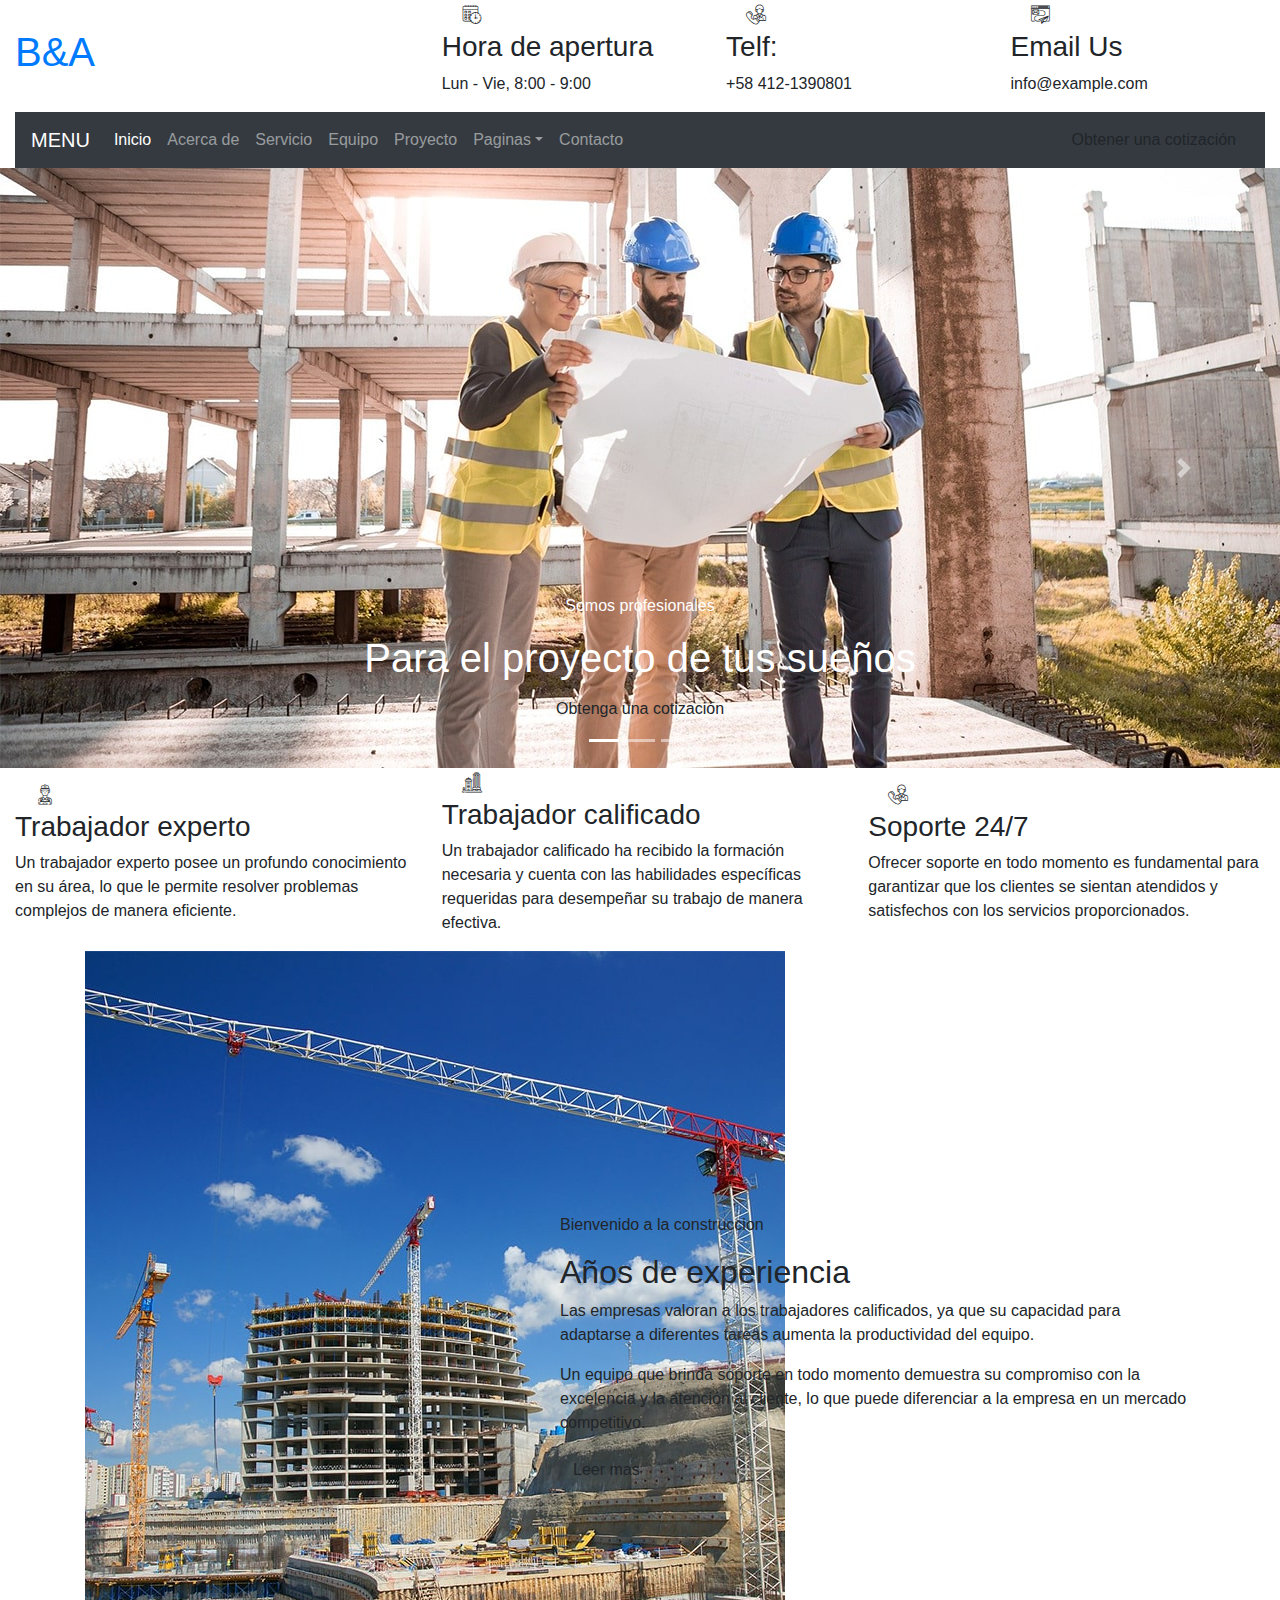
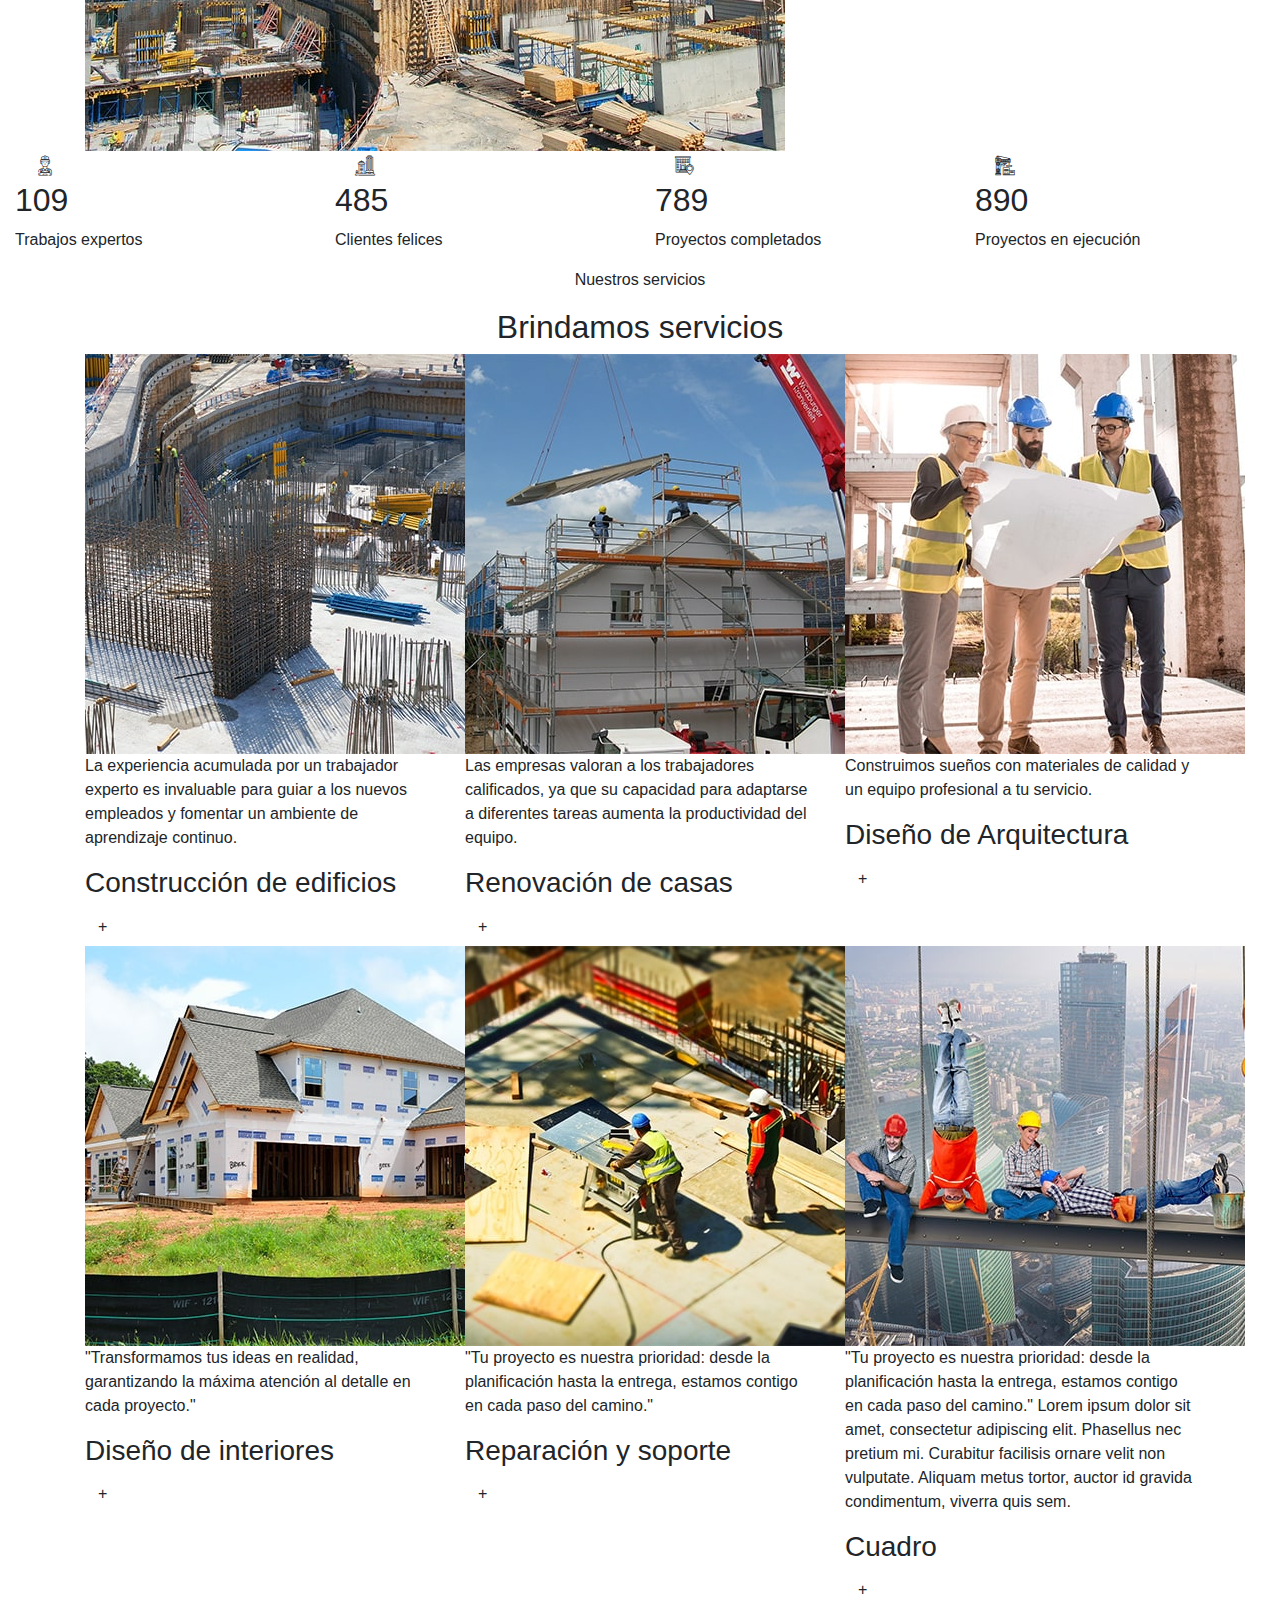
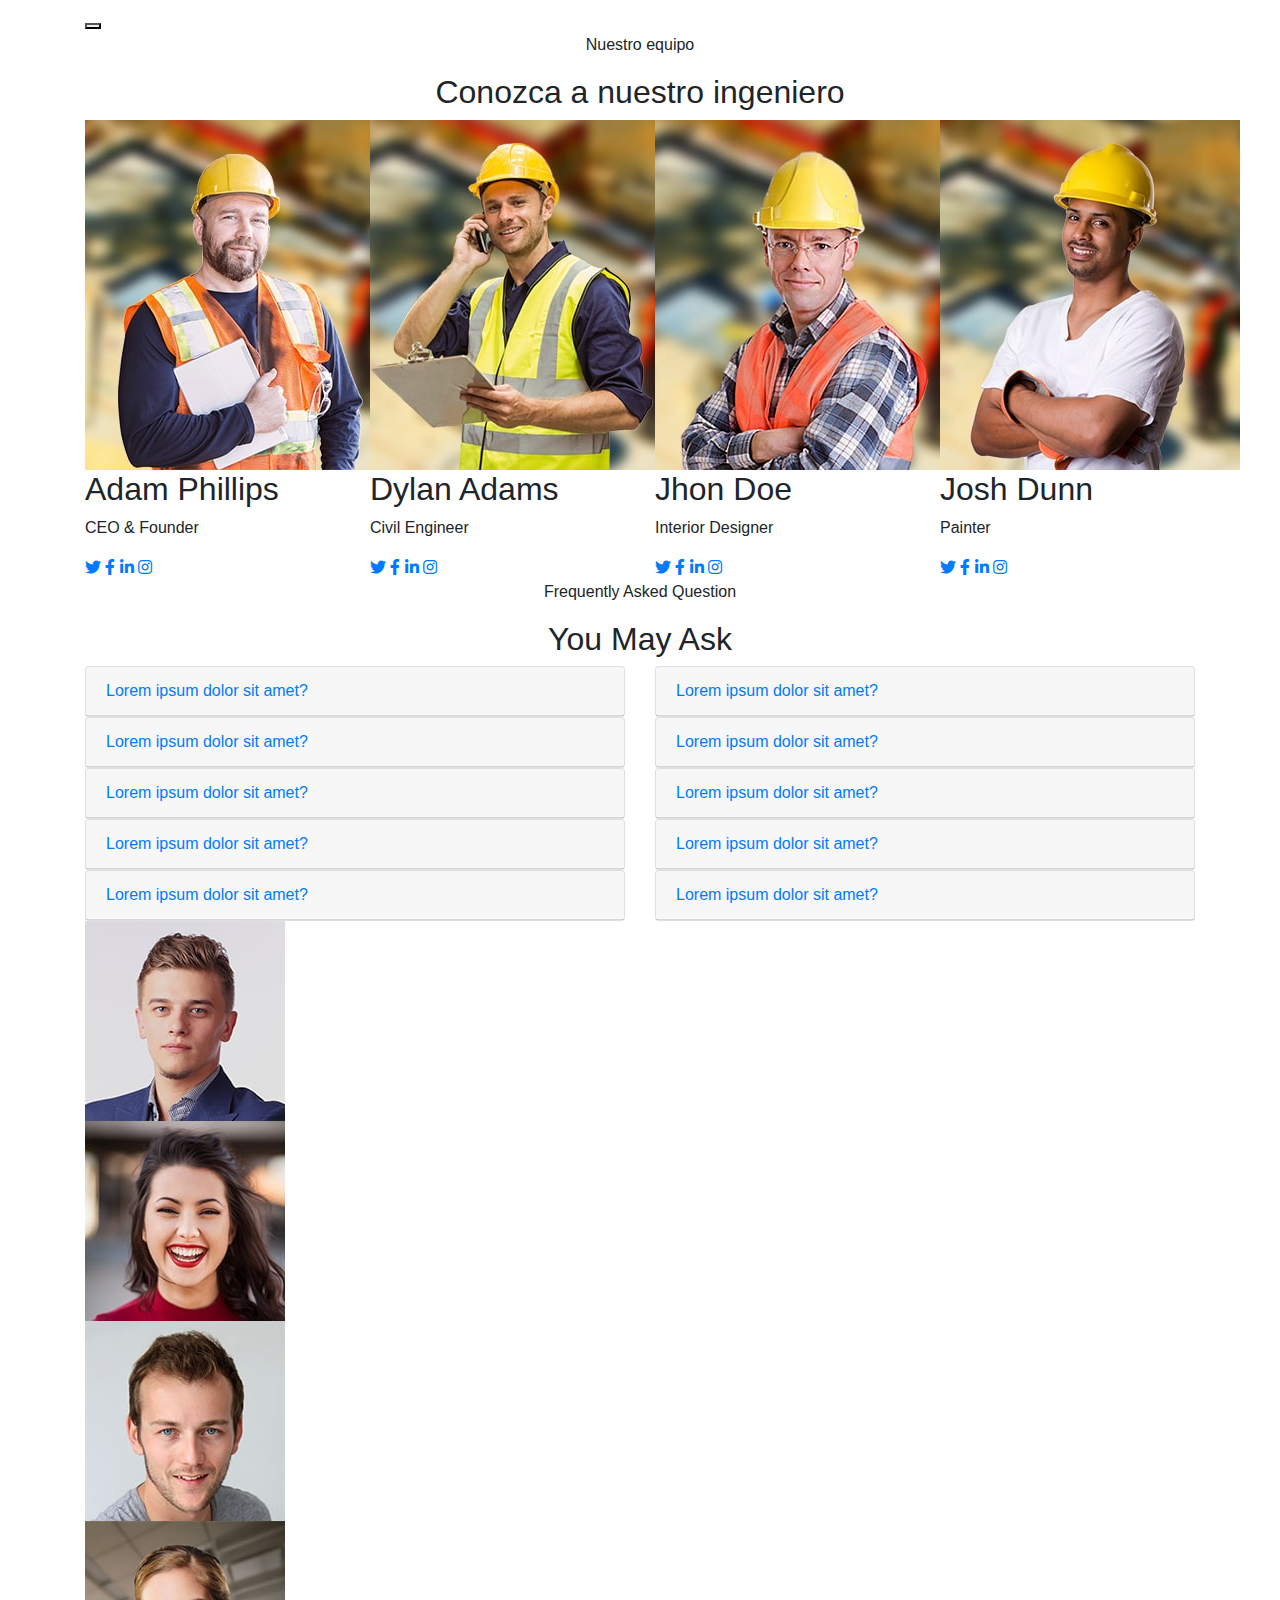
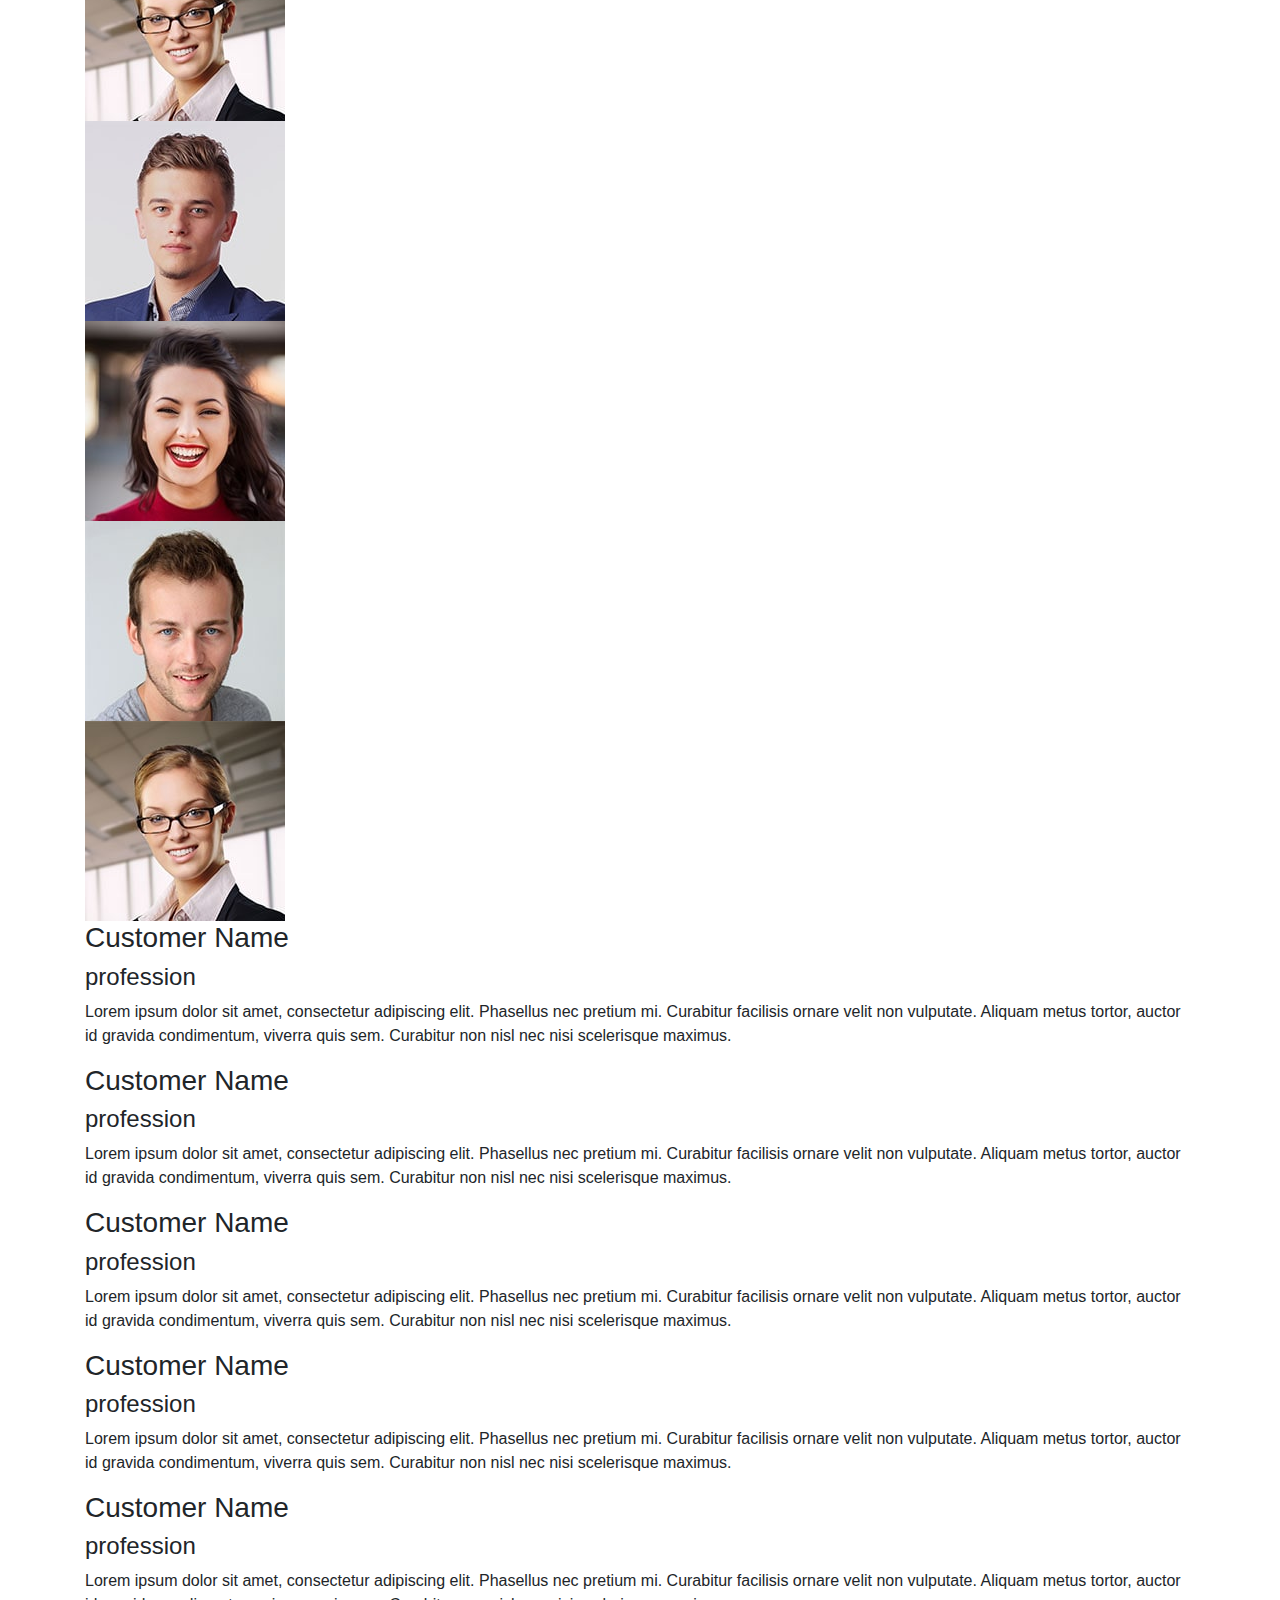
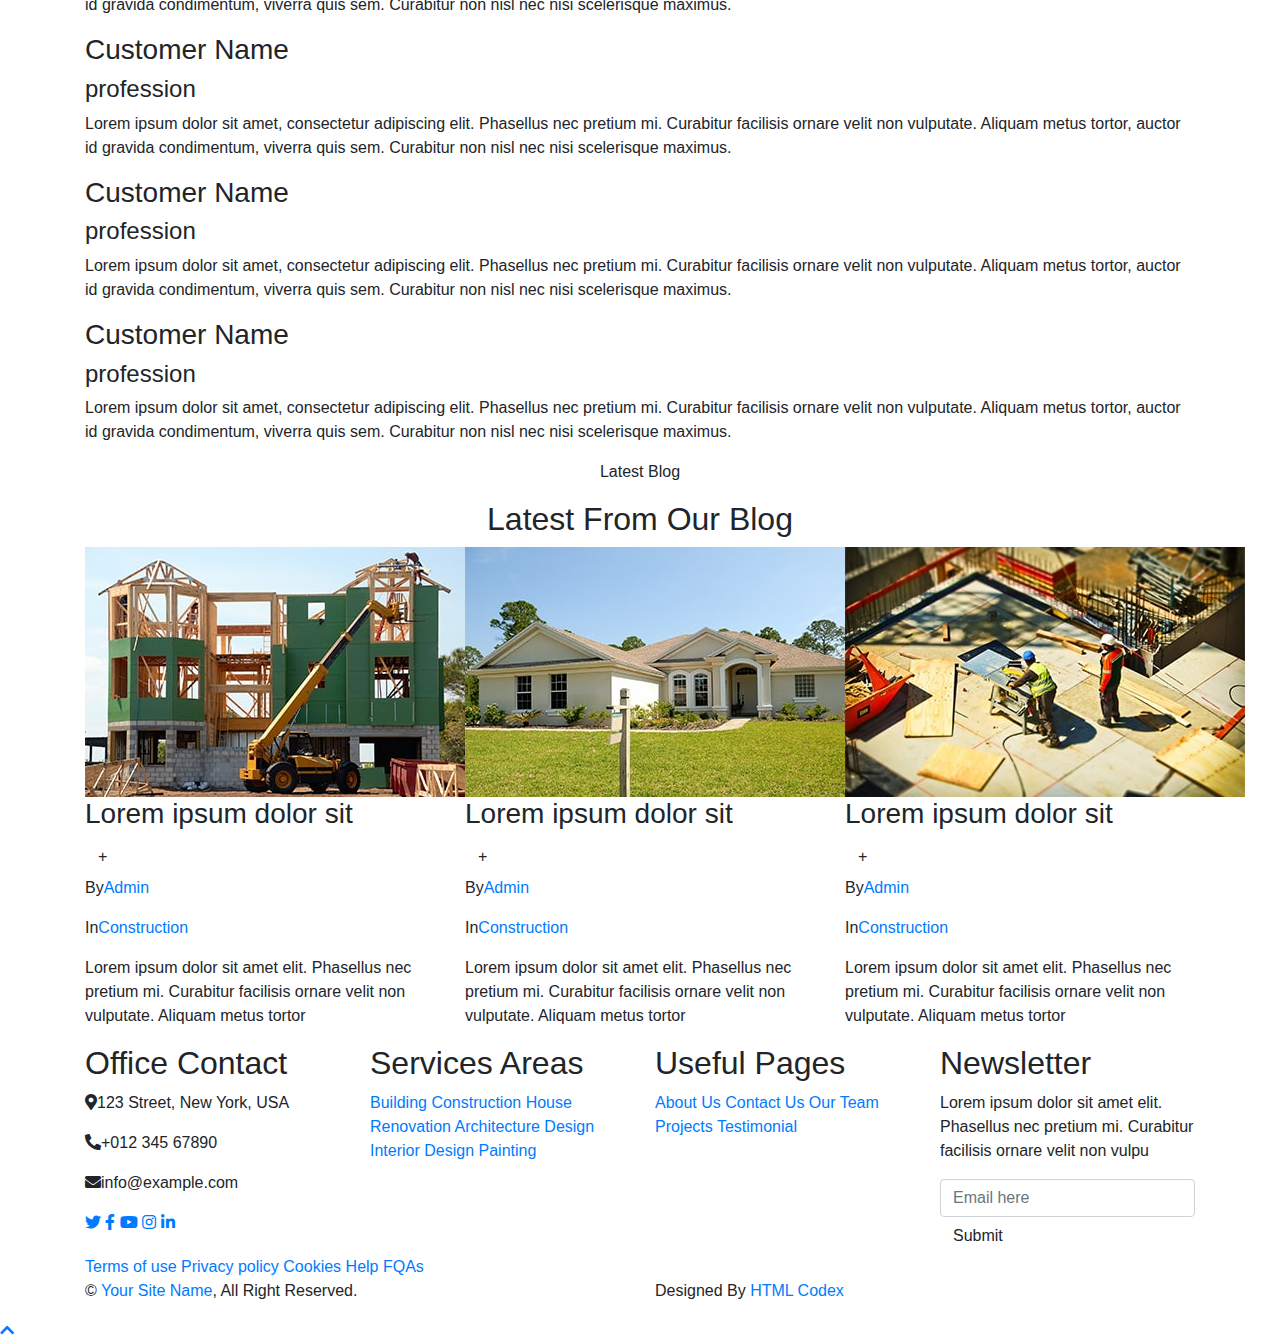
==== index.html @ 8bff6ef4 "first commit" ====
<!DOCTYPE html>
<html lang="en">
    <head>
        <meta charset="utf-8">
        <title>Obras - Plantilla de sitio web de la empresa constructora</title>
        <meta content="width=device-width, initial-scale=1.0" name="viewport">
        <meta content="Construction Company Website Template" name="keywords">
        <meta content="Construction Company Website Template" name="description">

        <!-- Favicon -->
        <link href="img/favicon.ico" rel="icon">

        <!-- Google Font -->
        <link href="https://fonts.googleapis.com/css2?family=Poppins:wght@100;200;300;400;500;600;700;800;900&display=swap" rel="stylesheet">

        <!-- CSS Libraries -->
        <link href="https://stackpath.bootstrapcdn.com/bootstrap/4.4.1/css/bootstrap.min.css" rel="stylesheet">
        <link href="https://cdnjs.cloudflare.com/ajax/libs/font-awesome/5.10.0/css/all.min.css" rel="stylesheet">
        <link href="lib/flaticon/font/flaticon.css" rel="stylesheet"> 
        <link href="lib/animate/animate.min.css" rel="stylesheet">
        <link href="lib/owlcarousel/assets/owl.carousel.min.css" rel="stylesheet">
        <link href="lib/lightbox/css/lightbox.min.css" rel="stylesheet">
        <link href="lib/slick/slick.css" rel="stylesheet">
        <link href="lib/slick/slick-theme.css" rel="stylesheet">

        <!-- Template Stylesheet -->
        <link href="css/style.css" rel="stylesheet">
    </head>

    <body>
        <div class="wrapper">
            <!-- Top Bar Start -->
            <div class="top-bar">
                <div class="container-fluid">
                    <div class="row align-items-center">
                        <div class="col-lg-4 col-md-12">
                            <div class="logo">
                                <a href="index.html">
                                    <h1>B&A</h1>
                                    <!-- <img src="img/logo.jpg" alt="Logo"> -->
                                </a>
                            </div>
                        </div>
                        <div class="col-lg-8 col-md-7 d-none d-lg-block">
                            <div class="row">
                                <div class="col-4">
                                    <div class="top-bar-item">
                                        <div class="top-bar-icon">
                                            <i class="flaticon-calendar"></i>
                                        </div>
                                        <div class="top-bar-text">
                                            <h3>Hora de apertura</h3>
                                            <p>Lun - Vie, 8:00 - 9:00</p>
                                        </div>
                                    </div>
                                </div>
                                <div class="col-4">
                                    <div class="top-bar-item">
                                        <div class="top-bar-icon">
                                            <i class="flaticon-call"></i>
                                        </div>
                                        <div class="top-bar-text">
                                            <h3>Telf:</h3>
                                            <p>+58 412-1390801</p>
                                        </div>
                                    </div>
                                </div>
                                <div class="col-4">
                                    <div class="top-bar-item">
                                        <div class="top-bar-icon">
                                            <i class="flaticon-send-mail"></i>
                                        </div>
                                        <div class="top-bar-text">
                                            <h3>Email Us</h3>
                                            <p>info@example.com</p>
                                        </div>
                                    </div>
                                </div>
                            </div>
                        </div>
                    </div>
                </div>
            </div>
            <!-- Top Bar End -->

            <!-- Nav Bar Start -->
            <div class="nav-bar">
                <div class="container-fluid">
                    <nav class="navbar navbar-expand-lg bg-dark navbar-dark">
                        <a href="#" class="navbar-brand">MENU</a>
                        <button type="button" class="navbar-toggler" data-toggle="collapse" data-target="#navbarCollapse">
                            <span class="navbar-toggler-icon"></span>
                        </button>

                        <div class="collapse navbar-collapse justify-content-between" id="navbarCollapse">
                            <div class="navbar-nav mr-auto">
                                <a href="index.html" class="nav-item nav-link active">Inicio</a>
                                <a href="about.html" class="nav-item nav-link">Acerca de</a>
                                <a href="service.html" class="nav-item nav-link">Servicio</a>
                                <a href="team.html" class="nav-item nav-link">Equipo</a>
                                <a href="portfolio.html" class="nav-item nav-link">Proyecto</a>
                                <div class="nav-item dropdown">
                                    <a href="#" class="nav-link dropdown-toggle" data-toggle="dropdown">Paginas</a>
                                    <div class="dropdown-menu">
                                        <a href="blog.html" class="dropdown-item">Página de blog</a>
                                        <a href="single.html" class="dropdown-item">Página única</a>
                                    </div>
                                </div>
                                <a href="contact.html" class="nav-item nav-link">Contacto</a>
                            </div>
                            <div class="ml-auto">
                                <a class="btn" href="#">Obtener una cotización</a>
                            </div>
                        </div>
                    </nav>
                </div>
            </div>
            <!-- Nav Bar End -->


            <!-- Carousel Start -->
            <div id="carousel" class="carousel slide" data-ride="carousel">
                <ol class="carousel-indicators">
                    <li data-target="#carousel" data-slide-to="0" class="active"></li>
                    <li data-target="#carousel" data-slide-to="1"></li>
                    <li data-target="#carousel" data-slide-to="2"></li>
                </ol>
                <div class="carousel-inner">
                    <div class="carousel-item active">
                        <img src="img/carousel-1.jpg" alt="Carousel Image">
                        <div class="carousel-caption">
                            <p class="animated fadeInRight">Somos profesionales</p>
                            <h1 class="animated fadeInLeft">Para el proyecto de tus sueños</h1>
                            <a class="btn animated fadeInUp" href="wa.link/mlk04w">Obtenga una cotización</a>
                        </div>
                    </div>

                    <div class="carousel-item">
                        <img src="img/carousel-2.jpg" alt="Carousel Image">
                        <div class="carousel-caption">
                            <p class="animated fadeInRight">Construcciones profecionales</p>
                            <h1 class="animated fadeInLeft">Construimos tu casa</h1>
                            <a class="btn animated fadeInUp" href="wa.link/mlk04w">Obtenga una cotización</a>
                        </div>
                    </div>

                    <div class="carousel-item">
                        <img src="img/carousel-3.jpg" alt="Carousel Image">
                        <div class="carousel-caption">
                            <p class="animated fadeInRight">Somos de confianza</p>
                            <h1 class="animated fadeInLeft">Para la casa de tus sueños</h1>
                            <a class="btn animated fadeInUp" href="wa.link/mlk04w">Obtenga una cotización</a>
                        </div>
                    </div>
                </div>

                <a class="carousel-control-prev" href="#carousel" role="button" data-slide="prev">
                    <span class="carousel-control-prev-icon" aria-hidden="true"></span>
                    <span class="sr-only">Anterior</span>
                </a>
                <a class="carousel-control-next" href="#carousel" role="button" data-slide="next">
                    <span class="carousel-control-next-icon" aria-hidden="true"></span>
                    <span class="sr-only">Siguiente</span>
                </a>
            </div>
            <!-- Carousel End -->


            <!-- Feature Start-->
            <div class="feature wow fadeInUp" data-wow-delay="0.1s">
                <div class="container-fluid">
                    <div class="row align-items-center">
                        <div class="col-lg-4 col-md-12">
                            <div class="feature-item">
                                <div class="feature-icon">
                                    <i class="flaticon-worker"></i>
                                </div>
                                <div class="feature-text">
                                    <h3>Trabajador experto</h3>
                                    <p>Un trabajador experto posee un profundo conocimiento en su área, lo que le permite resolver problemas complejos de manera eficiente.</p>
                                </div>
                            </div>
                        </div>
                        <div class="col-lg-4 col-md-12">
                            <div class="feature-item">
                                <div class="feature-icon">
                                    <i class="flaticon-building"></i>
                                </div>
                                <div class="feature-text">
                                    <h3>Trabajador calificado</h3>
                                    <p>Un trabajador calificado ha recibido la formación necesaria y cuenta con las habilidades específicas requeridas para desempeñar su trabajo de manera efectiva.</p>
                                </div>
                            </div>
                        </div>
                        <div class="col-lg-4 col-md-12">
                            <div class="feature-item">
                                <div class="feature-icon">
                                    <i class="flaticon-call"></i>
                                </div>
                                <div class="feature-text">
                                    <h3>Soporte 24/7</h3>
                                    <p>Ofrecer soporte en todo momento es fundamental para garantizar que los clientes se sientan atendidos y satisfechos con los servicios proporcionados.</p>
                                </div>
                            </div>
                        </div>
                    </div>
                </div>
            </div>
            <!-- Feature End-->


            <!-- About Start -->
            <div class="about wow fadeInUp" data-wow-delay="0.1s">
                <div class="container">
                    <div class="row align-items-center">
                        <div class="col-lg-5 col-md-6">
                            <div class="about-img">
                                <img src="img/about.jpg" alt="Image">
                            </div>
                        </div>
                        <div class="col-lg-7 col-md-6">
                            <div class="section-header text-left">
                                <p>Bienvenido a la construccion</p>
                                <h2>Años de experiencia</h2>
                            </div>
                            <div class="about-text">
                                <p>
                                    Las empresas valoran a los trabajadores calificados, ya que su capacidad para adaptarse a diferentes tareas aumenta la productividad del equipo.
                                </p>
                                <p>
                                    Un equipo que brinda soporte en todo momento demuestra su compromiso con la excelencia y la atención al cliente, lo que puede diferenciar a la empresa en un mercado competitivo.
                                </p>
                                <a class="btn" href="">Leer mas</a>
                            </div>
                        </div>
                    </div>
                </div>
            </div>
            <!-- About End -->


            <!-- Fact Start -->
            <div class="fact">
                <div class="container-fluid">
                    <div class="row counters">
                        <div class="col-md-6 fact-left wow slideInLeft">
                            <div class="row">
                                <div class="col-6">
                                    <div class="fact-icon">
                                        <i class="flaticon-worker"></i>
                                    </div>
                                    <div class="fact-text">
                                        <h2 data-toggle="counter-up">109</h2>
                                        <p>Trabajos expertos</p>
                                    </div>
                                </div>
                                <div class="col-6">
                                    <div class="fact-icon">
                                        <i class="flaticon-building"></i>
                                    </div>
                                    <div class="fact-text">
                                        <h2 data-toggle="counter-up">485</h2>
                                        <p>Clientes felices</p>
                                    </div>
                                </div>
                            </div>
                        </div>
                        <div class="col-md-6 fact-right wow slideInRight">
                            <div class="row">
                                <div class="col-6">
                                    <div class="fact-icon">
                                        <i class="flaticon-address"></i>
                                    </div>
                                    <div class="fact-text">
                                        <h2 data-toggle="counter-up">789</h2>
                                        <p>Proyectos completados</p>
                                    </div>
                                </div>
                                <div class="col-6">
                                    <div class="fact-icon">
                                        <i class="flaticon-crane"></i>
                                    </div>
                                    <div class="fact-text">
                                        <h2 data-toggle="counter-up">890</h2>
                                        <p>Proyectos en ejecución</p>
                                    </div>
                                </div>
                            </div>
                        </div>
                    </div>
                </div>
            </div>
            <!-- Fact End -->


            <!-- Service Start -->
            <div class="service">
                <div class="container">
                    <div class="section-header text-center">
                        <p>Nuestros servicios </p>
                        <h2>Brindamos servicios</h2>
                    </div>
                    <div class="row">
                        <div class="col-lg-4 col-md-6 wow fadeInUp" data-wow-delay="0.1s">
                            <div class="service-item">
                                <div class="service-img">
                                    <img src="img/service-1.jpg" alt="Image">
                                    <div class="service-overlay">
                                        <p>
                                            La experiencia acumulada por un trabajador experto es invaluable para guiar a los nuevos empleados y fomentar un ambiente de aprendizaje continuo.
                                        </p>
                                    </div>
                                </div>
                                <div class="service-text">
                                    <h3>Construcción de edificios</h3>
                                    <a class="btn" href="img/service-1.jpg" data-lightbox="service">+</a>
                                </div>
                            </div>
                        </div>
                        <div class="col-lg-4 col-md-6 wow fadeInUp" data-wow-delay="0.2s">
                            <div class="service-item">
                                <div class="service-img">
                                    <img src="img/service-2.jpg" alt="Image">
                                    <div class="service-overlay">
                                        <p>
                                            Las empresas valoran a los trabajadores calificados, ya que su capacidad para adaptarse a diferentes tareas aumenta la productividad del equipo.
                                        </p>
                                    </div>
                                </div>
                                <div class="service-text">
                                    <h3>Renovación de casas</h3>
                                    <a class="btn" href="img/service-2.jpg" data-lightbox="service">+</a>
                                </div>
                            </div>
                        </div>
                        <div class="col-lg-4 col-md-6 wow fadeInUp" data-wow-delay="0.3s">
                            <div class="service-item">
                                <div class="service-img">
                                    <img src="img/service-3.jpg" alt="Image">
                                    <div class="service-overlay">
                                        <p>
                                            Construimos sueños con materiales de calidad y un equipo profesional a tu servicio.
                                        </p>
                                    </div>
                                </div>
                                <div class="service-text">
                                    <h3>Diseño de Arquitectura</h3>
                                    <a class="btn" href="img/service-3.jpg" data-lightbox="service">+</a>
                                </div>
                            </div>
                        </div>
                        <div class="col-lg-4 col-md-6 wow fadeInUp" data-wow-delay="0.4s">
                            <div class="service-item">
                                <div class="service-img">
                                    <img src="img/service-4.jpg" alt="Image">
                                    <div class="service-overlay">
                                        <p>
                                            "Transformamos tus ideas en realidad, garantizando la máxima atención al detalle en cada proyecto."
                                        </p>
                                    </div>
                                </div>
                                <div class="service-text">
                                    <h3>Diseño de interiores</h3>
                                    <a class="btn" href="img/service-4.jpg" data-lightbox="service">+</a>
                                </div>
                            </div>
                        </div>
                        <div class="col-lg-4 col-md-6 wow fadeInUp" data-wow-delay="0.5s">
                            <div class="service-item">
                                <div class="service-img">
                                    <img src="img/service-5.jpg" alt="Image">
                                    <div class="service-overlay">
                                        <p>
                                            "Tu proyecto es nuestra prioridad: desde la planificación hasta la entrega, estamos contigo en cada paso del camino."
                                        </p>
                                    </div>
                                </div>
                                <div class="service-text">
                                    <h3>Reparación y soporte</h3>
                                    <a class="btn" href="img/service-5.jpg" data-lightbox="service">+</a>
                                </div>
                            </div>
                        </div>
                        <div class="col-lg-4 col-md-6 wow fadeInUp" data-wow-delay="0.6s">
                            <div class="service-item">
                                <div class="service-img">
                                    <img src="img/service-6.jpg" alt="Image">
                                    <div class="service-overlay">
                                        <p>
                                            "Tu proyecto es nuestra prioridad: desde la planificación hasta la entrega, estamos contigo en cada paso del camino."                                         Lorem ipsum dolor sit amet, consectetur adipiscing elit. Phasellus nec pretium mi. Curabitur facilisis ornare velit non vulputate. Aliquam metus tortor, auctor id gravida condimentum, viverra quis sem.
                                        </p>
                                    </div>
                                </div>
                                <div class="service-text">
                                    <h3>Cuadro</h3>
                                    <a class="btn" href="img/service-6.jpg" data-lightbox="service">+</a>
                                </div>
                            </div>
                        </div>
                    </div>
                </div>
            </div>
            <!-- Service End -->


            <!-- Video Start -->
            <div class="video wow fadeIn" data-wow-delay="0.1s">
                <div class="container">
                    <button type="button" class="btn-play" data-toggle="modal" data-src="https://www.youtube.com/embed/DWRcNpR6Kdc" data-target="#videoModal">
                        <span></span>
                    </button>
                </div>
            </div>
            
            <div class="modal fade" id="videoModal" tabindex="-1" role="dialog" aria-labelledby="exampleModalLabel" aria-hidden="true">
                <div class="modal-dialog" role="document">
                    <div class="modal-content">
                        <div class="modal-body">
                            <button type="button" class="close" data-dismiss="modal" aria-label="Close">
                                <span aria-hidden="true">&times;</span>
                            </button>        
                            <!-- 16:9 aspect ratio -->
                            <div class="embed-responsive embed-responsive-16by9">
                                <iframe class="embed-responsive-item" src="" id="video"  allowscriptaccess="always" allow="autoplay"></iframe>
                            </div>
                        </div>
                    </div>
                </div>
            </div>
            <!-- Video End -->


            <!-- Team Start -->
            <div class="team">
                <div class="container">
                    <div class="section-header text-center">
                        <p>Nuestro equipo</p>
                        <h2>Conozca a nuestro ingeniero</h2>
                    </div>
                    <div class="row">
                        <div class="col-lg-3 col-md-6 wow fadeInUp" data-wow-delay="0.1s">
                            <div class="team-item">
                                <div class="team-img">
                                    <img src="img/team-1.jpg" alt="Team Image">
                                </div>
                                <div class="team-text">
                                    <h2>Adam Phillips</h2>
                                    <p>CEO & Founder</p>
                                </div>
                                <div class="team-social">
                                    <a class="social-tw" href=""><i class="fab fa-twitter"></i></a>
                                    <a class="social-fb" href=""><i class="fab fa-facebook-f"></i></a>
                                    <a class="social-li" href=""><i class="fab fa-linkedin-in"></i></a>
                                    <a class="social-in" href=""><i class="fab fa-instagram"></i></a>
                                </div>
                            </div>
                        </div>
                        <div class="col-lg-3 col-md-6 wow fadeInUp" data-wow-delay="0.2s">
                            <div class="team-item">
                                <div class="team-img">
                                    <img src="img/team-2.jpg" alt="Team Image">
                                </div>
                                <div class="team-text">
                                    <h2>Dylan Adams</h2>
                                    <p>Civil Engineer</p>
                                </div>
                                <div class="team-social">
                                    <a class="social-tw" href=""><i class="fab fa-twitter"></i></a>
                                    <a class="social-fb" href=""><i class="fab fa-facebook-f"></i></a>
                                    <a class="social-li" href=""><i class="fab fa-linkedin-in"></i></a>
                                    <a class="social-in" href=""><i class="fab fa-instagram"></i></a>
                                </div>
                            </div>
                        </div>
                        <div class="col-lg-3 col-md-6 wow fadeInUp" data-wow-delay="0.3s">
                            <div class="team-item">
                                <div class="team-img">
                                    <img src="img/team-3.jpg" alt="Team Image">
                                </div>
                                <div class="team-text">
                                    <h2>Jhon Doe</h2>
                                    <p>Interior Designer</p>
                                </div>
                                <div class="team-social">
                                    <a class="social-tw" href=""><i class="fab fa-twitter"></i></a>
                                    <a class="social-fb" href=""><i class="fab fa-facebook-f"></i></a>
                                    <a class="social-li" href=""><i class="fab fa-linkedin-in"></i></a>
                                    <a class="social-in" href=""><i class="fab fa-instagram"></i></a>
                                </div>
                            </div>
                        </div>
                        <div class="col-lg-3 col-md-6 wow fadeInUp" data-wow-delay="0.4s">
                            <div class="team-item">
                                <div class="team-img">
                                    <img src="img/team-4.jpg" alt="Team Image">
                                </div>
                                <div class="team-text">
                                    <h2>Josh Dunn</h2>
                                    <p>Painter</p>
                                </div>
                                <div class="team-social">
                                    <a class="social-tw" href=""><i class="fab fa-twitter"></i></a>
                                    <a class="social-fb" href=""><i class="fab fa-facebook-f"></i></a>
                                    <a class="social-li" href=""><i class="fab fa-linkedin-in"></i></a>
                                    <a class="social-in" href=""><i class="fab fa-instagram"></i></a>
                                </div>
                            </div>
                        </div>
                    </div>
                </div>
            </div>
            <!-- Team End -->
            

            <!-- FAQs Start -->
            <div class="faqs">
                <div class="container">
                    <div class="section-header text-center">
                        <p>Frequently Asked Question</p>
                        <h2>You May Ask</h2>
                    </div>
                    <div class="row">
                        <div class="col-md-6">
                            <div id="accordion-1">
                                <div class="card wow fadeInLeft" data-wow-delay="0.1s">
                                    <div class="card-header">
                                        <a class="card-link collapsed" data-toggle="collapse" href="#collapseOne">
                                            Lorem ipsum dolor sit amet?
                                        </a>
                                    </div>
                                    <div id="collapseOne" class="collapse" data-parent="#accordion-1">
                                        <div class="card-body">
                                            Lorem ipsum dolor sit amet, consectetur adipiscing elit. Phasellus nec pretium mi. Curabitur facilisis ornare velit non.
                                        </div>
                                    </div>
                                </div>
                                <div class="card wow fadeInLeft" data-wow-delay="0.2s">
                                    <div class="card-header">
                                        <a class="card-link collapsed" data-toggle="collapse" href="#collapseTwo">
                                            Lorem ipsum dolor sit amet?
                                        </a>
                                    </div>
                                    <div id="collapseTwo" class="collapse" data-parent="#accordion-1">
                                        <div class="card-body">
                                            Lorem ipsum dolor sit amet, consectetur adipiscing elit. Phasellus nec pretium mi. Curabitur facilisis ornare velit non.
                                        </div>
                                    </div>
                                </div>
                                <div class="card wow fadeInLeft" data-wow-delay="0.3s">
                                    <div class="card-header">
                                        <a class="card-link collapsed" data-toggle="collapse" href="#collapseThree">
                                            Lorem ipsum dolor sit amet?
                                        </a>
                                    </div>
                                    <div id="collapseThree" class="collapse" data-parent="#accordion-1">
                                        <div class="card-body">
                                            Lorem ipsum dolor sit amet, consectetur adipiscing elit. Phasellus nec pretium mi. Curabitur facilisis ornare velit non.
                                        </div>
                                    </div>
                                </div>
                                <div class="card wow fadeInLeft" data-wow-delay="0.4s">
                                    <div class="card-header">
                                        <a class="card-link collapsed" data-toggle="collapse" href="#collapseFour">
                                            Lorem ipsum dolor sit amet?
                                        </a>
                                    </div>
                                    <div id="collapseFour" class="collapse" data-parent="#accordion-1">
                                        <div class="card-body">
                                            Lorem ipsum dolor sit amet, consectetur adipiscing elit. Phasellus nec pretium mi. Curabitur facilisis ornare velit non.
                                        </div>
                                    </div>
                                </div>
                                <div class="card wow fadeInLeft" data-wow-delay="0.5s">
                                    <div class="card-header">
                                        <a class="card-link collapsed" data-toggle="collapse" href="#collapseFive">
                                            Lorem ipsum dolor sit amet?
                                        </a>
                                    </div>
                                    <div id="collapseFive" class="collapse" data-parent="#accordion-1">
                                        <div class="card-body">
                                            Lorem ipsum dolor sit amet, consectetur adipiscing elit. Phasellus nec pretium mi. Curabitur facilisis ornare velit non.
                                        </div>
                                    </div>
                                </div>
                            </div>
                        </div>
                        <div class="col-md-6">
                            <div id="accordion-2">
                                <div class="card wow fadeInRight" data-wow-delay="0.1s">
                                    <div class="card-header">
                                        <a class="card-link collapsed" data-toggle="collapse" href="#collapseSix">
                                            Lorem ipsum dolor sit amet?
                                        </a>
                                    </div>
                                    <div id="collapseSix" class="collapse" data-parent="#accordion-2">
                                        <div class="card-body">
                                            Lorem ipsum dolor sit amet, consectetur adipiscing elit. Phasellus nec pretium mi. Curabitur facilisis ornare velit non.
                                        </div>
                                    </div>
                                </div>
                                <div class="card wow fadeInRight" data-wow-delay="0.2s">
                                    <div class="card-header">
                                        <a class="card-link collapsed" data-toggle="collapse" href="#collapseSeven">
                                            Lorem ipsum dolor sit amet?
                                        </a>
                                    </div>
                                    <div id="collapseSeven" class="collapse" data-parent="#accordion-2">
                                        <div class="card-body">
                                            Lorem ipsum dolor sit amet, consectetur adipiscing elit. Phasellus nec pretium mi. Curabitur facilisis ornare velit non.
                                        </div>
                                    </div>
                                </div>
                                <div class="card wow fadeInRight" data-wow-delay="0.3s">
                                    <div class="card-header">
                                        <a class="card-link collapsed" data-toggle="collapse" href="#collapseEight">
                                            Lorem ipsum dolor sit amet?
                                        </a>
                                    </div>
                                    <div id="collapseEight" class="collapse" data-parent="#accordion-2">
                                        <div class="card-body">
                                            Lorem ipsum dolor sit amet, consectetur adipiscing elit. Phasellus nec pretium mi. Curabitur facilisis ornare velit non.
                                        </div>
                                    </div>
                                </div>
                                <div class="card wow fadeInRight" data-wow-delay="0.4s">
                                    <div class="card-header">
                                        <a class="card-link collapsed" data-toggle="collapse" href="#collapseNine">
                                            Lorem ipsum dolor sit amet?
                                        </a>
                                    </div>
                                    <div id="collapseNine" class="collapse" data-parent="#accordion-2">
                                        <div class="card-body">
                                            Lorem ipsum dolor sit amet, consectetur adipiscing elit. Phasellus nec pretium mi. Curabitur facilisis ornare velit non.
                                        </div>
                                    </div>
                                </div>
                                <div class="card wow fadeInRight" data-wow-delay="0.5s">
                                    <div class="card-header">
                                        <a class="card-link collapsed" data-toggle="collapse" href="#collapseTen">
                                            Lorem ipsum dolor sit amet?
                                        </a>
                                    </div>
                                    <div id="collapseTen" class="collapse" data-parent="#accordion-2">
                                        <div class="card-body">
                                            Lorem ipsum dolor sit amet, consectetur adipiscing elit. Phasellus nec pretium mi. Curabitur facilisis ornare velit non.
                                        </div>
                                    </div>
                                </div>
                            </div>
                        </div>
                    </div>
                </div>
            </div>
            <!-- FAQs End -->


            <!-- Testimonial Start -->
            <div class="testimonial wow fadeIn" data-wow-delay="0.1s">
                <div class="container">
                    <div class="row">
                        <div class="col-12">
                            <div class="testimonial-slider-nav">
                                <div class="slider-nav"><img src="img/testimonial-1.jpg" alt="Testimonial"></div>
                                <div class="slider-nav"><img src="img/testimonial-2.jpg" alt="Testimonial"></div>
                                <div class="slider-nav"><img src="img/testimonial-3.jpg" alt="Testimonial"></div>
                                <div class="slider-nav"><img src="img/testimonial-4.jpg" alt="Testimonial"></div>
                                <div class="slider-nav"><img src="img/testimonial-1.jpg" alt="Testimonial"></div>
                                <div class="slider-nav"><img src="img/testimonial-2.jpg" alt="Testimonial"></div>
                                <div class="slider-nav"><img src="img/testimonial-3.jpg" alt="Testimonial"></div>
                                <div class="slider-nav"><img src="img/testimonial-4.jpg" alt="Testimonial"></div>
                            </div>
                        </div>
                    </div>
                    <div class="row">
                        <div class="col-12">
                            <div class="testimonial-slider">
                                <div class="slider-item">
                                    <h3>Customer Name</h3>
                                    <h4>profession</h4>
                                    <p>Lorem ipsum dolor sit amet, consectetur adipiscing elit. Phasellus nec pretium mi. Curabitur facilisis ornare velit non vulputate. Aliquam metus tortor, auctor id gravida condimentum, viverra quis sem. Curabitur non nisl nec nisi scelerisque maximus.</p>
                                </div>
                                <div class="slider-item">
                                    <h3>Customer Name</h3>
                                    <h4>profession</h4>
                                    <p>Lorem ipsum dolor sit amet, consectetur adipiscing elit. Phasellus nec pretium mi. Curabitur facilisis ornare velit non vulputate. Aliquam metus tortor, auctor id gravida condimentum, viverra quis sem. Curabitur non nisl nec nisi scelerisque maximus.</p>
                                </div>
                                <div class="slider-item">
                                    <h3>Customer Name</h3>
                                    <h4>profession</h4>
                                    <p>Lorem ipsum dolor sit amet, consectetur adipiscing elit. Phasellus nec pretium mi. Curabitur facilisis ornare velit non vulputate. Aliquam metus tortor, auctor id gravida condimentum, viverra quis sem. Curabitur non nisl nec nisi scelerisque maximus.</p>
                                </div>
                                <div class="slider-item">
                                    <h3>Customer Name</h3>
                                    <h4>profession</h4>
                                    <p>Lorem ipsum dolor sit amet, consectetur adipiscing elit. Phasellus nec pretium mi. Curabitur facilisis ornare velit non vulputate. Aliquam metus tortor, auctor id gravida condimentum, viverra quis sem. Curabitur non nisl nec nisi scelerisque maximus.</p>
                                </div>
                                <div class="slider-item">
                                    <h3>Customer Name</h3>
                                    <h4>profession</h4>
                                    <p>Lorem ipsum dolor sit amet, consectetur adipiscing elit. Phasellus nec pretium mi. Curabitur facilisis ornare velit non vulputate. Aliquam metus tortor, auctor id gravida condimentum, viverra quis sem. Curabitur non nisl nec nisi scelerisque maximus.</p>
                                </div>
                                <div class="slider-item">
                                    <h3>Customer Name</h3>
                                    <h4>profession</h4>
                                    <p>Lorem ipsum dolor sit amet, consectetur adipiscing elit. Phasellus nec pretium mi. Curabitur facilisis ornare velit non vulputate. Aliquam metus tortor, auctor id gravida condimentum, viverra quis sem. Curabitur non nisl nec nisi scelerisque maximus.</p>
                                </div>
                                <div class="slider-item">
                                    <h3>Customer Name</h3>
                                    <h4>profession</h4>
                                    <p>Lorem ipsum dolor sit amet, consectetur adipiscing elit. Phasellus nec pretium mi. Curabitur facilisis ornare velit non vulputate. Aliquam metus tortor, auctor id gravida condimentum, viverra quis sem. Curabitur non nisl nec nisi scelerisque maximus.</p>
                                </div>
                                <div class="slider-item">
                                    <h3>Customer Name</h3>
                                    <h4>profession</h4>
                                    <p>Lorem ipsum dolor sit amet, consectetur adipiscing elit. Phasellus nec pretium mi. Curabitur facilisis ornare velit non vulputate. Aliquam metus tortor, auctor id gravida condimentum, viverra quis sem. Curabitur non nisl nec nisi scelerisque maximus.</p>
                                </div>
                            </div>
                        </div>
                    </div>
                </div>
            </div>
            <!-- Testimonial End -->


            <!-- Blog Start -->
            <div class="blog">
                <div class="container">
                    <div class="section-header text-center">
                        <p>Latest Blog</p>
                        <h2>Latest From Our Blog</h2>
                    </div>
                    <div class="row">
                        <div class="col-lg-4 col-md-6 wow fadeInUp" data-wow-delay="0.2s">
                            <div class="blog-item">
                                <div class="blog-img">
                                    <img src="img/blog-1.jpg" alt="Image">
                                </div>
                                <div class="blog-title">
                                    <h3>Lorem ipsum dolor sit</h3>
                                    <a class="btn" href="">+</a>
                                </div>
                                <div class="blog-meta">
                                    <p>By<a href="">Admin</a></p>
                                    <p>In<a href="">Construction</a></p>
                                </div>
                                <div class="blog-text">
                                    <p>
                                        Lorem ipsum dolor sit amet elit. Phasellus nec pretium mi. Curabitur facilisis ornare velit non vulputate. Aliquam metus tortor
                                    </p>
                                </div>
                            </div>
                        </div>
                        <div class="col-lg-4 col-md-6 wow fadeInUp">
                            <div class="blog-item">
                                <div class="blog-img">
                                    <img src="img/blog-2.jpg" alt="Image">
                                </div>
                                <div class="blog-title">
                                    <h3>Lorem ipsum dolor sit</h3>
                                    <a class="btn" href="">+</a>
                                </div>
                                <div class="blog-meta">
                                    <p>By<a href="">Admin</a></p>
                                    <p>In<a href="">Construction</a></p>
                                </div>
                                <div class="blog-text">
                                    <p>
                                        Lorem ipsum dolor sit amet elit. Phasellus nec pretium mi. Curabitur facilisis ornare velit non vulputate. Aliquam metus tortor
                                    </p>
                                </div>
                            </div>
                        </div>
                        <div class="col-lg-4 col-md-6 wow fadeInUp" data-wow-delay="0.2s">
                            <div class="blog-item">
                                <div class="blog-img">
                                    <img src="img/blog-3.jpg" alt="Image">
                                </div>
                                <div class="blog-title">
                                    <h3>Lorem ipsum dolor sit</h3>
                                    <a class="btn" href="">+</a>
                                </div>
                                <div class="blog-meta">
                                    <p>By<a href="">Admin</a></p>
                                    <p>In<a href="">Construction</a></p>
                                </div>
                                <div class="blog-text">
                                    <p>
                                        Lorem ipsum dolor sit amet elit. Phasellus nec pretium mi. Curabitur facilisis ornare velit non vulputate. Aliquam metus tortor
                                    </p>
                                </div>
                            </div>
                        </div>
                    </div>
                </div>
            </div>
            <!-- Blog End -->


            <!-- Footer Start -->
            <div class="footer wow fadeIn" data-wow-delay="0.3s">
                <div class="container">
                    <div class="row">
                        <div class="col-md-6 col-lg-3">
                            <div class="footer-contact">
                                <h2>Office Contact</h2>
                                <p><i class="fa fa-map-marker-alt"></i>123 Street, New York, USA</p>
                                <p><i class="fa fa-phone-alt"></i>+012 345 67890</p>
                                <p><i class="fa fa-envelope"></i>info@example.com</p>
                                <div class="footer-social">
                                    <a href=""><i class="fab fa-twitter"></i></a>
                                    <a href=""><i class="fab fa-facebook-f"></i></a>
                                    <a href=""><i class="fab fa-youtube"></i></a>
                                    <a href=""><i class="fab fa-instagram"></i></a>
                                    <a href=""><i class="fab fa-linkedin-in"></i></a>
                                </div>
                            </div>
                        </div>
                        <div class="col-md-6 col-lg-3">
                            <div class="footer-link">
                                <h2>Services Areas</h2>
                                <a href="">Building Construction</a>
                                <a href="">House Renovation</a>
                                <a href="">Architecture Design</a>
                                <a href="">Interior Design</a>
                                <a href="">Painting</a>
                            </div>
                        </div>
                        <div class="col-md-6 col-lg-3">
                            <div class="footer-link">
                                <h2>Useful Pages</h2>
                                <a href="">About Us</a>
                                <a href="">Contact Us</a>
                                <a href="">Our Team</a>
                                <a href="">Projects</a>
                                <a href="">Testimonial</a>
                            </div>
                        </div>
                        <div class="col-md-6 col-lg-3">
                            <div class="newsletter">
                                <h2>Newsletter</h2>
                                <p>
                                    Lorem ipsum dolor sit amet elit. Phasellus nec pretium mi. Curabitur facilisis ornare velit non vulpu
                                </p>
                                <div class="form">
                                    <input class="form-control" placeholder="Email here">
                                    <button class="btn">Submit</button>
                                </div>
                            </div>
                        </div>
                    </div>
                </div>
                <div class="container footer-menu">
                    <div class="f-menu">
                        <a href="">Terms of use</a>
                        <a href="">Privacy policy</a>
                        <a href="">Cookies</a>
                        <a href="">Help</a>
                        <a href="">FQAs</a>
                    </div>
                </div>
                <div class="container copyright">
                    <div class="row">
                        <div class="col-md-6">
                            <p>&copy; <a href="#">Your Site Name</a>, All Right Reserved.</p>
                        </div>
                        <div class="col-md-6">
                            <p>Designed By <a href="https://htmlcodex.com">HTML Codex</a></p>
                        </div>
                    </div>
                </div>
            </div>
            <!-- Footer End -->

            <a href="#" class="back-to-top"><i class="fa fa-chevron-up"></i></a>
        </div>

        <!-- JavaScript Libraries -->
        <script src="https://code.jquery.com/jquery-3.4.1.min.js"></script>
        <script src="https://stackpath.bootstrapcdn.com/bootstrap/4.4.1/js/bootstrap.bundle.min.js"></script>
        <script src="lib/easing/easing.min.js"></script>
        <script src="lib/wow/wow.min.js"></script>
        <script src="lib/owlcarousel/owl.carousel.min.js"></script>
        <script src="lib/isotope/isotope.pkgd.min.js"></script>
        <script src="lib/lightbox/js/lightbox.min.js"></script>
        <script src="lib/waypoints/waypoints.min.js"></script>
        <script src="lib/counterup/counterup.min.js"></script>
        <script src="lib/slick/slick.min.js"></script>

        <!-- Template Javascript -->
        <script src="js/main.js"></script>
    </body>
</html>
---- lib/flaticon/font/flaticon.css ----
/*
  	Flaticon icon font: Flaticon
  	Creation date: 23/08/2020 07:24
  	*/

@font-face {
  font-family: "Flaticon";
  src: url("./Flaticon.eot");
  src: url("./Flaticon.eot?#iefix") format("embedded-opentype"),
       url("./Flaticon.woff2") format("woff2"),
       url("./Flaticon.woff") format("woff"),
       url("./Flaticon.ttf") format("truetype"),
       url("./Flaticon.svg#Flaticon") format("svg");
  font-weight: normal;
  font-style: normal;
}

@media screen and (-webkit-min-device-pixel-ratio:0) {
  @font-face {
    font-family: "Flaticon";
    src: url("./Flaticon.svg#Flaticon") format("svg");
  }
}

[class^="flaticon-"]:before, [class*=" flaticon-"]:before,
[class^="flaticon-"]:after, [class*=" flaticon-"]:after {   
  font-family: Flaticon;
        font-size: 20px;
font-style: normal;
margin-left: 20px;
}

.flaticon-concrete:before { content: "\f100"; }
.flaticon-worker:before { content: "\f101"; }
.flaticon-measure:before { content: "\f102"; }
.flaticon-building:before { content: "\f103"; }
.flaticon-brush:before { content: "\f104"; }
.flaticon-crane:before { content: "\f105"; }
.flaticon-call:before { content: "\f106"; }
.flaticon-calendar:before { content: "\f107"; }
.flaticon-send-mail:before { content: "\f108"; }
.flaticon-address:before { content: "\f109"; }
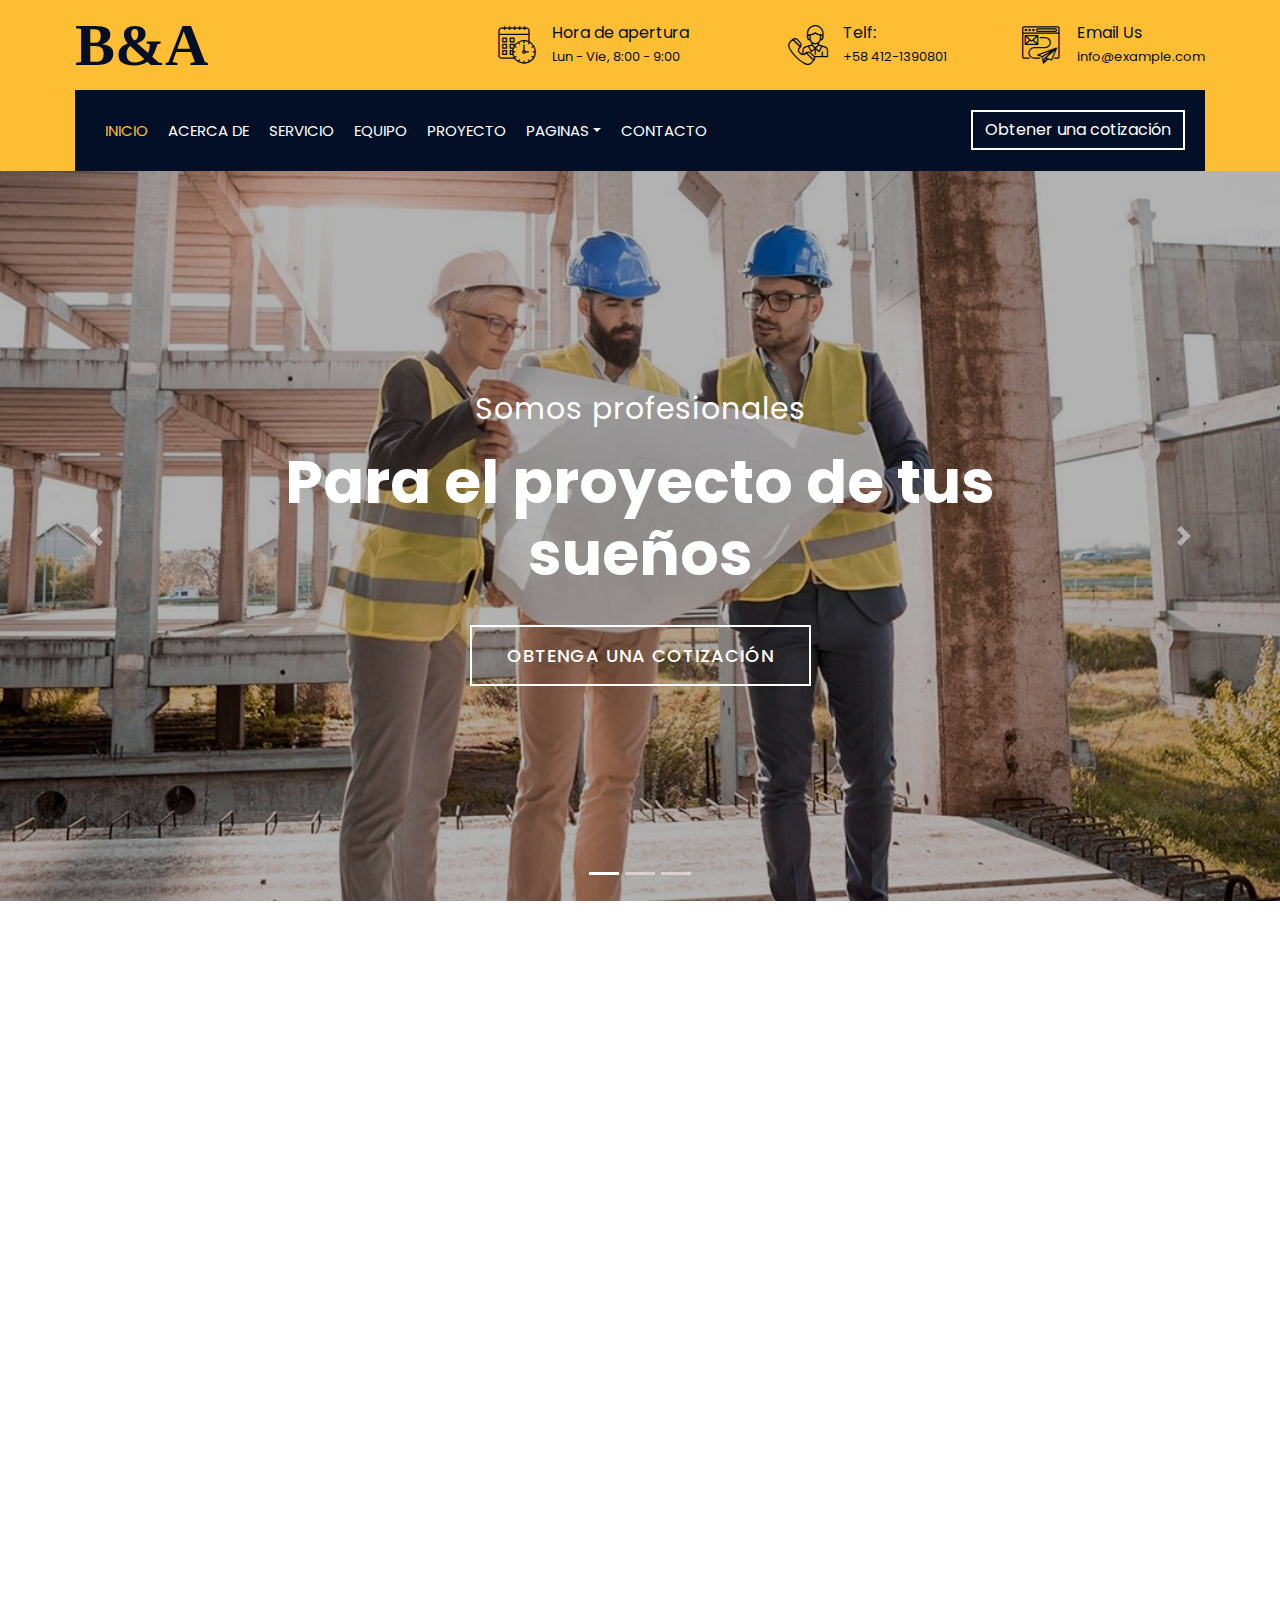
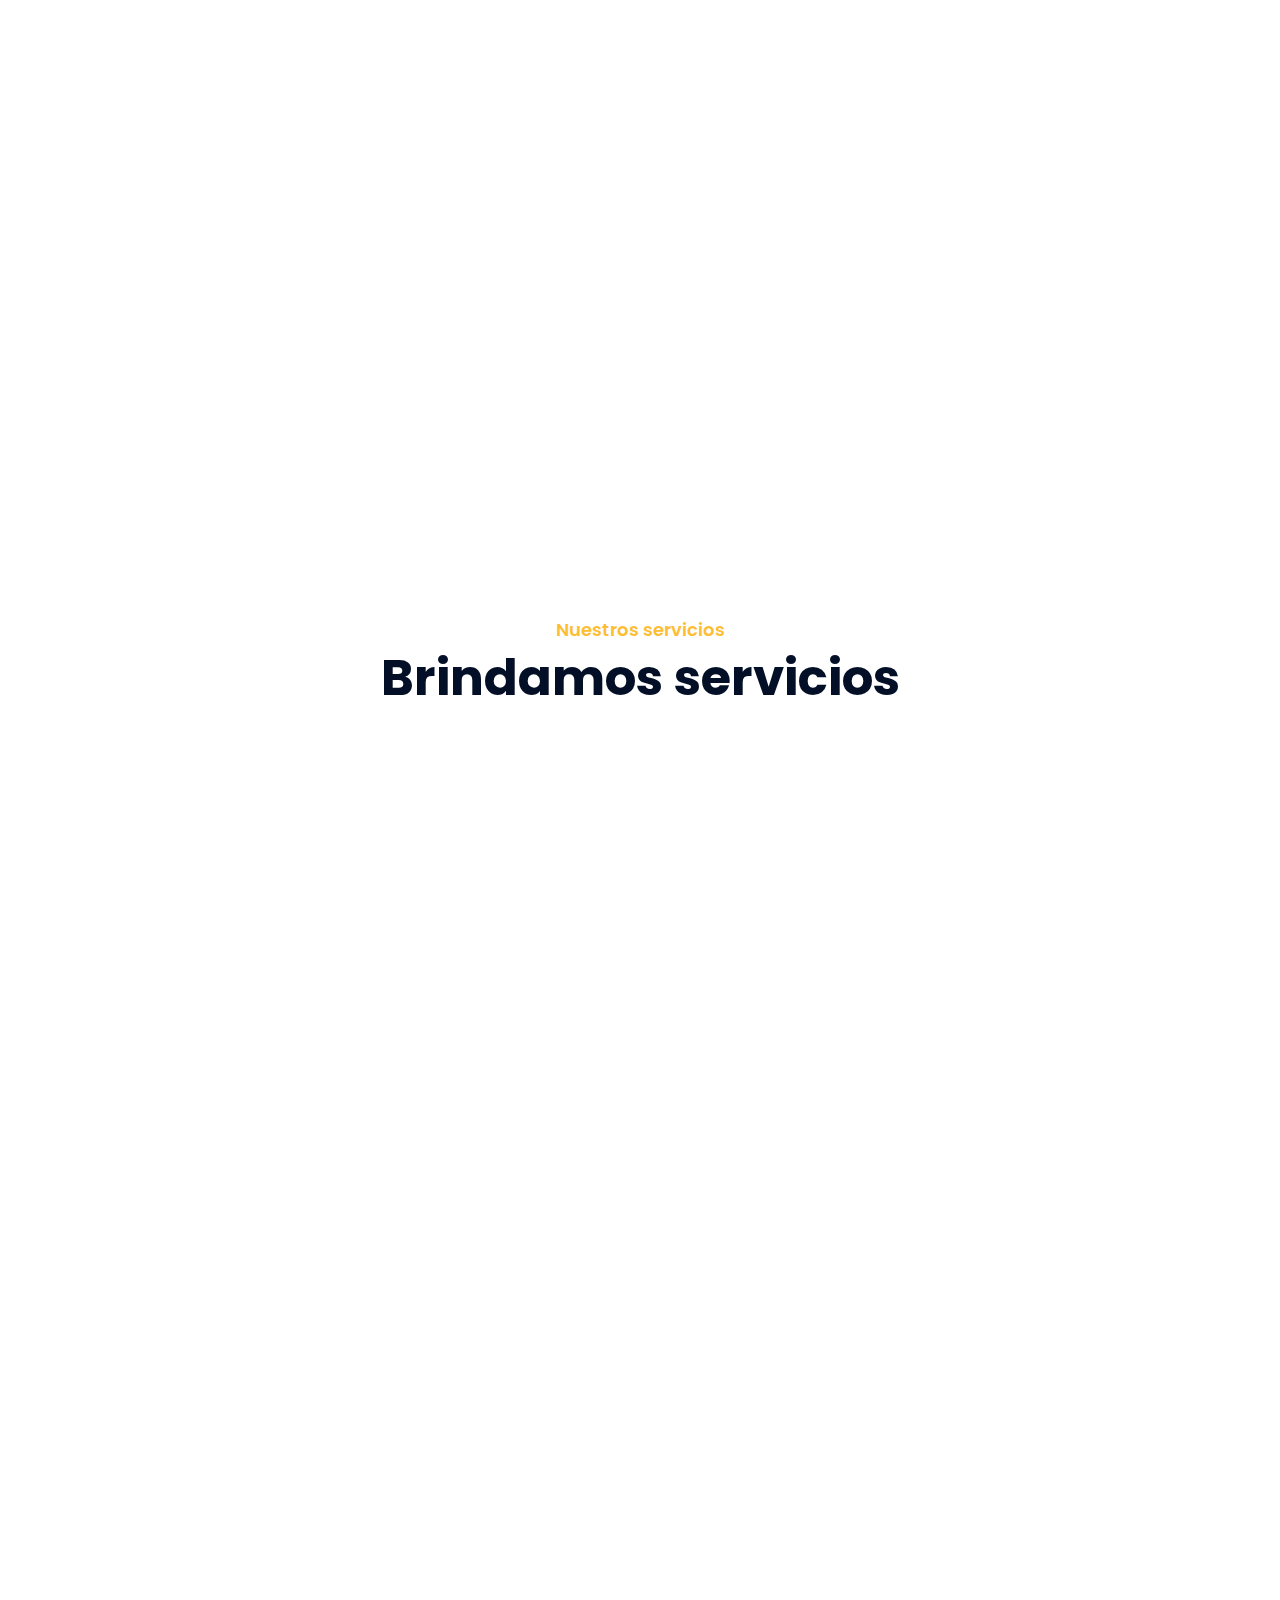
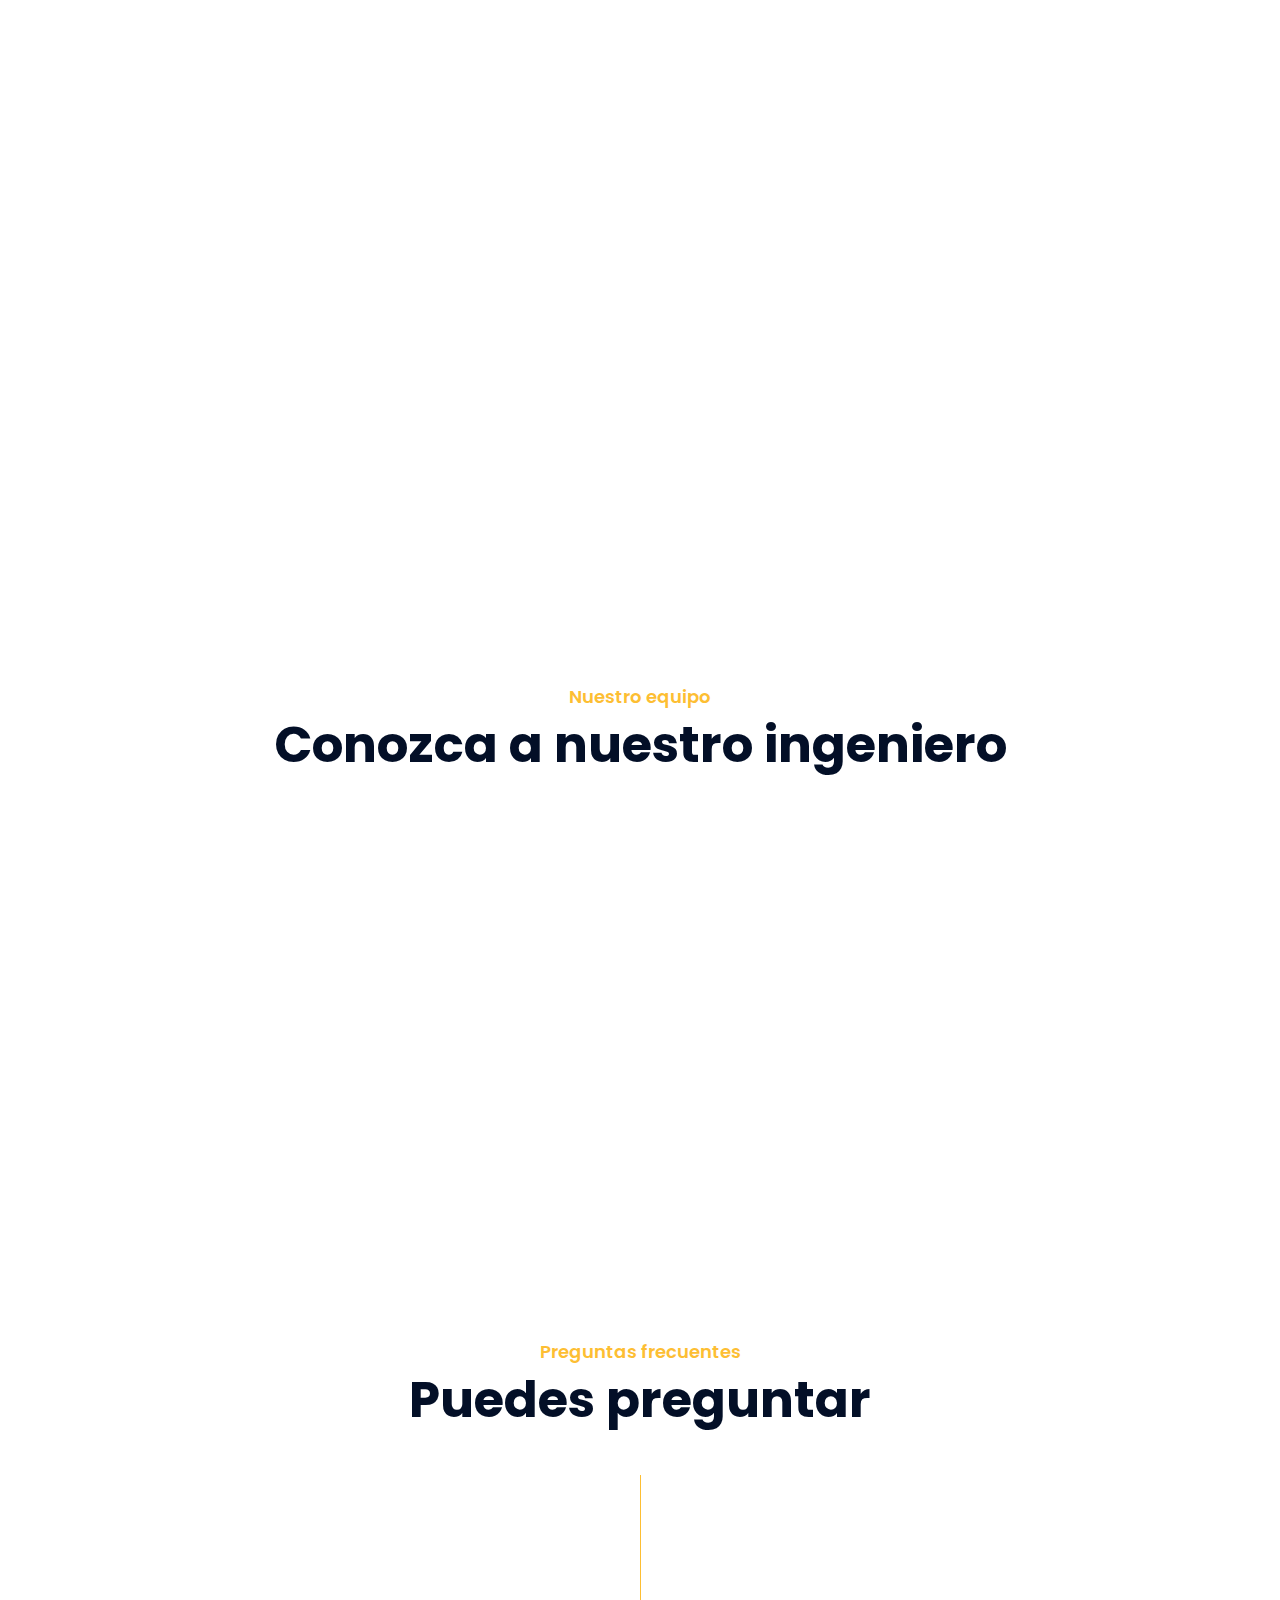
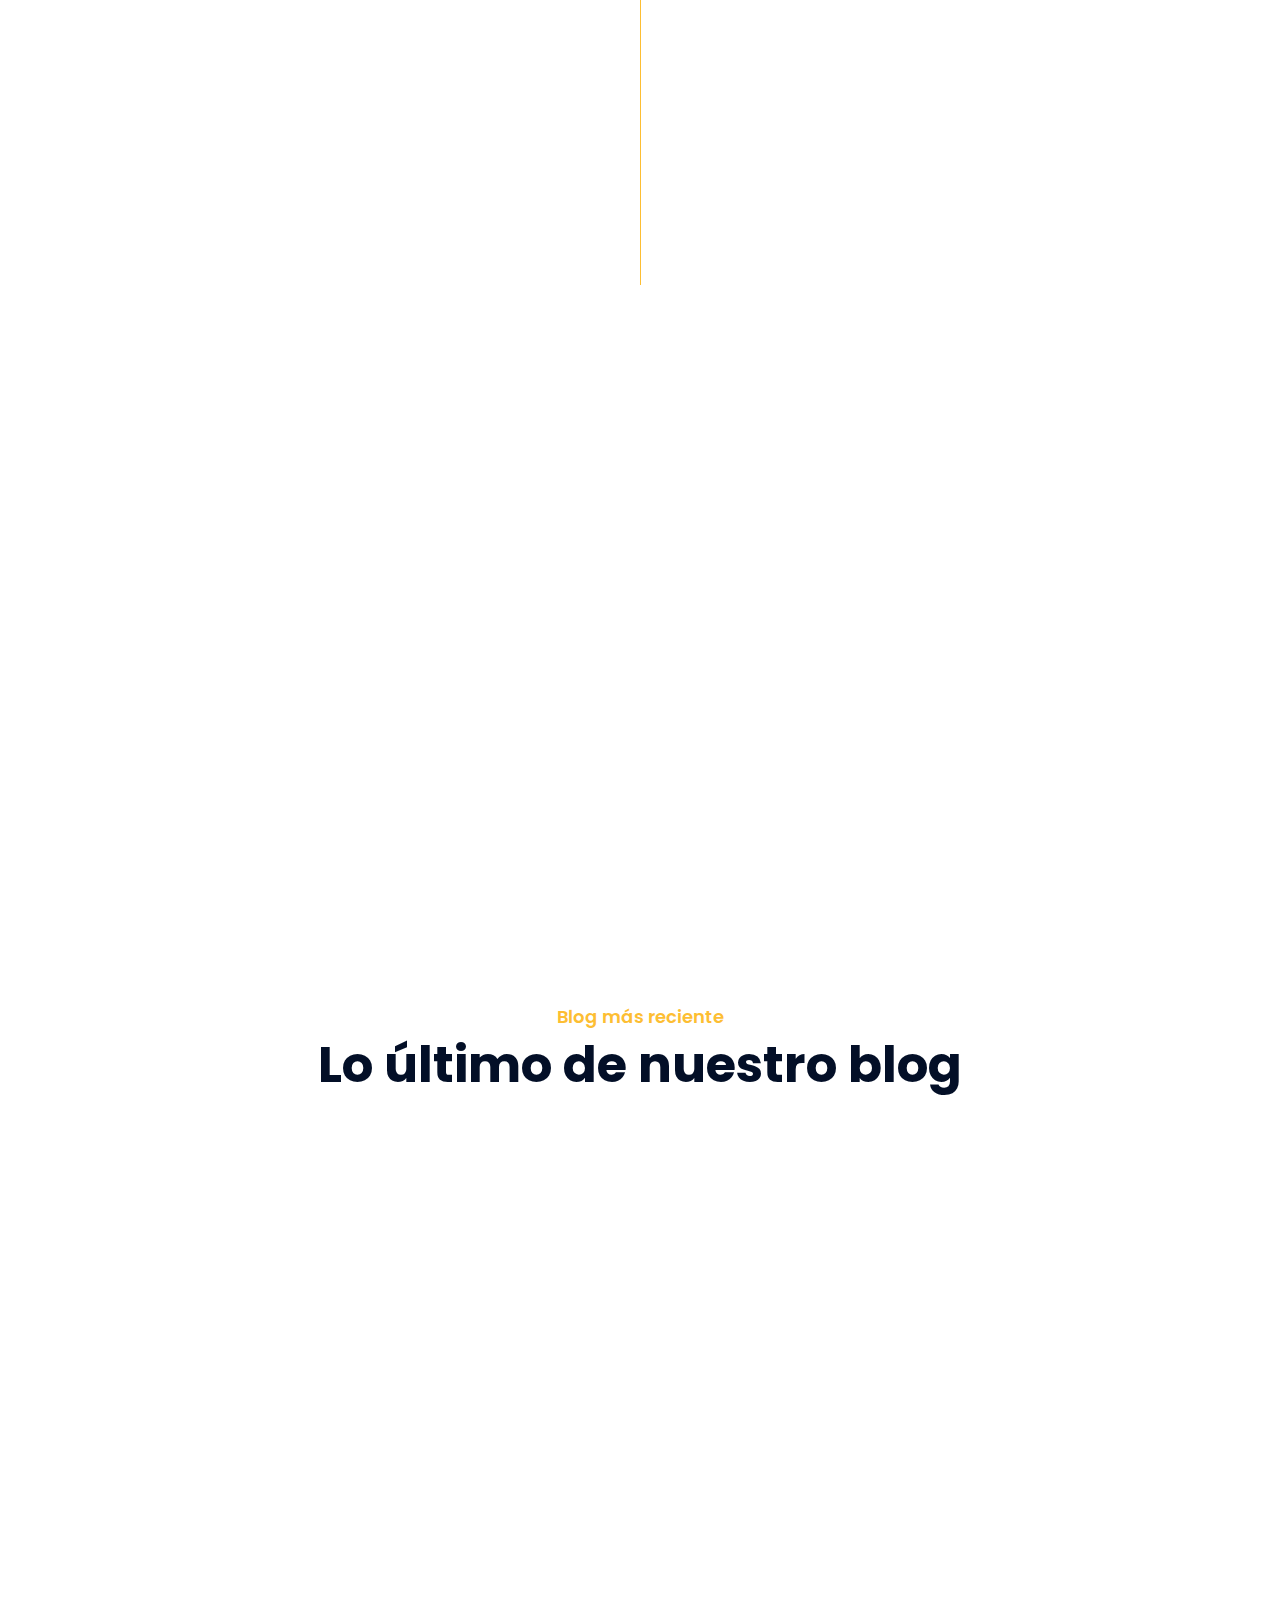
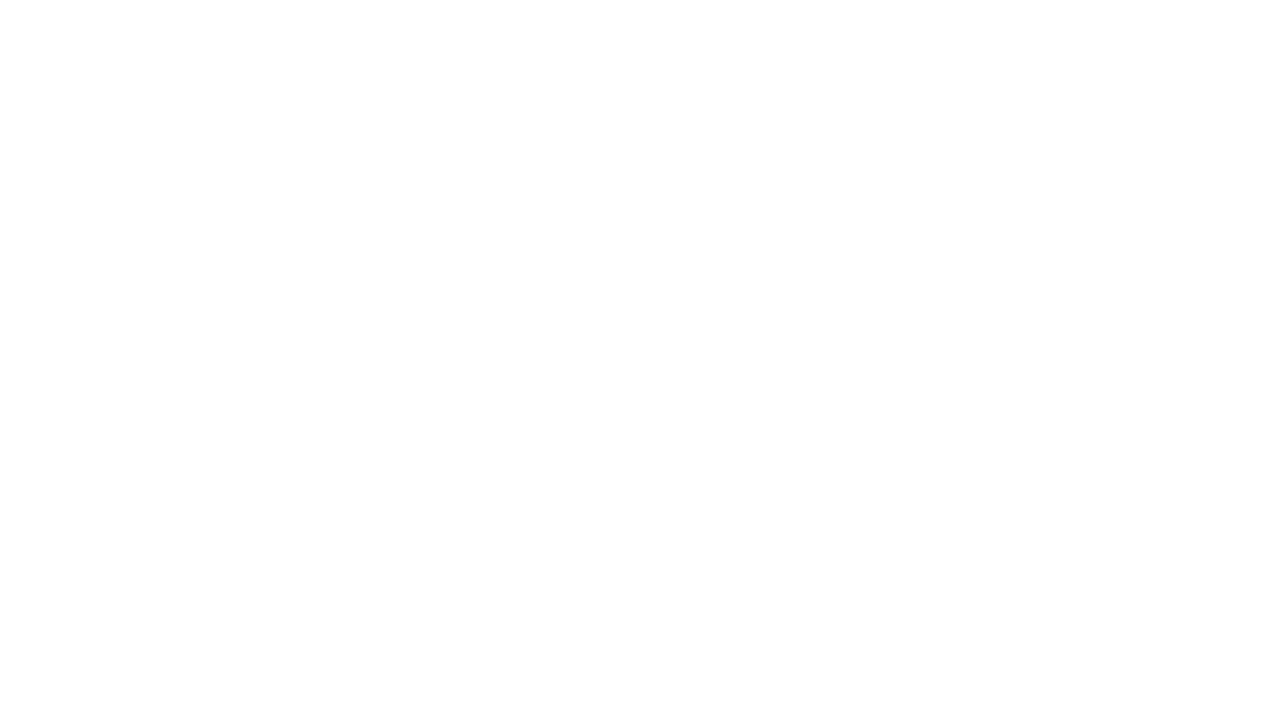
==== commit 38ab31b4: "traduciones" ====
--- a/index.html
+++ b/index.html
@@ -36,7 +36,7 @@
                         <div class="col-lg-4 col-md-12">
                             <div class="logo">
                                 <a href="index.html">
-                                    <h1>B&A</h1>
+                                    <h1 class="titulo" >B&A</h1>
                                     <!-- <img src="img/logo.jpg" alt="Logo"> -->
                                 </a>
                             </div>
@@ -131,7 +131,7 @@
                         <div class="carousel-caption">
                             <p class="animated fadeInRight">Somos profesionales</p>
                             <h1 class="animated fadeInLeft">Para el proyecto de tus sueños</h1>
-                            <a class="btn animated fadeInUp" href="wa.link/mlk04w">Obtenga una cotización</a>
+                            <a class="btn animated fadeInUp" href="https://w.app/BrotherAlbert">Obtenga una cotización</a>
                         </div>
                     </div>
 
@@ -140,7 +140,7 @@
                         <div class="carousel-caption">
                             <p class="animated fadeInRight">Construcciones profecionales</p>
                             <h1 class="animated fadeInLeft">Construimos tu casa</h1>
-                            <a class="btn animated fadeInUp" href="wa.link/mlk04w">Obtenga una cotización</a>
+                            <a class="btn animated fadeInUp" href="https://w.app/BrotherAlbert">Obtenga una cotización</a>
                         </div>
                     </div>
 
@@ -149,7 +149,7 @@
                         <div class="carousel-caption">
                             <p class="animated fadeInRight">Somos de confianza</p>
                             <h1 class="animated fadeInLeft">Para la casa de tus sueños</h1>
-                            <a class="btn animated fadeInUp" href="wa.link/mlk04w">Obtenga una cotización</a>
+                            <a class="btn animated fadeInUp" href="https://w.app/BrotherAlbert">Obtenga una cotización</a>
                         </div>
                     </div>
                 </div>
@@ -444,8 +444,25 @@
                                     <img src="img/team-1.jpg" alt="Team Image">
                                 </div>
                                 <div class="team-text">
-                                    <h2>Adam Phillips</h2>
-                                    <p>CEO & Founder</p>
+                                    <h2>Avañileria</h2>
+                                    <p>Avañileria de Calidad</p>
+                                </div>
+                                <div class="Equipo-social">
+                                    <a class="social-tw" href=""><i class="fab fa-twitter"></i></a>
+                                    <a class="social-fb" href=""><i class="fab fa-facebook-f"></i></a>
+                                    <a class="social-li" href=""><i class="fab fa-linkedin-in"></i></a>
+                                    <a class="social-in" href=""><i class="fab fa-instagram"></i></a>
+                                </div>
+                            </div>
+                        </div>
+                        <div class="col-lg-3 col-md-6 wow fadeInUp" data-wow-delay="0.2s">
+                            <div class="team-item">
+                                <div class="team-img">
+                                    <img src="img/team-2.jpg" alt="Team Image">
+                                </div>
+                                <div class="team-text">
+                                    <h2>Ingeniero Civil</h2>
+                                    <p>Ingeniero Civil</p>
                                 </div>
                                 <div class="team-social">
                                     <a class="social-tw" href=""><i class="fab fa-twitter"></i></a>
@@ -455,14 +472,14 @@
                                 </div>
                             </div>
                         </div>
-                        <div class="col-lg-3 col-md-6 wow fadeInUp" data-wow-delay="0.2s">
+                        <div class="col-lg-3 col-md-6 wow fadeInUp" data-wow-delay="0.3s">
                             <div class="team-item">
                                 <div class="team-img">
-                                    <img src="img/team-2.jpg" alt="Team Image">
+                                    <img src="img/team-3.jpg" alt="Team Image">
                                 </div>
                                 <div class="team-text">
-                                    <h2>Dylan Adams</h2>
-                                    <p>Civil Engineer</p>
+                                    <h2>Diseñadores de interiores </h2>
+                                    <p>diseñadores de interiores</p>
                                 </div>
                                 <div class="team-social">
                                     <a class="social-tw" href=""><i class="fab fa-twitter"></i></a>
@@ -472,14 +489,14 @@
                                 </div>
                             </div>
                         </div>
-                        <div class="col-lg-3 col-md-6 wow fadeInUp" data-wow-delay="0.3s">
+                        <div class="col-lg-3 col-md-6 wow fadeInUp" data-wow-delay="0.4s">
                             <div class="team-item">
                                 <div class="team-img">
-                                    <img src="img/team-3.jpg" alt="Team Image">
+                                    <img src="img/team-4.jpg" alt="Team Image">
                                 </div>
                                 <div class="team-text">
-                                    <h2>Jhon Doe</h2>
-                                    <p>Interior Designer</p>
+                                    <h2>Pintores</h2>
+                                    <p>pintores</p>
                                 </div>
                                 <div class="team-social">
                                     <a class="social-tw" href=""><i class="fab fa-twitter"></i></a>
@@ -489,23 +506,6 @@
                                 </div>
                             </div>
                         </div>
-                        <div class="col-lg-3 col-md-6 wow fadeInUp" data-wow-delay="0.4s">
-                            <div class="team-item">
-                                <div class="team-img">
-                                    <img src="img/team-4.jpg" alt="Team Image">
-                                </div>
-                                <div class="team-text">
-                                    <h2>Josh Dunn</h2>
-                                    <p>Painter</p>
-                                </div>
-                                <div class="team-social">
-                                    <a class="social-tw" href=""><i class="fab fa-twitter"></i></a>
-                                    <a class="social-fb" href=""><i class="fab fa-facebook-f"></i></a>
-                                    <a class="social-li" href=""><i class="fab fa-linkedin-in"></i></a>
-                                    <a class="social-in" href=""><i class="fab fa-instagram"></i></a>
-                                </div>
-                            </div>
-                        </div>
                     </div>
                 </div>
             </div>
@@ -516,8 +516,8 @@
             <div class="faqs">
                 <div class="container">
                     <div class="section-header text-center">
-                        <p>Frequently Asked Question</p>
-                        <h2>You May Ask</h2>
+                        <p>Preguntas frecuentes </p>
+                        <h2>Puedes preguntar</h2>
                     </div>
                     <div class="row">
                         <div class="col-md-6">
@@ -525,60 +525,60 @@
                                 <div class="card wow fadeInLeft" data-wow-delay="0.1s">
                                     <div class="card-header">
                                         <a class="card-link collapsed" data-toggle="collapse" href="#collapseOne">
-                                            Lorem ipsum dolor sit amet?
+                                            ¿Qué servicios ofrecen?
                                         </a>
                                     </div>
                                     <div id="collapseOne" class="collapse" data-parent="#accordion-1">
                                         <div class="card-body">
-                                            Lorem ipsum dolor sit amet, consectetur adipiscing elit. Phasellus nec pretium mi. Curabitur facilisis ornare velit non.
+                                            Ofrecemos una amplia gama de servicios de construcción, incluyendo construcción residencial y comercial, remodelaciones, trabajos de plomería, electricidad, y servicios de diseño y planificación.
                                         </div>
                                     </div>
                                 </div>
                                 <div class="card wow fadeInLeft" data-wow-delay="0.2s">
                                     <div class="card-header">
                                         <a class="card-link collapsed" data-toggle="collapse" href="#collapseTwo">
-                                            Lorem ipsum dolor sit amet?
+                                            ¿Están licenciados y asegurados?
                                         </a>
                                     </div>
                                     <div id="collapseTwo" class="collapse" data-parent="#accordion-1">
                                         <div class="card-body">
-                                            Lorem ipsum dolor sit amet, consectetur adipiscing elit. Phasellus nec pretium mi. Curabitur facilisis ornare velit non.
+                                            Sí, estamos completamente licenciados y asegurados. Cumplimos con todas las regulaciones locales y estatales para garantizar la seguridad y calidad de nuestros servicios.
                                         </div>
                                     </div>
                                 </div>
                                 <div class="card wow fadeInLeft" data-wow-delay="0.3s">
                                     <div class="card-header">
                                         <a class="card-link collapsed" data-toggle="collapse" href="#collapseThree">
-                                            Lorem ipsum dolor sit amet?
+                                            ¿Cuánto tiempo tomará completar mi proyecto?
                                         </a>
                                     </div>
                                     <div id="collapseThree" class="collapse" data-parent="#accordion-1">
                                         <div class="card-body">
-                                            Lorem ipsum dolor sit amet, consectetur adipiscing elit. Phasellus nec pretium mi. Curabitur facilisis ornare velit non.
+                                            El tiempo de finalización depende del tipo y tamaño del proyecto. Después de una consulta inicial, podemos ofrecerte un cronograma estimado.
                                         </div>
                                     </div>
                                 </div>
                                 <div class="card wow fadeInLeft" data-wow-delay="0.4s">
                                     <div class="card-header">
                                         <a class="card-link collapsed" data-toggle="collapse" href="#collapseFour">
-                                            Lorem ipsum dolor sit amet?
+                                            ¿Ofrecen garantías en su trabajo?
                                         </a>
                                     </div>
                                     <div id="collapseFour" class="collapse" data-parent="#accordion-1">
                                         <div class="card-body">
-                                            Lorem ipsum dolor sit amet, consectetur adipiscing elit. Phasellus nec pretium mi. Curabitur facilisis ornare velit non.
+                                            Sí, ofrecemos garantías en nuestros trabajos. La duración y los términos de la garantía dependen del tipo de servicio realizado.
                                         </div>
                                     </div>
                                 </div>
                                 <div class="card wow fadeInLeft" data-wow-delay="0.5s">
                                     <div class="card-header">
                                         <a class="card-link collapsed" data-toggle="collapse" href="#collapseFive">
-                                            Lorem ipsum dolor sit amet?
+                                            ¿Cómo puedo obtener un presupuesto?
                                         </a>
                                     </div>
                                     <div id="collapseFive" class="collapse" data-parent="#accordion-1">
                                         <div class="card-body">
-                                            Lorem ipsum dolor sit amet, consectetur adipiscing elit. Phasellus nec pretium mi. Curabitur facilisis ornare velit non.
+                                            Puedes solicitar un presupuesto llenando nuestro formulario en línea o llamándonos directamente. Realizaremos una evaluación de tus necesidades y te proporcionaremos un presupuesto detallado.
                                         </div>
                                     </div>
                                 </div>
@@ -589,60 +589,61 @@
                                 <div class="card wow fadeInRight" data-wow-delay="0.1s">
                                     <div class="card-header">
                                         <a class="card-link collapsed" data-toggle="collapse" href="#collapseSix">
-                                            Lorem ipsum dolor sit amet?
+                                            ¿Qué tipo de materiales utilizan?
                                         </a>
                                     </div>
                                     <div id="collapseSix" class="collapse" data-parent="#accordion-2">
                                         <div class="card-body">
-                                            Lorem ipsum dolor sit amet, consectetur adipiscing elit. Phasellus nec pretium mi. Curabitur facilisis ornare velit non.
+                                            Utilizamos materiales de alta calidad y trabajamos con proveedores de confianza. Si tienes preferencias específicas, estamos abiertos a discutirlas.
                                         </div>
                                     </div>
                                 </div>
                                 <div class="card wow fadeInRight" data-wow-delay="0.2s">
                                     <div class="card-header">
                                         <a class="card-link collapsed" data-toggle="collapse" href="#collapseSeven">
-                                            Lorem ipsum dolor sit amet?
+                                            ¿Puedo ver ejemplos de trabajos anteriores?
                                         </a>
                                     </div>
                                     <div id="collapseSeven" class="collapse" data-parent="#accordion-2">
                                         <div class="card-body">
-                                            Lorem ipsum dolor sit amet, consectetur adipiscing elit. Phasellus nec pretium mi. Curabitur facilisis ornare velit non.
+                                            Sí, tenemos un portafolio de proyectos anteriores que podemos compartir contigo. También podemos proporcionarte referencias de clientes anteriores.
                                         </div>
                                     </div>
                                 </div>
                                 <div class="card wow fadeInRight" data-wow-delay="0.3s">
                                     <div class="card-header">
                                         <a class="card-link collapsed" data-toggle="collapse" href="#collapseEight">
-                                            Lorem ipsum dolor sit amet?
+                                            ¿Realizan trabajos de emergencia?
                                         </a>
                                     </div>
                                     <div id="collapseEight" class="collapse" data-parent="#accordion-2">
                                         <div class="card-body">
-                                            Lorem ipsum dolor sit amet, consectetur adipiscing elit. Phasellus nec pretium mi. Curabitur facilisis ornare velit non.
+                                            Sí, ofrecemos servicios de emergencia para situaciones críticas, como daños por agua o problemas estructurales. Contáctanos y responderemos lo más rápido posible.
                                         </div>
                                     </div>
                                 </div>
                                 <div class="card wow fadeInRight" data-wow-delay="0.4s">
                                     <div class="card-header">
                                         <a class="card-link collapsed" data-toggle="collapse" href="#collapseNine">
-                                            Lorem ipsum dolor sit amet?
+                                            ¿Cómo manejan los permisos de construcción?
                                         </a>
                                     </div>
                                     <div id="collapseNine" class="collapse" data-parent="#accordion-2">
                                         <div class="card-body">
-                                            Lorem ipsum dolor sit amet, consectetur adipiscing elit. Phasellus nec pretium mi. Curabitur facilisis ornare velit non.
+                                            Nos encargamos de obtener todos los permisos necesarios para tu proyecto, asegurándonos de que cumpla con las normativas locales.
                                         </div>
                                     </div>
                                 </div>
                                 <div class="card wow fadeInRight" data-wow-delay="0.5s">
                                     <div class="card-header">
                                         <a class="card-link collapsed" data-toggle="collapse" href="#collapseTen">
-                                            Lorem ipsum dolor sit amet?
+                                            ¿Qué debo hacer si tengo un problema con el trabajo realizado?
                                         </a>
                                     </div>
                                     <div id="collapseTen" class="collapse" data-parent="#accordion-2">
                                         <div class="card-body">
-                                            Lorem ipsum dolor sit amet, consectetur adipiscing elit. Phasellus nec pretium mi. Curabitur facilisis ornare velit non.
+                                            Si tienes algún problema, contáctanos de inmediato. Nos comprometemos a resolver cualquier inconveniente de manera rápida y eficiente.
+                                            Estas preguntas y respuestas pueden ser un buen punto de partida para ayudar a tus clientes a entender mejor tus servicios y procesos. Si necesitas algo más específico o diferente, no dudes en decírmelo.
                                         </div>
                                     </div>
                                 </div>
@@ -675,9 +676,34 @@
                         <div class="col-12">
                             <div class="testimonial-slider">
                                 <div class="slider-item">
-                                    <h3>Customer Name</h3>
-                                    <h4>profession</h4>
-                                    <p>Lorem ipsum dolor sit amet, consectetur adipiscing elit. Phasellus nec pretium mi. Curabitur facilisis ornare velit non vulputate. Aliquam metus tortor, auctor id gravida condimentum, viverra quis sem. Curabitur non nisl nec nisi scelerisque maximus.</p>
+                                    <h3>María González</h3>
+                                    <h4>Abogada</h4>
+                                    <p>"Construcciones Avanzadas S.L. transformó nuestra casa en un hogar. Su equipo fue profesional y siempre estuvo dispuesto a escuchar nuestras ideas. ¡Recomiendo totalmente sus servicios!"</p>
+                                </div>
+                                <div class="slider-item">
+                                    <h3>Carlos Pérez</h3>
+                                    <h4>Comerciante</h4>
+                                    <p>"El proyecto de nuestra nueva oficina fue un éxito gracias a Construcciones Avanzadas. Cumplieron con los plazos y el resultado final superó nuestras expectativas. ¡Excelente trabajo!"</p>
+                                </div>
+                                <div class="slider-item">
+                                    <h3>Lucía Martínez</h3>
+                                    <h4>Comerciante</h4>
+                                    <p>"Desde la planificación hasta la ejecución, la experiencia con Construcciones Avanzadas fue impecable. Su atención al detalle y compromiso con la calidad son inigualables."</p>
+                                </div>
+                                <div class="slider-item">
+                                    <h3>Javier Ramírez</h3>
+                                    <h4>Ingeniero</h4>
+                                    <p>"Contratamos a Construcciones Avanzadas para una remodelación completa y no podríamos estar más satisfechos. El equipo fue eficiente y muy profesional. ¡Definitivamente los volveremos a contratar!"</p>
+                                </div>
+                                <div class="slider-item">
+                                    <h3>Ana López</h3>
+                                    <h4>Bodeguero</h4>
+                                    <p>"El equipo de Construcciones Avanzadas S.L. hizo un trabajo excepcional en nuestra nueva construcción. Se mantuvieron dentro del presupuesto y el resultado final es impresionante."</p>
+                                </div>
+                                <div class="slider-item">
+                                    <h3>Fernando Torres</h3>
+                                    <h4>Mecanico</h4>
+                                    <p>"Desde el primer día, su equipo se mostró comprometido con nuestro proyecto. La comunicación fue fluida y el trabajo fue de alta calidad. ¡Los recomiendo sin dudarlo!"</p>
                                 </div>
                                 <div class="slider-item">
                                     <h3>Customer Name</h3>
@@ -685,34 +711,9 @@
                                     <p>Lorem ipsum dolor sit amet, consectetur adipiscing elit. Phasellus nec pretium mi. Curabitur facilisis ornare velit non vulputate. Aliquam metus tortor, auctor id gravida condimentum, viverra quis sem. Curabitur non nisl nec nisi scelerisque maximus.</p>
                                 </div>
                                 <div class="slider-item">
-                                    <h3>Customer Name</h3>
-                                    <h4>profession</h4>
-                                    <p>Lorem ipsum dolor sit amet, consectetur adipiscing elit. Phasellus nec pretium mi. Curabitur facilisis ornare velit non vulputate. Aliquam metus tortor, auctor id gravida condimentum, viverra quis sem. Curabitur non nisl nec nisi scelerisque maximus.</p>
-                                </div>
-                                <div class="slider-item">
-                                    <h3>Customer Name</h3>
-                                    <h4>profession</h4>
-                                    <p>Lorem ipsum dolor sit amet, consectetur adipiscing elit. Phasellus nec pretium mi. Curabitur facilisis ornare velit non vulputate. Aliquam metus tortor, auctor id gravida condimentum, viverra quis sem. Curabitur non nisl nec nisi scelerisque maximus.</p>
-                                </div>
-                                <div class="slider-item">
-                                    <h3>Customer Name</h3>
-                                    <h4>profession</h4>
-                                    <p>Lorem ipsum dolor sit amet, consectetur adipiscing elit. Phasellus nec pretium mi. Curabitur facilisis ornare velit non vulputate. Aliquam metus tortor, auctor id gravida condimentum, viverra quis sem. Curabitur non nisl nec nisi scelerisque maximus.</p>
-                                </div>
-                                <div class="slider-item">
-                                    <h3>Customer Name</h3>
-                                    <h4>profession</h4>
-                                    <p>Lorem ipsum dolor sit amet, consectetur adipiscing elit. Phasellus nec pretium mi. Curabitur facilisis ornare velit non vulputate. Aliquam metus tortor, auctor id gravida condimentum, viverra quis sem. Curabitur non nisl nec nisi scelerisque maximus.</p>
-                                </div>
-                                <div class="slider-item">
-                                    <h3>Customer Name</h3>
-                                    <h4>profession</h4>
-                                    <p>Lorem ipsum dolor sit amet, consectetur adipiscing elit. Phasellus nec pretium mi. Curabitur facilisis ornare velit non vulputate. Aliquam metus tortor, auctor id gravida condimentum, viverra quis sem. Curabitur non nisl nec nisi scelerisque maximus.</p>
-                                </div>
-                                <div class="slider-item">
-                                    <h3>Customer Name</h3>
-                                    <h4>profession</h4>
-                                    <p>Lorem ipsum dolor sit amet, consectetur adipiscing elit. Phasellus nec pretium mi. Curabitur facilisis ornare velit non vulputate. Aliquam metus tortor, auctor id gravida condimentum, viverra quis sem. Curabitur non nisl nec nisi scelerisque maximus.</p>
+                                    <h3>Sofía Hernández</h3>
+                                    <h4>Comerciante</h4>
+                                    <p>"Construcciones Avanzadas S.L. hizo realidad nuestra visión para la casa de nuestros sueños. Su creatividad y profesionalismo son dignos de mención."</p>
                                 </div>
                             </div>
                         </div>
@@ -726,8 +727,8 @@
             <div class="blog">
                 <div class="container">
                     <div class="section-header text-center">
-                        <p>Latest Blog</p>
-                        <h2>Latest From Our Blog</h2>
+                        <p>Blog más reciente</p>
+                        <h2>Lo último de nuestro blog</h2>
                     </div>
                     <div class="row">
                         <div class="col-lg-4 col-md-6 wow fadeInUp" data-wow-delay="0.2s">
@@ -736,16 +737,16 @@
                                     <img src="img/blog-1.jpg" alt="Image">
                                 </div>
                                 <div class="blog-title">
-                                    <h3>Lorem ipsum dolor sit</h3>
+                                    <h3>Compromiso con la Calidad</h3>
                                     <a class="btn" href="">+</a>
                                 </div>
                                 <div class="blog-meta">
-                                    <p>By<a href="">Admin</a></p>
-                                    <p>In<a href="">Construction</a></p>
+                                    <p>Siempre<a href="">comprometidos </a></p>
+                                    <p>Con<a href=""> la construccion</a></p>
                                 </div>
                                 <div class="blog-text">
                                     <p>
-                                        Lorem ipsum dolor sit amet elit. Phasellus nec pretium mi. Curabitur facilisis ornare velit non vulputate. Aliquam metus tortor
+                                        "Nos comprometemos a ofrecer servicios de construcción de la más alta calidad, asegurando que cada proyecto cumpla con los estándares más exigentes y supere las expectativas de nuestros clientes."
                                     </p>
                                 </div>
                             </div>
@@ -756,16 +757,16 @@
                                     <img src="img/blog-2.jpg" alt="Image">
                                 </div>
                                 <div class="blog-title">
-                                    <h3>Lorem ipsum dolor sit</h3>
+                                    <h3>Atención Personalizada</h3>
                                     <a class="btn" href="">+</a>
                                 </div>
                                 <div class="blog-meta">
-                                    <p>By<a href="">Admin</a></p>
-                                    <p>In<a href="">Construction</a></p>
+                                    <p>Ayención<a href="">Personalizada</a></p>
+                                    <p>Con nuestros<a href="">Clientes</a></p>
                                 </div>
                                 <div class="blog-text">
                                     <p>
-                                        Lorem ipsum dolor sit amet elit. Phasellus nec pretium mi. Curabitur facilisis ornare velit non vulputate. Aliquam metus tortor
+                                        "Valoramos la relación con nuestros clientes y nos dedicamos a brindar atención personalizada, escuchando sus necesidades y adaptando nuestros servicios para satisfacer sus requerimientos específicos."
                                     </p>
                                 </div>
                             </div>
@@ -776,16 +777,16 @@
                                     <img src="img/blog-3.jpg" alt="Image">
                                 </div>
                                 <div class="blog-title">
-                                    <h3>Lorem ipsum dolor sit</h3>
+                                    <h3>Transparencia y Comunicación</h3>
                                     <a class="btn" href="">+</a>
                                 </div>
                                 <div class="blog-meta">
-                                    <p>By<a href="">Admin</a></p>
-                                    <p>In<a href="">Construction</a></p>
+                                    <p>Transparencia <a href="">y Comunicacion</a></p>
+                                    <p>Con<a href="">Nuestros clientes</a></p>
                                 </div>
                                 <div class="blog-text">
                                     <p>
-                                        Lorem ipsum dolor sit amet elit. Phasellus nec pretium mi. Curabitur facilisis ornare velit non vulputate. Aliquam metus tortor
+                                        "Creemos en la importancia de la transparencia y la comunicación abierta, por lo que mantenemos a nuestros clientes informados en cada etapa del proyecto, garantizando que estén al tanto de los avances y cualquier posible cambio."
                                     </p>
                                 </div>
                             </div>
@@ -802,9 +803,9 @@
                     <div class="row">
                         <div class="col-md-6 col-lg-3">
                             <div class="footer-contact">
-                                <h2>Office Contact</h2>
-                                <p><i class="fa fa-map-marker-alt"></i>123 Street, New York, USA</p>
-                                <p><i class="fa fa-phone-alt"></i>+012 345 67890</p>
+                                <h2>Contacto de la oficina</h2>
+                                <p><i class="fa fa-map-marker-alt"></i>Venezuela Miranda, San Antonio de los altos</p>
+                                <p><i class="fa fa-phone-alt"></i>0412-139.08.01</p>
                                 <p><i class="fa fa-envelope"></i>info@example.com</p>
                                 <div class="footer-social">
                                     <a href=""><i class="fab fa-twitter"></i></a>
@@ -817,33 +818,33 @@
                         </div>
                         <div class="col-md-6 col-lg-3">
                             <div class="footer-link">
-                                <h2>Services Areas</h2>
-                                <a href="">Building Construction</a>
-                                <a href="">House Renovation</a>
-                                <a href="">Architecture Design</a>
-                                <a href="">Interior Design</a>
-                                <a href="">Painting</a>
+                                <h2>Áreas de Servicios</h2>
+                                <a href="">Construcción</a>
+                                <a href="">Renovación de la casa</a>
+                                <a href="">Diseño de Arquitectura</a>
+                                <a href="">Diseño de interiores</a>
+                                <a href="">Cuadro</a>
                             </div>
                         </div>
                         <div class="col-md-6 col-lg-3">
                             <div class="footer-link">
-                                <h2>Useful Pages</h2>
-                                <a href="">About Us</a>
-                                <a href="">Contact Us</a>
-                                <a href="">Our Team</a>
-                                <a href="">Projects</a>
-                                <a href="">Testimonial</a>
+                                <h2>Páginas útiles</h2>
+                                <a href="">Acerca de nosotros</a>
+                                <a href="">Contáctenos</a>
+                                <a href="">Nuetro equipo</a>
+                                <a href="">Proyectos</a>
+                                <a href="">Testimonios</a>
                             </div>
                         </div>
                         <div class="col-md-6 col-lg-3">
                             <div class="newsletter">
-                                <h2>Newsletter</h2>
+                                <h2>Hoja informativa</h2>
                                 <p>
-                                    Lorem ipsum dolor sit amet elit. Phasellus nec pretium mi. Curabitur facilisis ornare velit non vulpu
+                                    Contacte con nosotros y lo atenderemos
                                 </p>
                                 <div class="form">
                                     <input class="form-control" placeholder="Email here">
-                                    <button class="btn">Submit</button>
+                                    <button class="btn">Entregar</button>
                                 </div>
                             </div>
                         </div>
@@ -851,20 +852,20 @@
                 </div>
                 <div class="container footer-menu">
                     <div class="f-menu">
-                        <a href="">Terms of use</a>
-                        <a href="">Privacy policy</a>
+                        <a href="">Condiciones de uso</a>
+                        <a href="">Política de privacidad</a>
                         <a href="">Cookies</a>
-                        <a href="">Help</a>
+                        <a href="">Ayuda</a>
                         <a href="">FQAs</a>
                     </div>
                 </div>
                 <div class="container copyright">
                     <div class="row">
                         <div class="col-md-6">
-                            <p>&copy; <a href="#">Your Site Name</a>, All Right Reserved.</p>
+                            <p>&copy; <a href="#">Brother & Alberto</a>, Todos los derechos reservados.</p>
                         </div>
                         <div class="col-md-6">
-                            <p>Designed By <a href="https://htmlcodex.com">HTML Codex</a></p>
+                            <p>Desarrollador por <a href="https://github.com/agrelajose">José Agrela</a></p>
                         </div>
                     </div>
                 </div>
--- a/css/style.css
+++ b/css/style.css
@@ -0,0 +1,2239 @@
+/*******************************/
+/********* General CSS *********/
+/*******************************/
+body {
+    color: #666666;
+    background: #dddddd;
+    font-family: 'Poppins', sans-serif;
+    font-weight: 400;
+}
+
+h1,
+h2, 
+h3, 
+h4,
+h5, 
+h6 {
+    color: #030f27;
+}
+
+a {
+    color: #666666;
+    transition: .3s;
+}
+
+a:hover,
+a:active,
+a:focus {
+    color: #fdbe33;
+    outline: none;
+    text-decoration: none;
+}
+
+.btn:focus {
+    box-shadow: none;
+}
+
+.wrapper {
+    position: relative;
+    width: 100%;
+    max-width: 1366px;
+    margin: 0 auto;
+    background: #ffffff;
+}
+
+.back-to-top {
+    position: fixed;
+    display: none;
+    background: #fdbe33;
+    color: #121518;
+    width: 44px;
+    height: 44px;
+    text-align: center;
+    line-height: 1;
+    font-size: 22px;
+    right: 15px;
+    bottom: 15px;
+    transition: background 0.5s;
+    z-index: 9;
+}
+
+.back-to-top:hover {
+    color: #fdbe33;
+    background: #121518;
+}
+
+.back-to-top i {
+    padding-top: 10px;
+}
+
+.btn {
+    transition: .3s;
+}
+
+
+/**********************************/
+/********** Top Bar CSS ***********/
+/**********************************/
+.top-bar {
+    position: relative;
+    height: 90px;
+    background: #fdbe33;
+}
+
+.top-bar .logo {
+    padding: 15px 0;
+    text-align: left;
+    overflow: hidden;
+}
+
+.top-bar .logo h1 {
+    margin: 0;
+    color: #030f27;
+    font-size: 60px;
+    line-height: 60px;
+    font-weight: 700;
+}
+
+.top-bar .logo img {
+    max-width: 100%;
+    max-height: 60px;
+}
+
+.top-bar .top-bar-item {
+    display: flex;
+    align-items: center;
+    justify-content: flex-end;
+}
+
+.top-bar .top-bar-icon {
+    width: 40px;
+    display: flex;
+    align-items: center;
+    justify-content: center;
+}
+
+.top-bar .top-bar-icon [class^="flaticon-"]::before {
+    margin: 0;
+    color: #030f27;
+    font-size: 40px;
+}
+
+.top-bar .top-bar-text {
+    padding-left: 15px;
+}
+
+.top-bar .top-bar-text h3 {
+    margin: 0 0 5px 0;
+    color: #030f27;
+    font-size: 16px;
+    font-weight: 400;
+}
+
+.top-bar .top-bar-text p {
+    margin: 0;
+    color: #030f27;
+    font-size: 13px;
+    font-weight: 400;
+}
+
+@media (min-width: 992px) {
+    .top-bar {
+        padding: 0 60px;
+    }
+}
+
+@media (max-width: 991.98px) {
+    .top-bar .logo {
+        text-align: center;
+    }
+}
+
+
+/**********************************/
+/*********** Nav Bar CSS **********/
+/**********************************/
+.nav-bar {
+    position: relative;
+    background: #fdbe33;
+    transition: .3s;
+}
+
+.nav-bar .container-fluid {
+    padding: 0;
+}
+.titulo {
+    font-family: Verdana;
+    font-family: 'PT Sans';
+    }
+
+.nav-bar.nav-sticky {
+    position: fixed;
+    top: 0;
+    width: 100%;
+    max-width: 1366px;
+    box-shadow: 0 2px 5px rgba(0, 0, 0, .3);
+    z-index: 999;
+}
+
+.nav-bar .navbar {
+    height: 100%;
+    background: #030f27 !important;
+}
+
+.navbar-dark .navbar-nav .nav-link,
+.navbar-dark .navbar-nav .nav-link:focus,
+.navbar-dark .navbar-nav .nav-link:hover,
+.navbar-dark .navbar-nav .nav-link.active {
+    padding: 10px 10px 8px 10px;
+    color: #ffffff;
+}
+
+.navbar-dark .navbar-nav .nav-link:hover,
+.navbar-dark .navbar-nav .nav-link.active {
+    color: #fdbe33;
+    transition: none;
+}
+
+.nav-bar .dropdown-menu {
+    margin-top: 0;
+    border: 0;
+    border-radius: 0;
+    background: #f8f9fa;
+}
+
+.nav-bar .btn {
+    color: #ffffff;
+    border: 2px solid #ffffff;
+    border-radius: 0;
+}
+
+.nav-bar .btn:hover {
+    color: #030f27;
+    background: #fdbe33;
+    border-color: #fdbe33;
+}
+
+@media (min-width: 992px) {
+    .nav-bar {
+        padding: 0 75px;
+    }
+    
+    .nav-bar.nav-sticky {
+        padding: 0;
+    }
+    
+    .nav-bar .navbar {
+        padding: 20px;
+    }
+    
+    .nav-bar .navbar-brand {
+        display: none;
+    }
+    
+    .nav-bar a.nav-link {
+        padding: 8px 15px;
+        font-size: 15px;
+        text-transform: uppercase;
+    }
+}
+
+@media (max-width: 991.98px) {
+    .nav-bar .navbar {
+        padding: 15px;
+    }
+    
+    .nav-bar a.nav-link {
+        padding: 5px;
+    }
+    
+    .nav-bar .dropdown-menu {
+        box-shadow: none;
+    }
+    
+    .nav-bar .btn {
+        display: none;
+    }
+}
+
+
+/*******************************/
+/******** Carousel CSS *********/
+/*******************************/
+.carousel {
+    position: relative;
+    width: 100%;
+    height: calc(100vh - 170px);
+    min-height: 400px;
+    margin: 0 auto;
+    text-align: center;
+    overflow: hidden;
+}
+
+.carousel .carousel-inner,
+.carousel .carousel-item {
+    position: relative;
+    width: 100%;
+    height: 100%;
+}
+
+.carousel .carousel-item img {
+    width: 100%;
+    height: 100%;
+    object-fit: cover;
+}
+
+.carousel .carousel-item::after {
+    position: absolute;
+    content: "";
+    width: 100%;
+    height: 100%;
+    top: 0;
+    left: 0;
+    background: rgba(0, 0, 0, .3);
+    z-index: 1;
+}
+
+.carousel .carousel-caption {
+    position: absolute;
+    top: 0;
+    bottom: 0;
+    display: flex;
+    align-items: center;
+    justify-content: center;
+    flex-direction: column;
+    height: calc(100vh - 170px);
+    min-height: 400px;
+}
+
+.carousel .carousel-caption p {
+    color: #ffffff;
+    font-size: 30px;
+    margin-bottom: 15px;
+    letter-spacing: 1px;
+}
+
+.carousel .carousel-caption h1 {
+    color: #ffffff;
+    font-size: 60px;
+    font-weight: 700;
+    margin-bottom: 35px;
+}
+
+.carousel .carousel-caption .btn {
+    padding: 15px 35px;
+    font-size: 18px;
+    font-weight: 500;
+    letter-spacing: 1px;
+    text-transform: uppercase;
+    color: #ffffff;
+    background: transparent;
+    border: 2px solid #ffffff;
+    border-radius: 0;
+    transition: .3s;
+}
+
+.carousel .carousel-caption .btn:hover {
+    color: #030f27;
+    background: #fdbe33;
+    border-color: #fdbe33;
+}
+
+@media (max-width: 767.98px) {
+    .carousel .carousel-caption h1 {
+        font-size: 40px;
+        font-weight: 700;
+    }
+    
+    .carousel .carousel-caption p {
+        font-size: 20px;
+    }
+    
+    .carousel .carousel-caption .btn {
+        padding: 12px 30px;
+        font-size: 18px;
+        font-weight: 500;
+        letter-spacing: 0;
+    }
+}
+
+@media (max-width: 575.98px) {
+    .carousel .carousel-caption h1 {
+        font-size: 30px;
+        font-weight: 500;
+    }
+    
+    .carousel .carousel-caption p {
+        font-size: 16px;
+    }
+    
+    .carousel .carousel-caption .btn {
+        padding: 10px 25px;
+        font-size: 16px;
+        font-weight: 400;
+        letter-spacing: 0;
+    }
+}
+
+.carousel .animated {
+    -webkit-animation-duration: 1.5s;
+    animation-duration: 1.5s;
+}
+
+
+/*******************************/
+/******* Page Header CSS *******/
+/*******************************/
+.page-header {
+    position: relative;
+    margin-bottom: 45px;
+    padding: 90px 0;
+    text-align: center;
+    background: #fdbe33;
+}
+
+.page-header h2 {
+    position: relative;
+    color: #030f27;
+    font-size: 60px;
+    font-weight: 700;
+    margin-bottom: 20px;
+    padding-bottom: 5px;
+}
+
+.page-header h2::after {
+    position: absolute;
+    content: "";
+    width: 100px;
+    height: 2px;
+    left: calc(50% - 50px);
+    bottom: 0;
+    background: #030f27;
+}
+
+.page-header a {
+    position: relative;
+    padding: 0 12px;
+    font-size: 22px;
+    color: #030f27;
+}
+
+.page-header a:hover {
+    color: #ffffff;
+}
+
+.page-header a::after {
+    position: absolute;
+    content: "/";
+    width: 8px;
+    height: 8px;
+    top: -2px;
+    right: -7px;
+    text-align: center;
+    color: #121518;
+}
+
+.page-header a:last-child::after {
+    display: none;
+}
+
+@media (max-width: 991.98px) {
+    .page-header {
+        padding: 60px 0;
+    }
+    
+    .page-header h2 {
+        font-size: 45px;
+    }
+    
+    .page-header a {
+        font-size: 20px;
+    }
+}
+
+@media (max-width: 767.98px) {
+    .page-header {
+        padding: 45px 0;
+    }
+    
+    .page-header h2 {
+        font-size: 35px;
+    }
+    
+    .page-header a {
+        font-size: 18px;
+    }
+}
+
+
+/*******************************/
+/******* Section Header ********/
+/*******************************/
+.section-header {
+    position: relative;
+    width: 100%;
+    margin-bottom: 45px;
+}
+
+.section-header p {
+    color: #fdbe33;
+    font-size: 18px;
+    font-weight: 600;
+    margin-bottom: 5px;
+}
+
+.section-header h2 {
+    margin: 0;
+    position: relative;
+    font-size: 50px;
+    font-weight: 700;
+}
+
+@media (max-width: 767.98px) {
+    .section-header h2 {
+        font-size: 30px;
+    }
+}
+
+
+/*******************************/
+/********* Feature CSS *********/
+/*******************************/
+.feature {
+    position: relative;
+    margin-bottom: 45px;
+}
+
+.feature .col-md-12 {
+    background: #030f27;
+}
+    
+.feature .col-md-12:nth-child(2n) {
+    color: #030f27;
+    background: #fdbe33;
+}
+
+.feature .feature-item {
+    min-height: 250px;
+    padding: 30px;
+    display: flex;
+    align-items: center;
+    justify-content: flex-start;
+}
+
+.feature .feature-icon {
+    position: relative;
+    width: 60px;
+    display: flex;
+    align-items: center;
+    justify-content: center;
+}
+
+.feature .feature-icon::before {
+    position: absolute;
+    content: "";
+    width: 80px;
+    height: 80px;
+    top: -20px;
+    left: -10px;
+    border: 2px dotted #ffffff;
+    border-radius: 60px;
+    z-index: 1;
+}
+
+.feature .feature-icon::after {
+    position: absolute;
+    content: "";
+    width: 79px;
+    height: 79px;
+    top: -18px;
+    left: -9px;
+    background: #030f27;
+    border-radius: 60px;
+    z-index: 2;
+}
+
+.feature .col-md-12:nth-child(2n) .feature-icon::after {
+    background: #fdbe33;
+}
+
+.feature .feature-icon [class^="flaticon-"]::before {
+    position: relative;
+    margin: 0;
+    color: #fdbe33;
+    font-size: 60px;
+    line-height: 60px;
+    z-index: 3;
+}
+
+.feature .feature-text {
+    padding-left: 30px;
+}
+
+.feature .feature-text h3 {
+    margin: 0 0 10px 0;
+    color: #fdbe33;
+    font-size: 25px;
+    font-weight: 600;
+}
+
+.feature .feature-text p {
+    margin: 0;
+    color: #fdbe33;
+    font-size: 18px;
+    font-weight: 400;
+}
+
+.feature .col-md-12:nth-child(2n) [class^="flaticon-"]::before,
+.feature .col-md-12:nth-child(2n) h3,
+.feature .col-md-12:nth-child(2n) p {
+    color: #030f27;
+}
+
+
+/*******************************/
+/********** About CSS **********/
+/*******************************/
+.about {
+    position: relative;
+    width: 100%;
+    padding: 45px 0;
+}
+
+.about .section-header {
+    margin-bottom: 30px;
+}
+
+.about .about-img {
+    position: relative;
+    height: 100%;
+}
+
+.about .about-img img {
+    width: 100%;
+    height: 100%;
+    object-fit: cover;
+}
+
+.about .about-text p {
+    font-size: 16px;
+}
+
+.about .about-text a.btn {
+    position: relative;
+    margin-top: 15px;
+    padding: 15px 35px;
+    font-size: 16px;
+    font-weight: 500;
+    letter-spacing: 1px;
+    color: #030f27;
+    border-radius: 0;
+    background: #fdbe33;
+    transition: .3s;
+}
+
+.about .about-text a.btn:hover {
+    color: #fdbe33;
+    background: #030f27;
+}
+
+@media (max-width: 767.98px) {
+    .about .about-img {
+        margin-bottom: 30px;
+        height: auto;
+    }
+}
+
+
+/*******************************/
+/********** Fact CSS ***********/
+/*******************************/
+.fact {
+    position: relative;
+    width: 100%;
+    padding: 45px 0;
+}
+
+.fact .col-6 {
+    display: flex;
+    align-items: flex-start;
+}
+
+.fact .fact-icon {
+    position: relative;
+    margin: 7px 15px 0 15px;
+    width: 60px;
+    display: flex;
+    align-items: center;
+    justify-content: center;
+}
+
+.fact .fact-icon [class^="flaticon-"]::before {
+    margin: 0;
+    font-size: 60px;
+    line-height: 60px;
+    background-image: linear-gradient(#ffffff, #fdbe33);
+    -webkit-background-clip: text;
+    -webkit-text-fill-color: transparent;
+}
+
+.fact .fact-right .fact-icon [class^="flaticon-"]::before {
+    background-image: linear-gradient(#ffffff, #030f27);
+}
+
+.fact .fact-left,
+.fact .fact-right {
+    padding-top: 60px;
+    padding-bottom: 60px;
+}
+
+.fact .fact-text h2 {
+    font-size: 35px;
+    font-weight: 700;
+}
+
+.fact .fact-text p {
+    margin: 0;
+    font-size: 16px;
+    font-weight: 600;
+    text-transform: uppercase;
+}
+
+.fact .fact-left {
+    color: #fdbe33;
+    background: #030f27;
+}
+
+.fact .fact-right {
+    color: #030f27;
+    background: #fdbe33;
+}
+
+.fact .fact-left h2 {
+    color: #fdbe33;
+}
+
+
+/*******************************/
+/********* Service CSS *********/
+/*******************************/
+.service {
+    position: relative;
+    width: 100%;
+    padding: 45px 0 15px 0;
+}
+
+.service .service-item {
+    position: relative;
+    width: 100%;
+    text-align: center;
+    margin-bottom: 30px;
+}
+
+.service .service-img {
+    position: relative;
+    overflow: hidden;
+}
+
+.service .service-img img {
+    width: 100%;
+}
+
+.service .service-overlay {
+    position: absolute;
+    width: 100%;
+    height: 100%;
+    top: 0;
+    left: 0;
+    padding: 30px;
+    display: flex;
+    align-items: center;
+    justify-content: center;
+    background: rgba(3, 15, 39, .7);
+    transition: .5s;
+    opacity: 0;
+}
+
+.service .service-item:hover .service-overlay {
+    opacity: 1;
+}
+
+.service .service-overlay p {
+    margin: 0;
+    color: #ffffff;
+}
+
+.service .service-text {
+    display: flex;
+    align-items: center;
+    height: 60px;
+    background: #030f27;
+    overflow: hidden;
+    white-space: nowrap;
+    text-overflow: ellipsis;
+}
+
+.service .service-text h3 {
+    margin: 0;
+    padding: 0 15px 0 25px;
+    width: calc(100% - 60px);
+    font-size: 20px;
+    font-weight: 700;
+    color: #fdbe33;
+    text-align: left;
+    overflow: hidden;
+    white-space: nowrap;
+    text-overflow: ellipsis;
+}
+
+.service .service-item a.btn {
+    width: 60px;
+    height: 60px;
+    padding: 3px 0 0 3px;
+    display: flex;
+    align-items: center;
+    justify-content: center;
+    font-size: 60px;
+    line-height: 60px;
+    font-weight: 100;
+    color: #030f27;
+    background: #fdbe33;
+    border-radius: 0;
+    transition: .3s;
+}
+
+.service .service-item:hover a.btn {
+    color: #ffffff;
+}
+
+
+/*******************************/
+/********** Video CSS **********/
+/*******************************/
+.video {
+    position: relative;
+    margin: 45px 0;
+    height: 100%;
+    min-height: 500px;
+    background: linear-gradient(rgba(3, 15, 39, .9), rgba(3, 15, 39, .9)), url(../img/carousel-1.jpg);
+    background-attachment: fixed;
+    background-position: center;
+    background-repeat: no-repeat;
+    background-size: cover;
+}
+
+.video .btn-play {
+    position: absolute;
+    z-index: 1;
+    top: 50%;
+    left: 50%;
+    transform: translateX(-50%) translateY(-50%);
+    box-sizing: content-box;
+    display: block;
+    width: 32px;
+    height: 44px;
+    border-radius: 50%;
+    border: none;
+    outline: none;
+    padding: 18px 20px 18px 28px;
+}
+
+.video .btn-play:before {
+    content: "";
+    position: absolute;
+    z-index: 0;
+    left: 50%;
+    top: 50%;
+    transform: translateX(-50%) translateY(-50%);
+    display: block;
+    width: 100px;
+    height: 100px;
+    background: #fdbe33;
+    border-radius: 50%;
+    animation: pulse-border 1500ms ease-out infinite;
+}
+
+.video .btn-play:after {
+    content: "";
+    position: absolute;
+    z-index: 1;
+    left: 50%;
+    top: 50%;
+    transform: translateX(-50%) translateY(-50%);
+    display: block;
+    width: 100px;
+    height: 100px;
+    background: #fdbe33;
+    border-radius: 50%;
+    transition: all 200ms;
+}
+
+.video .btn-play:hover:after {
+    background-color: darken(#fdbe33, 10%);
+}
+
+.video .btn-play img {
+    position: relative;
+    z-index: 3;
+    max-width: 100%;
+    width: auto;
+    height: auto;
+}
+
+.video .btn-play span {
+    display: block;
+    position: relative;
+    z-index: 3;
+    width: 0;
+    height: 0;
+    border-left: 32px solid #030f27;
+    border-top: 22px solid transparent;
+    border-bottom: 22px solid transparent;
+}
+
+@keyframes pulse-border {
+  0% {
+    transform: translateX(-50%) translateY(-50%) translateZ(0) scale(1);
+    opacity: 1;
+  }
+  100% {
+    transform: translateX(-50%) translateY(-50%) translateZ(0) scale(1.5);
+    opacity: 0;
+  }
+}
+
+#videoModal .modal-dialog {
+    position: relative;
+    max-width: 800px;
+    margin: 60px auto 0 auto;
+}
+
+#videoModal .modal-body {
+    position: relative;
+    padding: 0px;
+}
+
+#videoModal .close {
+    position: absolute;
+    width: 30px;
+    height: 30px;
+    right: 0px;
+    top: -30px;
+    z-index: 999;
+    font-size: 30px;
+    font-weight: normal;
+    color: #ffffff;
+    background: #000000;
+    opacity: 1;
+}
+
+
+/*******************************/
+/*********** Team CSS **********/
+/*******************************/
+.team {
+    position: relative;
+    width: 100%;
+    padding: 45px 0 15px 0;
+}
+
+.team .team-item {
+    position: relative;
+    margin-bottom: 30px;
+    overflow: hidden;
+}
+
+.team .team-img {
+    position: relative;
+}
+
+.team .team-img img {
+    width: 100%;
+}
+
+.team .team-text {
+    position: relative;
+    padding: 25px 15px;
+    text-align: center;
+    background: #030f27;
+    transition: .5s;
+}
+
+.team .team-text h2 {
+    font-size: 20px;
+    font-weight: 600;
+    color: #fdbe33;
+    transition: .5s;
+}
+
+.team .team-text p {
+    margin: 0;
+    color: #ffffff;
+}
+
+.team .team-item:hover .team-text {
+    background: #fdbe33;
+}
+
+.team .team-item:hover .team-text h2 {
+    color: #030f27;
+    letter-spacing: 1px;
+}
+
+.team .team-social {
+    position: absolute;
+    width: 100px;
+    top: 0;
+    left: -50px;
+    display: flex;
+    flex-direction: column;
+    font-size: 0;
+}
+
+.team .team-social a {
+    position: relative;
+    left: 0;
+    width: 50px;
+    height: 50px;
+    display: flex;
+    align-items: center;
+    justify-content: center;
+    font-size: 18px;
+    color: #ffffff;
+}
+
+.team .team-item:hover .team-social a:first-child {
+    background: #00acee;
+    left: 50px;
+    transition: .3s 0s;
+}
+
+.team .team-item:hover .team-social a:nth-child(2) {
+    background: #3b5998;
+    left: 50px;
+    transition: .3s .1s;
+}
+
+.team .team-item:hover .team-social a:nth-child(3) {
+    background: #0e76a8;
+    left: 50px;
+    transition: .3s .2s;
+}
+
+.team .team-item:hover .team-social a:nth-child(4) {
+    background: #3f729b;
+    left: 50px;
+    transition: .3s .3s;
+}
+
+
+/*******************************/
+/*********** FAQs CSS **********/
+/*******************************/
+.faqs {
+    position: relative;
+    width: 100%;
+    padding: 45px 0;
+}
+
+.faqs .row {
+    position: relative;
+}
+
+.faqs .row::after {
+    position: absolute;
+    content: "";
+    width: 1px;
+    height: 100%;
+    top: 0;
+    left: calc(50% - .5px);
+    background: #fdbe33;
+}
+
+.faqs #accordion-1 {
+    padding-right: 15px;
+}
+
+.faqs #accordion-2 {
+    padding-left: 15px;
+}
+
+@media(max-width: 767.98px) {
+    .faqs .row::after {
+        display: none;
+    }
+    
+    .faqs #accordion-1,
+    .faqs #accordion-2 {
+        padding: 0;
+    }
+    
+    .faqs #accordion-2 {
+        padding-top: 15px;
+    }
+}
+
+.faqs .card {
+    margin-bottom: 15px;
+    border: none;
+    border-radius: 0;
+}
+
+.faqs .card:last-child {
+    margin-bottom: 0;
+}
+
+.faqs .card-header {
+    padding: 0;
+    border: none;
+    background: #ffffff;
+}
+
+.faqs .card-header a {
+    display: block;
+    padding: 10px 25px;
+    width: 100%;
+    color: #121518;
+    font-size: 16px;
+    line-height: 40px;
+    border: 1px solid rgba(0, 0, 0, .1);
+    transition: .5s;
+}
+
+.faqs .card-header [data-toggle="collapse"][aria-expanded="true"] {
+    background: #fdbe33;
+}
+
+.faqs .card-header [data-toggle="collapse"]:after {
+    font-family: 'font Awesome 5 Free';
+    content: "\f067";
+    float: right;
+    color: #fdbe33;
+    font-size: 12px;
+    font-weight: 900;
+    transition: .5s;
+}
+
+.faqs .card-header [data-toggle="collapse"][aria-expanded="true"]:after {
+    font-family: 'font Awesome 5 Free';
+    content: "\f068";
+    float: right;
+    color: #030f27;
+    font-size: 12px;
+    font-weight: 900;
+    transition: .5s;
+}
+
+.faqs .card-body {
+    padding: 20px 25px;
+    font-size: 16px;
+    background: #ffffff;
+    border: 1px solid rgba(0, 0, 0, .1);
+    border-top: none;
+}
+
+
+/*******************************/
+/******* Testimonial CSS *******/
+/*******************************/
+.testimonial {
+    position: relative;
+    margin: 45px 0;
+    padding: 90px 0;
+    text-align: center;
+    background: linear-gradient(rgba(3, 15, 39, .9), rgba(3, 15, 39, .9)), url(../img/carousel-1.jpg);
+    background-attachment: fixed;
+    background-position: center;
+    background-repeat: no-repeat;
+    background-size: cover;
+}
+
+.testimonial .container {
+    max-width: 760px;
+}
+
+.about-page .testimonial {
+    padding-bottom: 90px;
+}
+
+.testimonial .testimonial-slider-nav {
+    position: relative;
+    width: 300px;
+    margin: 0 auto;
+}
+
+.testimonial .testimonial-slider-nav .slick-slide {
+    position: relative;
+    opacity: 0;
+    transition: .5s;
+}
+
+.testimonial .testimonial-slider-nav .slick-active {
+    opacity: 1;
+    transform: scale(1.3);
+}
+
+.testimonial .testimonial-slider-nav .slick-center {
+    transform: scale(1.8);
+    z-index: 1;
+}
+
+.testimonial .testimonial-slider-nav .slick-slide img {
+    position: relative;
+    display: block;
+    margin-top: 37px;
+    width: 100%;
+    height: auto;
+    border-radius: 100px;
+}
+
+.testimonial .testimonial-slider {
+    position: relative;
+    margin-top: 15px;
+    padding-top: 50px;
+}
+
+.testimonial .testimonial-slider::before {
+    position: absolute;
+    content: "";
+    width: 60px;
+    height: 50px;
+    top: 0;
+    left: calc(50% - 30px);
+    background: url(../img/quote.png) top center no-repeat;
+}
+
+.testimonial .testimonial-slider h3 {
+    color: #fdbe33;
+    font-size: 22px;
+    font-weight: 700;
+}
+
+.testimonial .testimonial-slider h4 {
+    font-size: 14px;
+    font-weight: 300;
+    color: #ffffff;
+    font-style: italic;
+    margin-bottom: 10px;
+}
+
+.testimonial .testimonial-slider p {
+    color: #ffffff;
+    font-size: 16px;
+    font-weight: 300;
+    margin: 0;
+}
+
+
+/*******************************/
+/*********** Blog CSS **********/
+/*******************************/
+.blog {
+    position: relative;
+    width: 100%;
+    padding: 45px 0 15px 0;
+}
+
+.blog .blog-item {
+    position: relative;
+    width: 100%;
+    text-align: center;
+    margin-bottom: 30px;
+}
+
+.blog .blog-img {
+    position: relative;
+    overflow: hidden;
+}
+
+.blog .blog-img img {
+    width: 100%;
+}
+
+.blog .blog-title {
+    display: flex;
+    align-items: center;
+    height: 60px;
+    background: #030f27;
+    overflow: hidden;
+    white-space: nowrap;
+    text-overflow: ellipsis;
+}
+
+.blog .blog-title h3 {
+    margin: 0;
+    padding: 0 15px 0 25px;
+    width: calc(100% - 60px);
+    font-size: 18px;
+    font-weight: 700;
+    color: #fdbe33;
+    text-align: left;
+    overflow: hidden;
+    white-space: nowrap;
+    text-overflow: ellipsis;
+}
+
+.blog .blog-title a.btn {
+    width: 60px;
+    height: 60px;
+    padding: 3px 0 0 3px;
+    display: flex;
+    align-items: center;
+    justify-content: center;
+    font-size: 60px;
+    line-height: 60px;
+    font-weight: 100;
+    color: #030f27;
+    background: #fdbe33;
+    border-radius: 0;
+    transition: .3s;
+}
+
+.blog .blog-item:hover a.btn {
+    color: #ffffff;
+}
+
+.blog .blog-meta {
+    position: relative;
+    padding: 25px 0 10px 0;
+    background: #f3f6ff;
+}
+
+.blog .blog-meta::after {
+    position: absolute;
+    content: "";
+    width: 100px;
+    height: 1px;
+    left: calc(50% - 50px);
+    bottom: 0;
+    background: #fdbe33;
+}
+
+.blog .blog-meta p {
+    display: inline-block;
+    margin: 0;
+    padding: 0 3px;
+    font-size: 14px;
+    font-weight: 300;
+    font-style: italic;
+    color: #666666;
+}
+
+.blog .blog-meta p a {
+    margin-left: 5px;
+    font-style: normal;
+}
+
+.blog .blog-text {
+    padding: 10px 25px 25px 25px;
+    background: #f3f6ff;
+}
+
+.blog .blog-text p {
+    margin: 0;
+    font-size: 16px;
+}
+
+.blog .pagination .page-link {
+    color: #030f27;
+    border-radius: 0;
+    border-color: #fdbe33;
+}
+
+.blog .pagination .page-link:hover,
+.blog .pagination .page-item.active .page-link {
+    color: #fdbe33;
+    background: #030f27;
+}
+
+.blog .pagination .disabled .page-link {
+    color: #999999;
+}
+
+
+/*******************************/
+/******* Single Post CSS *******/
+/*******************************/
+.single {
+    position: relative;
+    padding: 45px 0;
+}
+
+.single .single-content {
+    position: relative;
+    margin-bottom: 30px;
+    overflow: hidden;
+}
+
+.single .single-content img {
+    margin-bottom: 20px;
+    width: 100%;
+}
+
+.single .single-tags {
+    margin: -5px -5px 41px -5px;
+    font-size: 0;
+}
+
+.single .single-tags a {
+    margin: 5px;
+    display: inline-block;
+    padding: 7px 15px;
+    font-size: 14px;
+    font-weight: 400;
+    color: #666666;
+    border: 1px solid #dddddd;
+}
+
+.single .single-tags a:hover {
+    color: #fdbe33;
+    background: #030f27;
+}
+
+.single .single-bio {
+    margin-bottom: 45px;
+    padding: 30px;
+    background: #f3f6ff;
+    display: flex;
+}
+
+.single .single-bio-img {
+    width: 100%;
+    max-width: 100px;
+}
+
+.single .single-bio-img img {
+    width: 100%;
+}
+
+.single .single-bio-text {
+    padding-left: 30px;
+}
+
+.single .single-bio-text h3 {
+    font-size: 20px;
+    font-weight: 700;
+}
+
+.single .single-bio-text p {
+    margin: 0;
+}
+
+.single .single-related {
+    margin-bottom: 45px;
+}
+
+.single .single-related h2 {
+    font-size: 30px;
+    font-weight: 700;
+    margin-bottom: 25px;
+}
+
+.single .related-slider {
+    position: relative;
+    margin: 0 -15px;
+    width: calc(100% + 30px);
+}
+
+.single .related-slider .post-item {
+    margin: 0 15px;
+}
+
+.single .post-item {
+    display: flex;
+    align-items: center;
+    margin-bottom: 15px;
+}
+
+.single .post-item .post-img {
+    width: 100%;
+    max-width: 80px;
+}
+
+.single .post-item .post-img img {
+    width: 100%;
+}
+
+.single .post-item .post-text {
+    padding-left: 15px;
+}
+
+.single .post-item .post-text a {
+    font-size: 16px;
+    font-weight: 400;
+}
+
+.single .post-item .post-meta {
+    display: flex;
+    margin-top: 8px;
+}
+
+.single .post-item .post-meta p {
+    display: inline-block;
+    margin: 0;
+    padding: 0 3px;
+    font-size: 14px;
+    font-weight: 300;
+    font-style: italic;
+}
+
+.single .post-item .post-meta p a {
+    margin-left: 5px;
+    font-size: 14px;
+    font-weight: 300;
+    font-style: normal;
+}
+
+.single .related-slider .owl-nav {
+    position: absolute;
+    width: 90px;
+    top: -55px;
+    right: 15px;
+    display: flex;
+}
+
+.single .related-slider .owl-nav .owl-prev,
+.single .related-slider .owl-nav .owl-next {
+    margin-left: 15px;
+    width: 30px;
+    height: 30px;
+    display: flex;
+    align-items: center;
+    justify-content: center;
+    color: #030f27;
+    background: #fdbe33;
+    font-size: 16px;
+    transition: .3s;
+}
+
+.single .related-slider .owl-nav .owl-prev:hover,
+.single .related-slider .owl-nav .owl-next:hover {
+    color: #fdbe33;
+    background: #030f27;
+}
+
+.single .single-comment {
+    position: relative;
+    margin-bottom: 45px;
+}
+
+.single .single-comment h2 {
+    font-size: 30px;
+    font-weight: 700;
+    margin-bottom: 25px;
+}
+
+.single .comment-list {
+    list-style: none;
+    padding: 0;
+}
+
+.single .comment-child {
+    list-style: none;
+}
+
+.single .comment-body {
+    display: flex;
+    margin-bottom: 30px;
+}
+
+.single .comment-img {
+    width: 60px;
+}
+
+.single .comment-img img {
+    width: 100%;
+}
+
+.single .comment-text {
+    padding-left: 15px;
+    width: calc(100% - 60px);
+}
+
+.single .comment-text h3 {
+    font-size: 18px;
+    font-weight: 600;
+    margin-bottom: 3px;
+}
+
+.single .comment-text span {
+    display: block;
+    font-size: 14px;
+    font-weight: 300;
+    margin-bottom: 5px;
+}
+
+.single .comment-text .btn {
+    padding: 3px 10px;
+    font-size: 14px;
+    color: #030f27;
+    background: #dddddd;
+    border-radius: 0;
+}
+
+.single .comment-text .btn:hover {
+    background: #fdbe33;
+}
+
+.single .comment-form {
+    position: relative;
+}
+
+.single .comment-form h2 {
+    font-size: 30px;
+    font-weight: 700;
+    margin-bottom: 25px;
+}
+
+.single .comment-form form {
+    padding: 30px;
+    background: #f3f6ff;
+}
+
+.single .comment-form form .form-group:last-child {
+    margin: 0;
+}
+
+.single .comment-form input,
+.single .comment-form textarea {
+    border-radius: 0;
+}
+
+.single .comment-form .btn {
+    padding: 15px 30px;
+    color: #030f27;
+    background: #fdbe33;
+}
+
+.single .comment-form .btn:hover {
+    color: #fdbe33;
+    background: #030f27;
+}
+
+
+/**********************************/
+/*********** Sidebar CSS **********/
+/**********************************/
+.sidebar {
+    position: relative;
+    width: 100%;
+}
+
+@media(max-width: 991.98px) {
+    .sidebar {
+        margin-top: 45px;
+    }
+}
+
+.sidebar .sidebar-widget {
+    position: relative;
+    margin-bottom: 45px;
+}
+
+.sidebar .sidebar-widget .widget-title {
+    position: relative;
+    margin-bottom: 30px;
+    padding-bottom: 5px;
+    font-size: 30px;
+    font-weight: 700;
+}
+
+.sidebar .sidebar-widget .widget-title::after {
+    position: absolute;
+    content: "";
+    width: 60px;
+    height: 2px;
+    bottom: 0;
+    left: 0;
+    background: #fdbe33;
+}
+
+.sidebar .sidebar-widget .search-widget {
+    position: relative;
+}
+
+.sidebar .search-widget input {
+    height: 50px;
+    border: 1px solid #dddddd;
+    border-radius: 0;
+}
+
+.sidebar .search-widget input:focus {
+    box-shadow: none;
+}
+
+.sidebar .search-widget .btn {
+    position: absolute;
+    top: 6px;
+    right: 15px;
+    height: 40px;
+    padding: 0;
+    font-size: 25px;
+    color: #fdbe33;
+    background: none;
+    border-radius: 0;
+    border: none;
+    transition: .3s;
+}
+
+.sidebar .search-widget .btn:hover {
+    color: #030f27;
+}
+
+.sidebar .sidebar-widget .recent-post {
+    position: relative;
+}
+
+.sidebar .sidebar-widget .tab-post {
+    position: relative;
+}
+
+.sidebar .tab-post .nav.nav-pills .nav-link {
+    color: #fdbe33;
+    background: #030f27;
+    border-radius: 0;
+}
+
+.sidebar .tab-post .nav.nav-pills .nav-link:hover,
+.sidebar .tab-post .nav.nav-pills .nav-link.active {
+    color: #030f27;
+    background: #fdbe33;
+}
+
+.sidebar .tab-post .tab-content {
+    padding: 15px 0 0 0;
+    background: transparent;
+}
+
+.sidebar .tab-post .tab-content .container {
+    padding: 0;
+}
+
+.sidebar .sidebar-widget .category-widget {
+    position: relative;
+}
+
+.sidebar .category-widget ul {
+    margin: 0;
+    padding: 0;
+    list-style: none;
+}
+
+.sidebar .category-widget ul li {
+    margin: 0 0 12px 22px; 
+}
+
+.sidebar .category-widget ul li:last-child {
+    margin-bottom: 0; 
+}
+
+.sidebar .category-widget ul li a {
+    display: inline-block;
+    line-height: 23px;
+}
+
+.sidebar .category-widget ul li::before {
+    position: absolute;
+    content: '\f105';
+    font-family: 'Font Awesome 5 Free';
+    font-weight: 900;
+    color: #fdbe33;
+    left: 1px;
+}
+
+.sidebar .category-widget ul li span {
+    display: inline-block;
+    float: right;
+}
+
+.sidebar .sidebar-widget .tag-widget {
+    position: relative;
+    margin: -5px -5px;
+}
+
+.single .tag-widget a {
+    margin: 5px;
+    display: inline-block;
+    padding: 7px 15px;
+    font-size: 14px;
+    font-weight: 400;
+    color: #666666;
+    border: 1px solid #dddddd;
+}
+
+.single .tag-widget a:hover {
+    color: #fdbe33;
+    background: #030f27;
+}
+
+.sidebar .image-widget {
+    display: block;
+    width: 100%;
+    overflow: hidden;
+}
+
+.sidebar .image-widget img {
+    max-width: 100%;
+    transition: .3s;
+}
+
+.sidebar .image-widget img:hover {
+    transform: scale(1.1);
+}
+
+
+/*******************************/
+/******** Portfolio CSS ********/
+/*******************************/
+.portfolio {
+    position: relative;
+    padding: 45px 0;
+}
+
+.portfolio #portfolio-flters {
+    padding: 0;
+    margin: -15px 0 25px 0;
+    list-style: none;
+    font-size: 0;
+    text-align: center;
+}
+
+.portfolio #portfolio-flters li,
+.portfolio .load-more .btn {
+    cursor: pointer;
+    display: inline-block;
+    margin: 5px;
+    padding: 8px 15px;
+    color: #030f27;
+    font-size: 14px;
+    font-weight: 500;
+    text-transform: uppercase;
+    border-radius: 0;
+    background: #fdbe33;
+    border: none;
+    transition: .3s;
+}
+
+.portfolio #portfolio-flters li:hover,
+.portfolio #portfolio-flters li.filter-active {
+    background: #030f27;
+    color: #fdbe33;
+}
+
+.portfolio .load-more {
+    text-align: center;
+}
+
+.portfolio .load-more .btn {
+    padding: 15px 35px;
+    font-size: 16px;
+    transition: .3s;
+}
+
+.portfolio .load-more .btn:hover {
+    color: #fdbe33;
+    background: #030f27;
+}
+
+.portfolio .portfolio-warp {
+    position: relative;
+    width: 100%;
+    text-align: center;
+    margin-bottom: 30px;
+}
+
+.portfolio .portfolio-img {
+    position: relative;
+    overflow: hidden;
+}
+
+.portfolio .portfolio-img img {
+    width: 100%;
+    transition: .3s;
+}
+
+.portfolio .portfolio-item:hover img {
+    transform: scale(1.1);
+}
+
+.portfolio .portfolio-overlay {
+    position: absolute;
+    width: 100%;
+    height: 100%;
+    top: 0;
+    left: 0;
+    padding: 30px;
+    display: flex;
+    align-items: center;
+    justify-content: center;
+    background: rgba(3, 15, 39, .7);
+    transition: .5s;
+    opacity: 0;
+}
+
+.portfolio .portfolio-warp:hover .portfolio-overlay {
+    opacity: 1;
+}
+
+.portfolio .portfolio-overlay p {
+    margin: 0;
+    color: #ffffff;
+}
+
+.portfolio .portfolio-text {
+    display: flex;
+    align-items: center;
+    height: 60px;
+    background: #030f27;
+    overflow: hidden;
+    white-space: nowrap;
+    text-overflow: ellipsis;
+}
+
+.portfolio .portfolio-text h3 {
+    margin: 0;
+    padding: 0 15px 0 25px;
+    width: calc(100% - 60px);
+    font-size: 20px;
+    font-weight: 700;
+    color: #fdbe33;
+    text-align: center;
+    overflow: hidden;
+    white-space: nowrap;
+    text-overflow: ellipsis;
+}
+
+.portfolio .portfolio-warp a.btn {
+    width: 60px;
+    height: 60px;
+    padding: 3px 0 0 3px;
+    display: flex;
+    align-items: center;
+    justify-content: center;
+    font-size: 60px;
+    line-height: 60px;
+    font-weight: 100;
+    color: #030f27;
+    background: #ffffff;
+    border-radius: 0;
+    transition: .3s;
+}
+
+.portfolio .portfolio-warp:hover a.btn {
+    color: #ffffff;
+    background: #fdbe33;
+}
+
+
+/*******************************/
+/********* Contact CSS *********/
+/*******************************/
+.contact {
+    position: relative;
+    width: 100%;
+    padding: 45px 0;
+}
+
+.contact .col-md-6 {
+    padding-top: 30px;
+    padding-bottom: 30px;
+}
+
+.contact .col-md-6:first-child {
+    background: #030f27;
+}
+
+.contact .col-md-6:last-child {
+    background: #fdbe33;
+}
+
+.contact .contact-info {
+    position: relative;
+    width: 100%;
+    padding: 0 15px;
+}
+
+.contact .contact-item {
+    position: relative;
+    margin-bottom: 30px;
+    padding: 30px;
+    display: flex;
+    align-items: flex-start;
+    flex-direction: row;
+    border: 1px solid rgba(256, 256, 256, .2);
+}
+
+.contact .contact-item [class^="flaticon-"]::before {
+    margin: 0;
+    color: #fdbe33;
+    font-size: 40px;
+}
+
+.contact .contact-text {
+    position: relative;
+    width: auto;
+    padding-left: 20px;
+}
+
+.contact .contact-text h2 {
+    color: #fdbe33;
+    font-size: 20px;
+    font-weight: 600;
+}
+
+.contact .contact-text p {
+    margin: 0;
+    color: #ffffff;
+    font-size: 16px;
+}
+
+.contact .contact-item:last-child {
+    margin-bottom: 0;
+}
+
+.contact .contact-form {
+    position: relative;
+    padding: 0 15px;
+}
+
+.contact .contact-form input {
+    color: #ffffff;
+    height: 40px;
+    border-radius: 0;
+    border-width: 1px;
+    border-color: rgba(256, 256, 256, .4);
+    background: transparent;
+}
+
+.contact .contact-form textarea {
+    color: #ffffff;
+    height: 185px;
+    border-radius: 0;
+    border-width: 1px;
+    border-color: rgba(256, 256, 256, .4);
+    background: transparent;
+}
+
+.contact .contact-form input:focus,
+.contact .contact-form textarea {
+    box-shadow: none;
+}
+
+.contact .contact-form .form-control::placeholder {
+  color: #ffffff;
+  opacity: 1;
+}
+
+.contact .contact-form .form-control::-ms-input-placeholder {
+  color: #ffffff;
+}
+
+.contact .contact-form .form-control::-ms-input-placeholder {
+  color: #ffffff;
+}
+
+.contact .contact-form .btn {
+    padding: 16px 30px;
+    font-size: 16px;
+    font-weight: 600;
+    color: #fdbe33;
+    background: #030f27;
+    border: none;
+    border-radius: 0;
+    transition: .3s;
+}
+
+.contact .contact-form .btn:hover {
+    color: #030f27;
+    background: #ffffff;
+}
+
+.contact .help-block ul {
+    margin: 0;
+    padding: 0;
+    list-style-type: none;
+}
+
+
+/*******************************/
+/********* Footer CSS **********/
+/*******************************/
+.footer {
+    position: relative;
+    margin-top: 45px;
+    padding-top: 90px;
+    background: #030f27;
+    color: #ffffff;
+}
+
+.footer .footer-contact,
+.footer .footer-link,
+.footer .newsletter {
+    position: relative;
+    margin-bottom: 45px;
+}
+
+.footer h2 {
+    position: relative;
+    margin-bottom: 20px;
+    padding-bottom: 10px;
+    font-size: 20px;
+    font-weight: 600;
+    color: #fdbe33;
+}
+
+.footer h2::after {
+    position: absolute;
+    content: "";
+    width: 60px;
+    height: 2px;
+    left: 0;
+    bottom: 0;
+    background: #fdbe33;
+}
+
+.footer .footer-link a {
+    display: block;
+    margin-bottom: 10px;
+    color: #ffffff;
+    transition: .3s;
+}
+
+.footer .footer-link a::before {
+    position: relative;
+    content: "\f105";
+    font-family: "Font Awesome 5 Free";
+    font-weight: 900;
+    margin-right: 10px;
+}
+
+.footer .footer-link a:hover {
+    color: #fdbe33;
+    letter-spacing: 1px;
+}
+
+.footer .footer-contact p i {
+    width: 25px;
+}
+
+.footer .footer-social {
+    position: relative;
+    margin-top: 20px;
+}
+
+.footer .footer-social a {
+    display: inline-block;
+    width: 40px;
+    height: 40px;
+    padding: 7px 0;
+    text-align: center;
+    border: 1px solid rgba(256, 256, 256, .3);
+    border-radius: 60px;
+    transition: .3s;
+}
+
+.footer .footer-social a i {
+    font-size: 15px;
+    color: #ffffff;
+}
+
+.footer .footer-social a:hover {
+    background: #fdbe33;
+    border-color: #fdbe33;
+}
+
+.footer .footer-social a:hover i {
+    color: #030f27;
+}
+
+.footer .newsletter .form {
+    position: relative;
+    max-width: 400px;
+    margin: 0 auto;
+}
+
+.footer .newsletter input {
+    height: 50px;
+    border: 2px solid #121518;
+    border-radius: 0;
+}
+
+.footer .newsletter .btn {
+    position: absolute;
+    top: 5px;
+    right: 5px;
+    height: 40px;
+    padding: 8px 10px;
+    font-size: 14px;
+    font-weight: 500;
+    text-transform: uppercase;
+    color: #fdbe33;
+    background: #121518;
+    border-radius: 0;
+    border: 2px solid #fdbe33;
+    transition: .3s;
+}
+
+.footer .newsletter .btn:hover {
+    color: #121518;
+    background: #fdbe33;
+}
+
+.footer .footer-menu .f-menu {
+    position: relative;
+    padding: 15px 0;
+    font-size: 0;
+    text-align: center;
+    border-top: 1px solid rgba(256, 256, 256, .1);
+    border-bottom: 1px solid rgba(256, 256, 256, .1);
+}
+
+.footer .footer-menu .f-menu a {
+    color: #ffffff;
+    font-size: 16px;
+    margin-right: 15px;
+    padding-right: 15px;
+    border-right: 1px solid rgba(255, 255, 255, .1);
+}
+
+.footer .footer-menu .f-menu a:hover {
+    color: #fdbe33;
+}
+
+.footer .footer-menu .f-menu a:last-child {
+    margin-right: 0;
+    padding-right: 0;
+    border-right: none;
+}
+
+
+.footer .copyright {
+    padding: 30px 15px;
+}
+
+.footer .copyright p {
+    margin: 0;
+    color: #ffffff;
+}
+
+.footer .copyright .col-md-6:last-child p {
+    text-align: right;
+}
+
+.footer .copyright p a {
+    color: #fdbe33;
+    font-weight: 500;
+    letter-spacing: 1px;
+}
+
+.footer .copyright p a:hover {
+    color: #ffffff;
+}
+
+@media (max-width: 768px) {
+    .footer .copyright p,
+    .footer .copyright .col-md-6:last-child p {
+        margin: 5px 0;
+        text-align: center;
+    }
+}
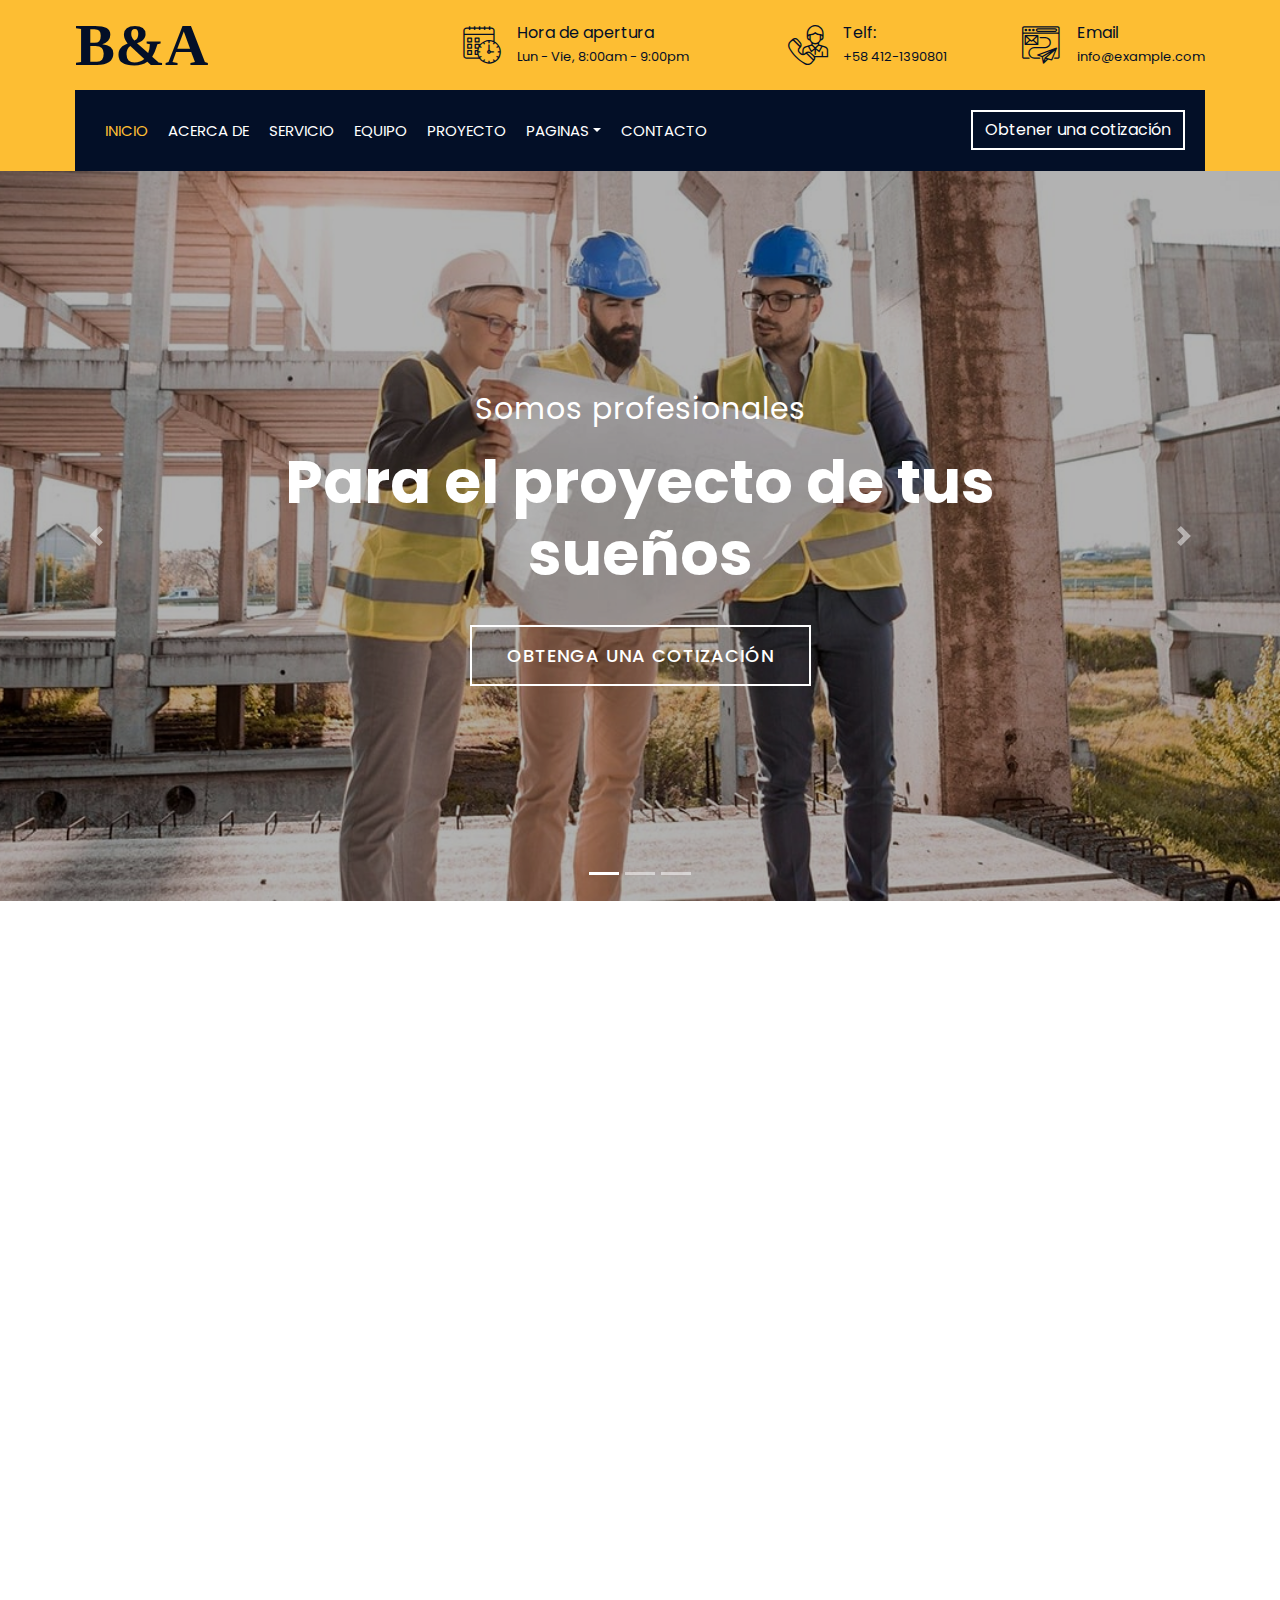
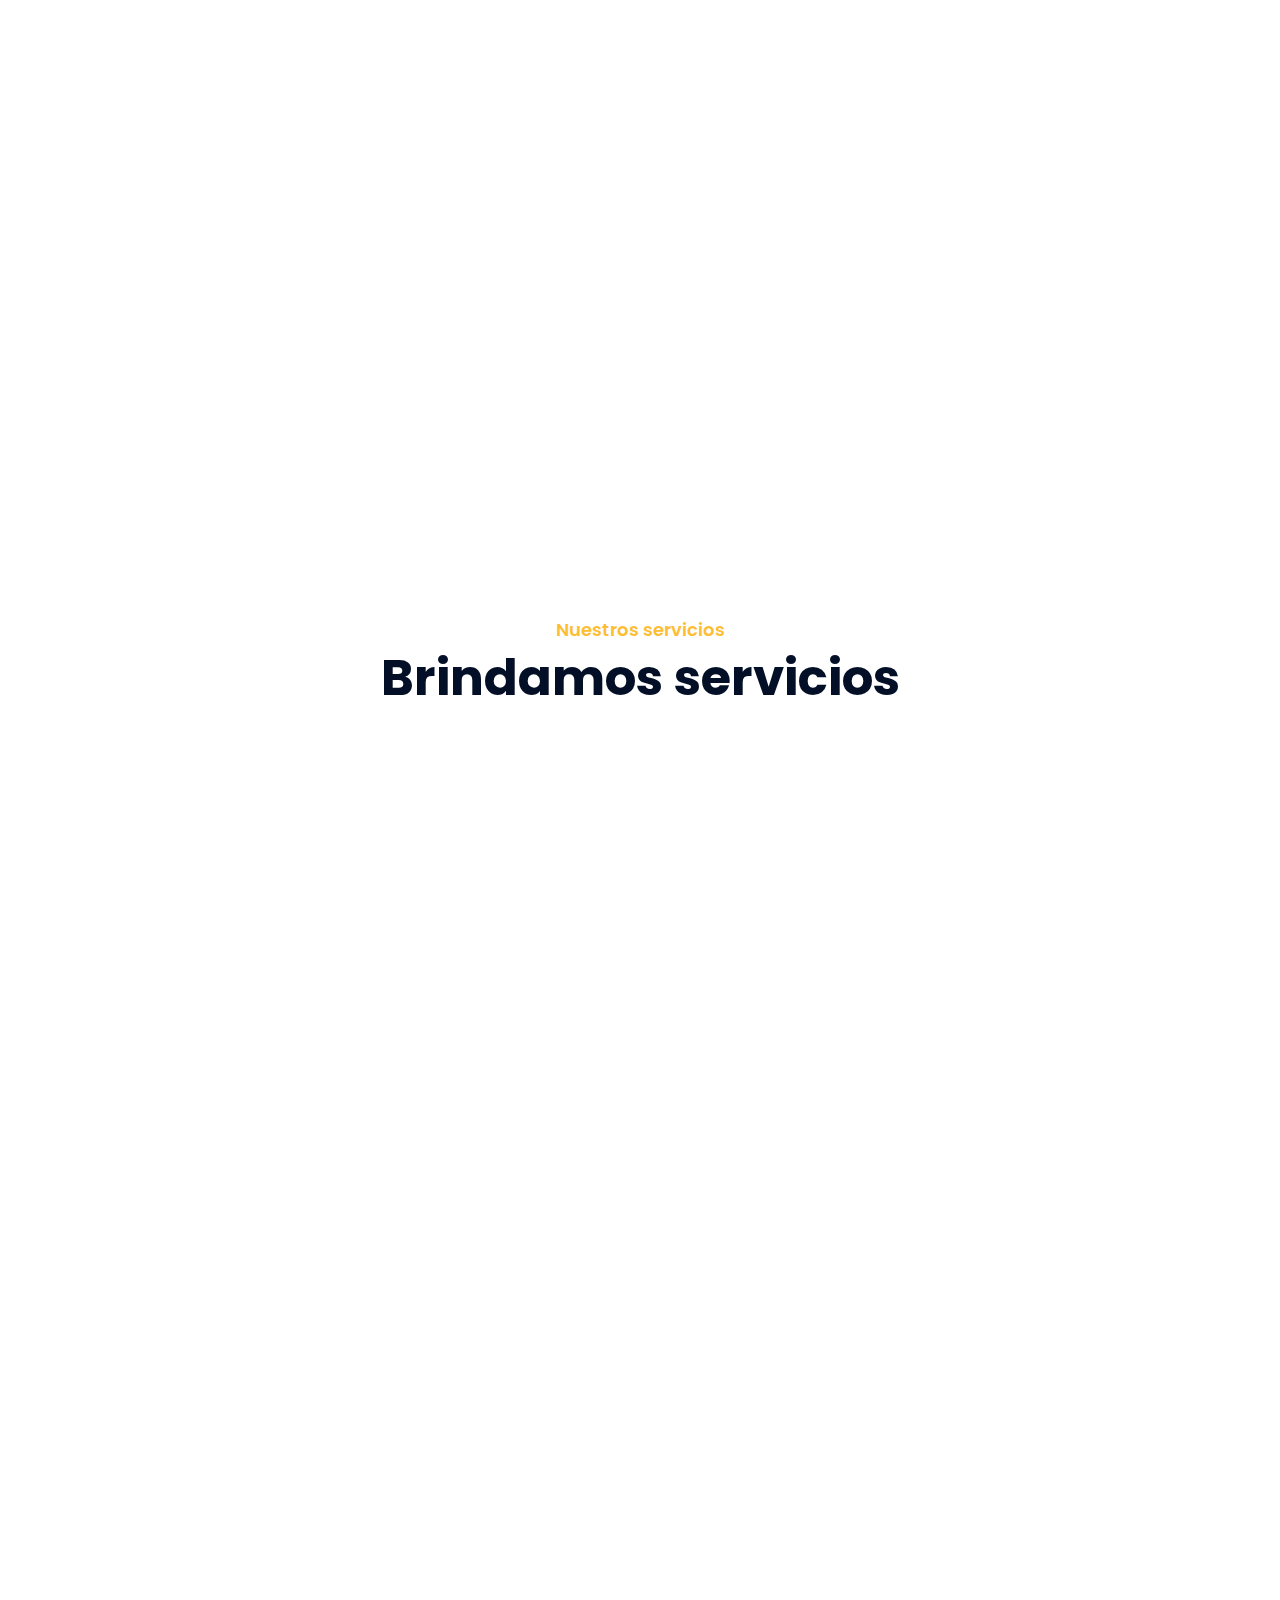
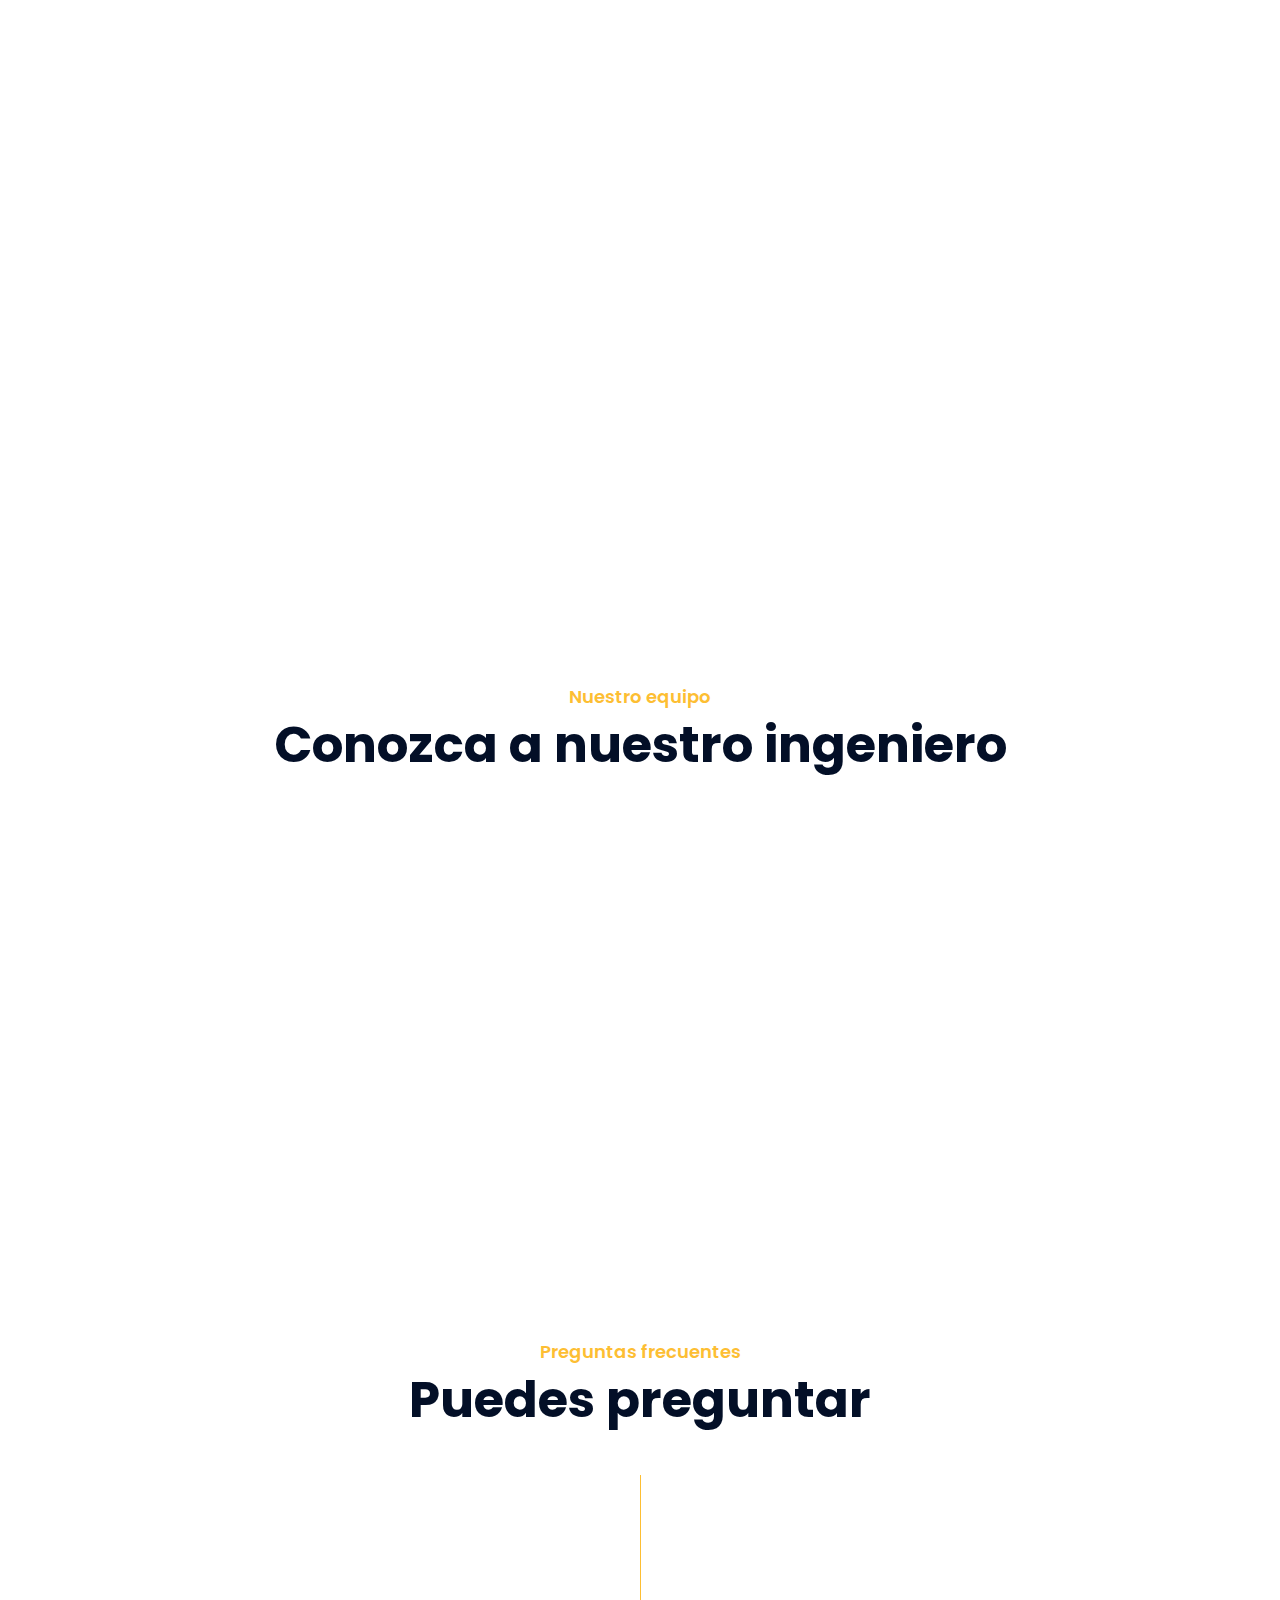
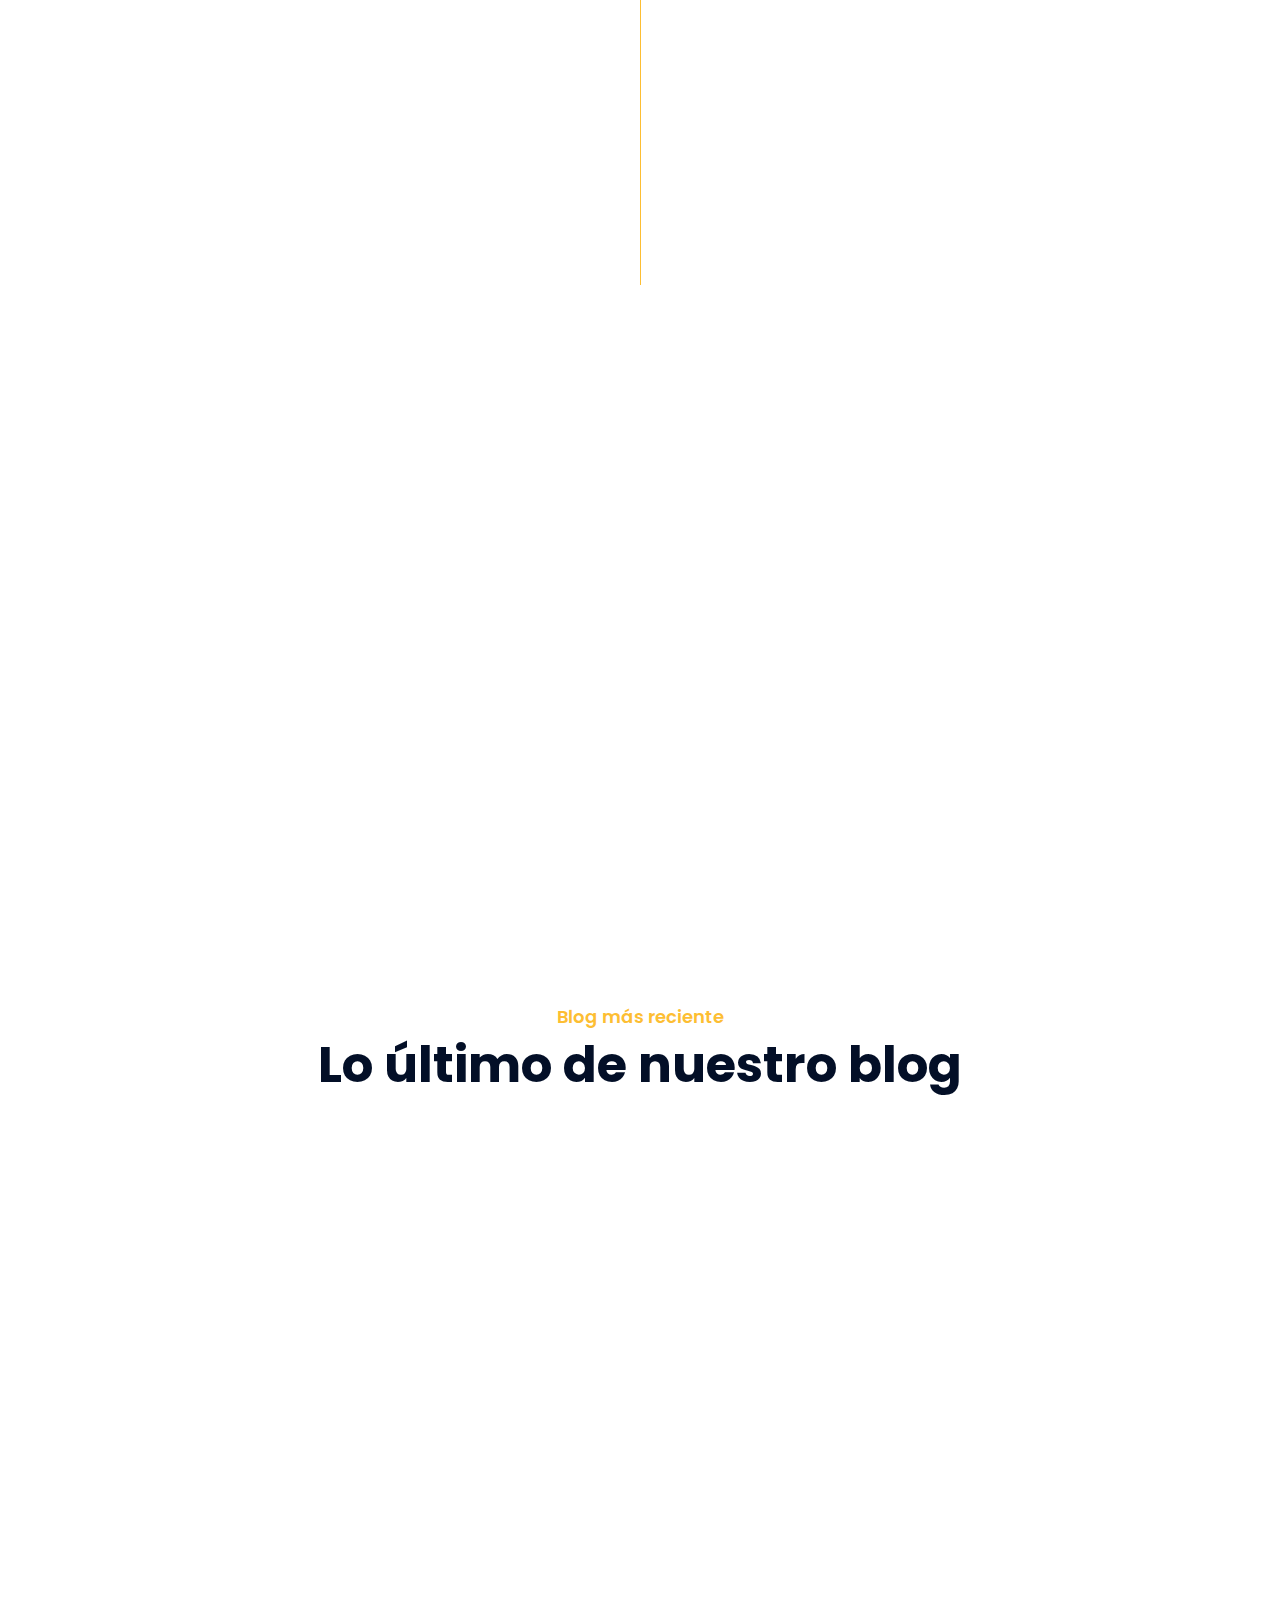
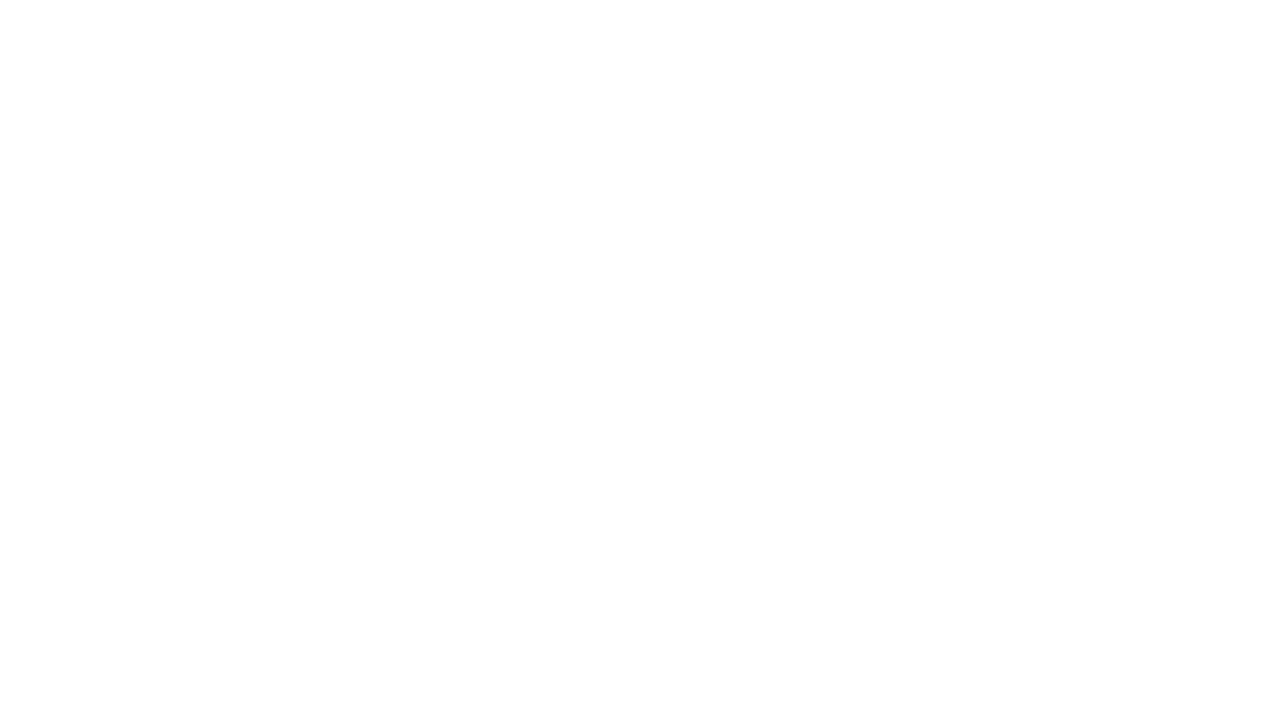
==== commit 7b1d6d93: "siguiendo en la traduccion" ====
--- a/index.html
+++ b/index.html
@@ -50,7 +50,7 @@
                                         </div>
                                         <div class="top-bar-text">
                                             <h3>Hora de apertura</h3>
-                                            <p>Lun - Vie, 8:00 - 9:00</p>
+                                            <p>Lun - Vie, 8:00am - 9:00pm</p>
                                         </div>
                                     </div>
                                 </div>
@@ -71,7 +71,7 @@
                                             <i class="flaticon-send-mail"></i>
                                         </div>
                                         <div class="top-bar-text">
-                                            <h3>Email Us</h3>
+                                            <h3>Email</h3>
                                             <p>info@example.com</p>
                                         </div>
                                     </div>
@@ -392,7 +392,7 @@
                                     </div>
                                 </div>
                                 <div class="service-text">
-                                    <h3>Cuadro</h3>
+                                    <h3>Pinturas</h3>
                                     <a class="btn" href="img/service-6.jpg" data-lightbox="service">+</a>
                                 </div>
                             </div>
@@ -823,7 +823,7 @@
                                 <a href="">Renovación de la casa</a>
                                 <a href="">Diseño de Arquitectura</a>
                                 <a href="">Diseño de interiores</a>
-                                <a href="">Cuadro</a>
+                                <a href="">Pinturas</a>
                             </div>
                         </div>
                         <div class="col-md-6 col-lg-3">
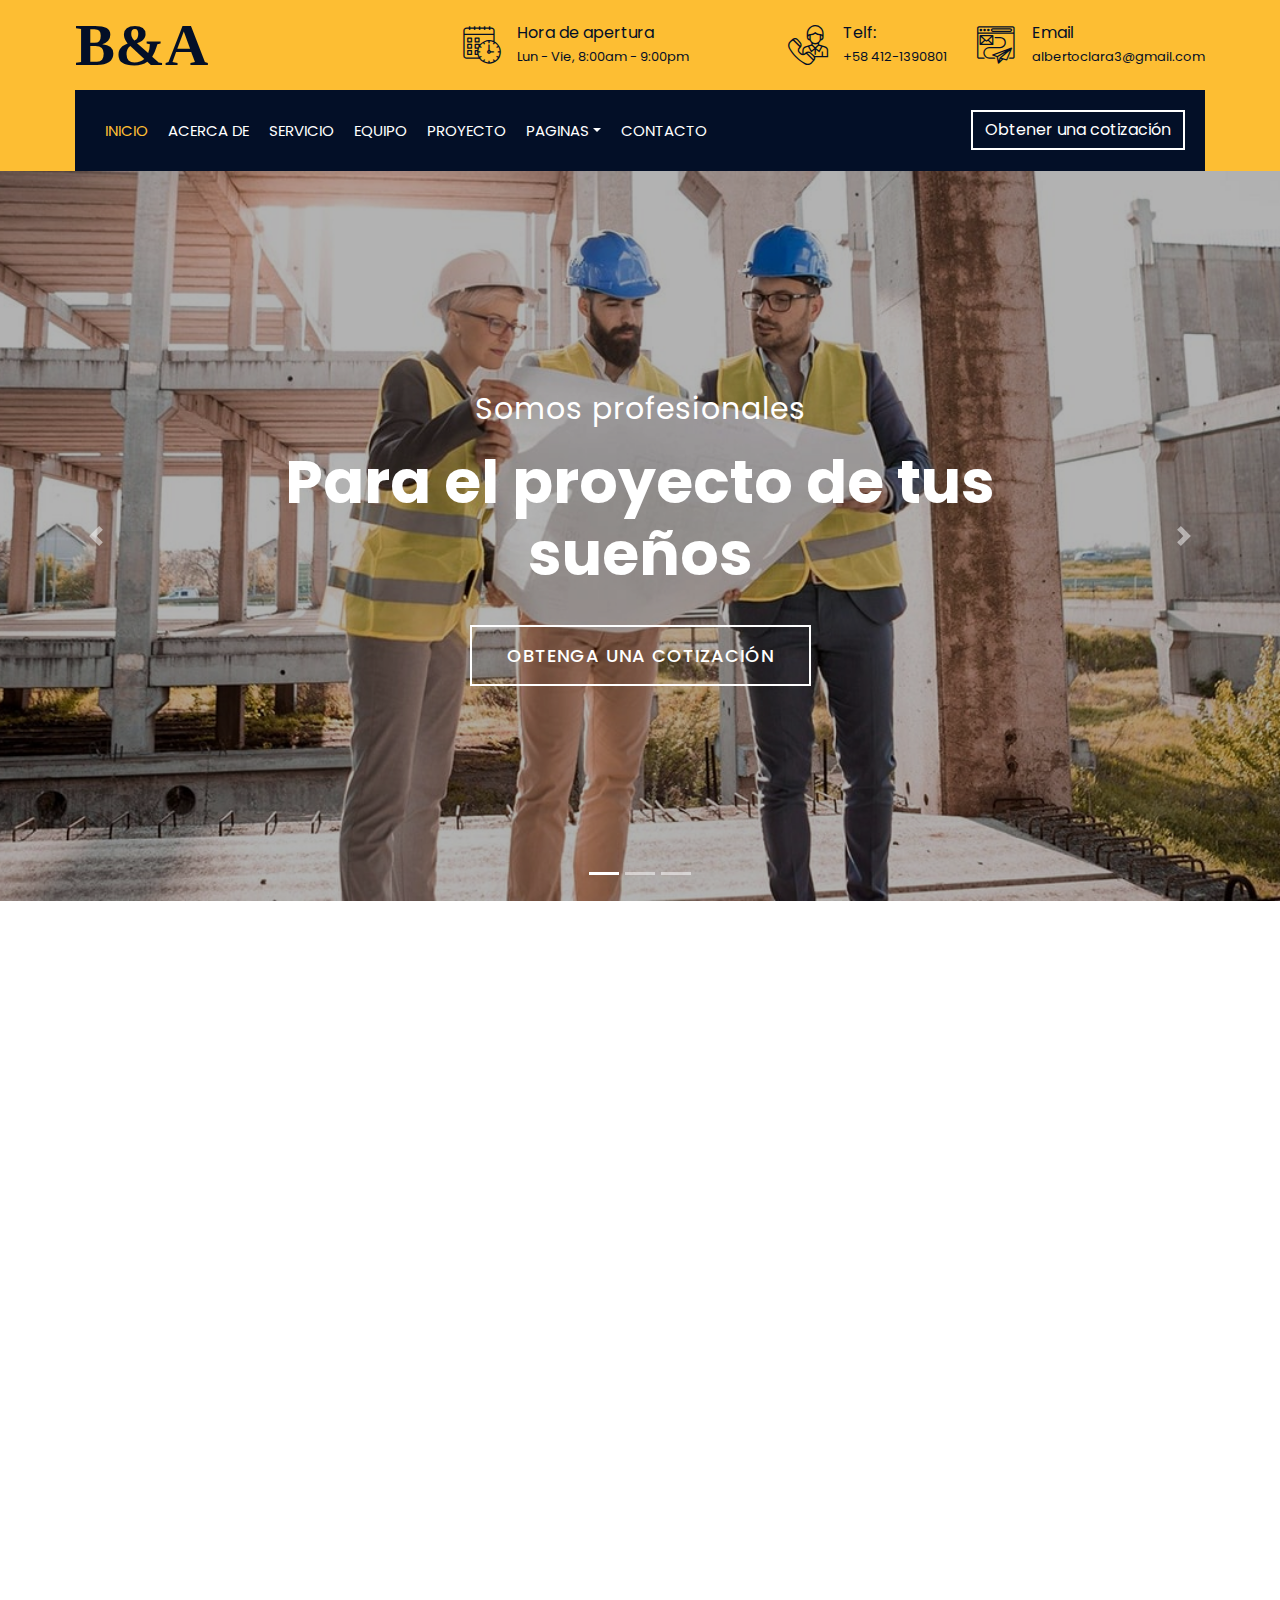
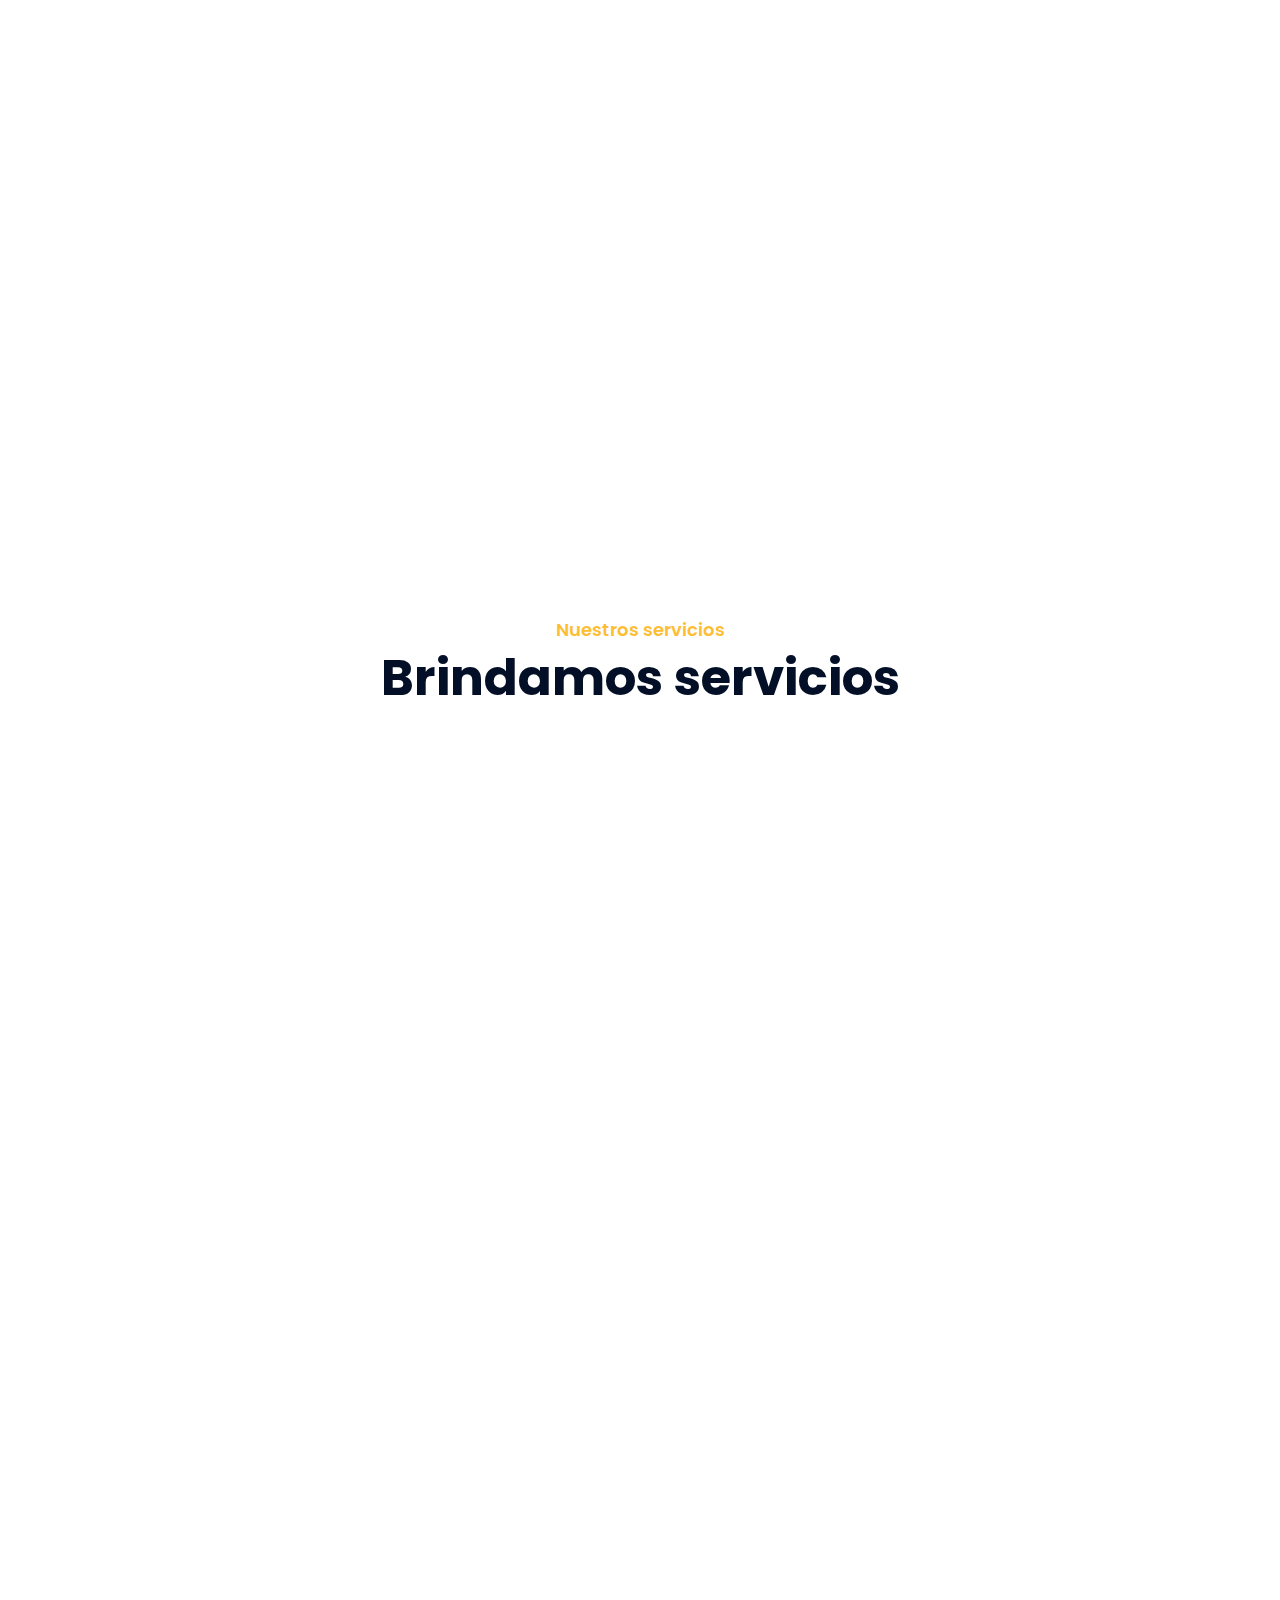
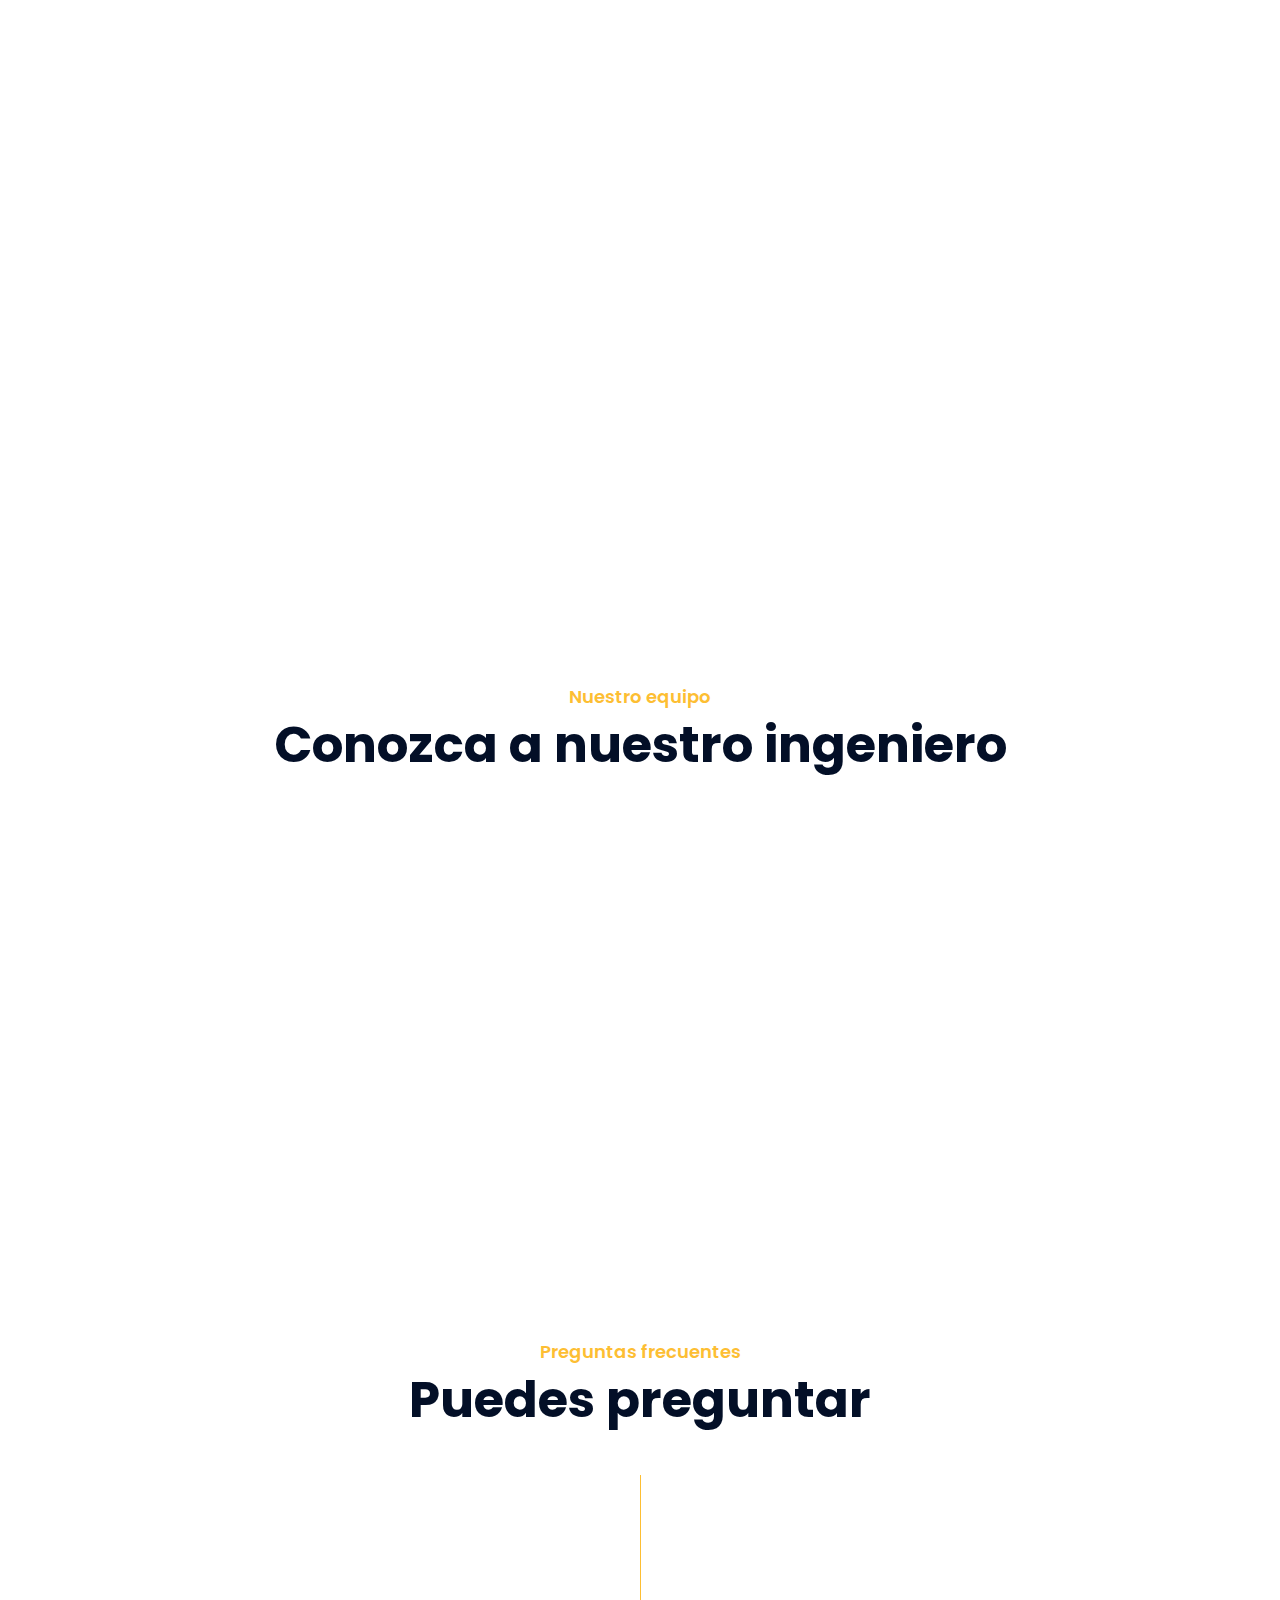
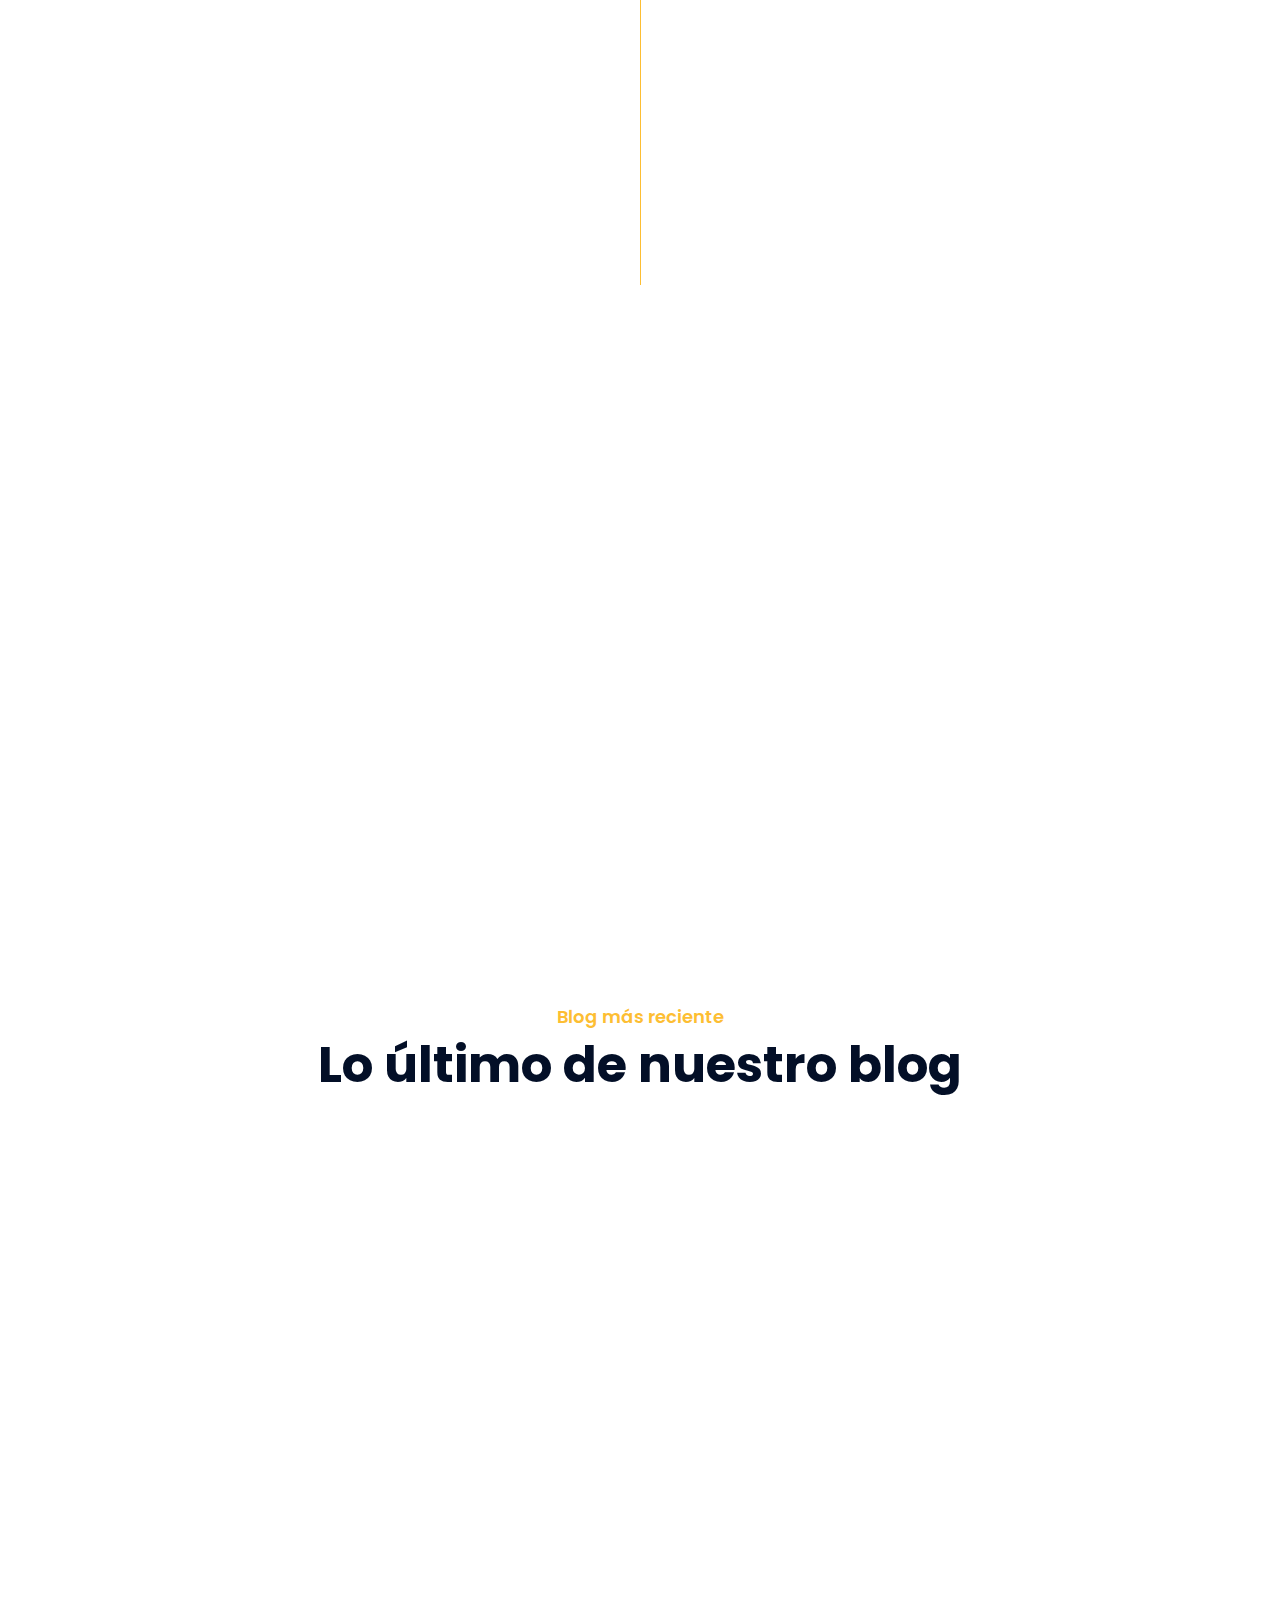
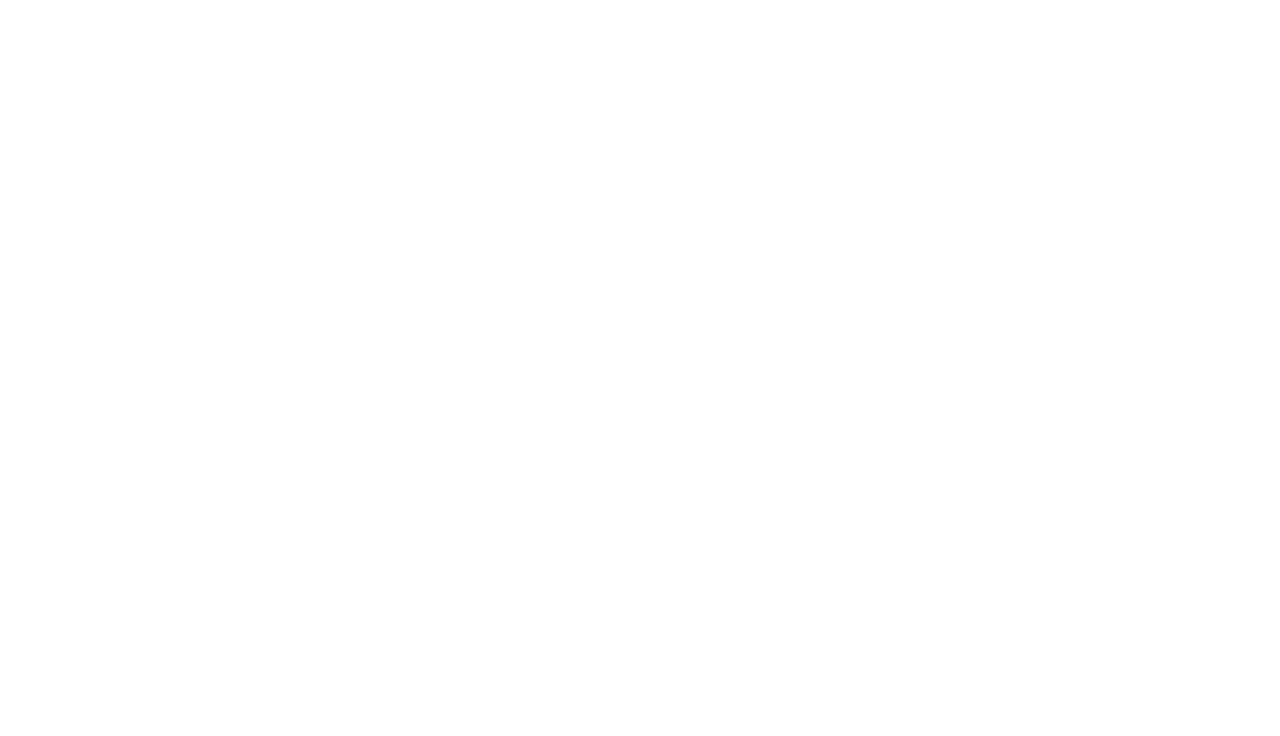
==== commit 2028d032: "traduccion de plantillas" ====
--- a/index.html
+++ b/index.html
@@ -1,893 +1,953 @@
 <!DOCTYPE html>
 <html lang="en">
-    <head>
-        <meta charset="utf-8">
-        <title>Obras - Plantilla de sitio web de la empresa constructora</title>
-        <meta content="width=device-width, initial-scale=1.0" name="viewport">
-        <meta content="Construction Company Website Template" name="keywords">
-        <meta content="Construction Company Website Template" name="description">
-
-        <!-- Favicon -->
-        <link href="img/favicon.ico" rel="icon">
-
-        <!-- Google Font -->
-        <link href="https://fonts.googleapis.com/css2?family=Poppins:wght@100;200;300;400;500;600;700;800;900&display=swap" rel="stylesheet">
-
-        <!-- CSS Libraries -->
-        <link href="https://stackpath.bootstrapcdn.com/bootstrap/4.4.1/css/bootstrap.min.css" rel="stylesheet">
-        <link href="https://cdnjs.cloudflare.com/ajax/libs/font-awesome/5.10.0/css/all.min.css" rel="stylesheet">
-        <link href="lib/flaticon/font/flaticon.css" rel="stylesheet"> 
-        <link href="lib/animate/animate.min.css" rel="stylesheet">
-        <link href="lib/owlcarousel/assets/owl.carousel.min.css" rel="stylesheet">
-        <link href="lib/lightbox/css/lightbox.min.css" rel="stylesheet">
-        <link href="lib/slick/slick.css" rel="stylesheet">
-        <link href="lib/slick/slick-theme.css" rel="stylesheet">
-
-        <!-- Template Stylesheet -->
-        <link href="css/style.css" rel="stylesheet">
-    </head>
-
-    <body>
-        <div class="wrapper">
-            <!-- Top Bar Start -->
-            <div class="top-bar">
-                <div class="container-fluid">
-                    <div class="row align-items-center">
-                        <div class="col-lg-4 col-md-12">
-                            <div class="logo">
-                                <a href="index.html">
-                                    <h1 class="titulo" >B&A</h1>
-                                    <!-- <img src="img/logo.jpg" alt="Logo"> -->
-                                </a>
-                            </div>
-                        </div>
-                        <div class="col-lg-8 col-md-7 d-none d-lg-block">
-                            <div class="row">
-                                <div class="col-4">
-                                    <div class="top-bar-item">
-                                        <div class="top-bar-icon">
-                                            <i class="flaticon-calendar"></i>
-                                        </div>
-                                        <div class="top-bar-text">
-                                            <h3>Hora de apertura</h3>
-                                            <p>Lun - Vie, 8:00am - 9:00pm</p>
-                                        </div>
-                                    </div>
-                                </div>
-                                <div class="col-4">
-                                    <div class="top-bar-item">
-                                        <div class="top-bar-icon">
-                                            <i class="flaticon-call"></i>
-                                        </div>
-                                        <div class="top-bar-text">
-                                            <h3>Telf:</h3>
-                                            <p>+58 412-1390801</p>
-                                        </div>
-                                    </div>
-                                </div>
-                                <div class="col-4">
-                                    <div class="top-bar-item">
-                                        <div class="top-bar-icon">
-                                            <i class="flaticon-send-mail"></i>
-                                        </div>
-                                        <div class="top-bar-text">
-                                            <h3>Email</h3>
-                                            <p>info@example.com</p>
-                                        </div>
-                                    </div>
-                                </div>
-                            </div>
-                        </div>
-                    </div>
-                </div>
-            </div>
-            <!-- Top Bar End -->
-
-            <!-- Nav Bar Start -->
-            <div class="nav-bar">
-                <div class="container-fluid">
-                    <nav class="navbar navbar-expand-lg bg-dark navbar-dark">
-                        <a href="#" class="navbar-brand">MENU</a>
-                        <button type="button" class="navbar-toggler" data-toggle="collapse" data-target="#navbarCollapse">
-                            <span class="navbar-toggler-icon"></span>
+
+<head>
+    <meta charset="utf-8">
+    <title>A&B - Plantilla de sitio web de la empresa constructora</title>
+    <meta content="width=device-width, initial-scale=1.0" name="viewport">
+    <meta content="Construction Company Website Template" name="keywords">
+    <meta content="Construction Company Website Template" name="description">
+
+    <!-- Favicon -->
+    <link href="img/favicon.ico" rel="icon">
+
+    <!-- Google Font -->
+    <link href="https://fonts.googleapis.com/css2?family=Poppins:wght@100;200;300;400;500;600;700;800;900&display=swap"
+        rel="stylesheet">
+
+    <!-- CSS Libraries -->
+    <link href="https://stackpath.bootstrapcdn.com/bootstrap/4.4.1/css/bootstrap.min.css" rel="stylesheet">
+    <link href="https://cdnjs.cloudflare.com/ajax/libs/font-awesome/5.10.0/css/all.min.css" rel="stylesheet">
+    <link href="lib/flaticon/font/flaticon.css" rel="stylesheet">
+    <link href="lib/animate/animate.min.css" rel="stylesheet">
+    <link href="lib/owlcarousel/assets/owl.carousel.min.css" rel="stylesheet">
+    <link href="lib/lightbox/css/lightbox.min.css" rel="stylesheet">
+    <link href="lib/slick/slick.css" rel="stylesheet">
+    <link href="lib/slick/slick-theme.css" rel="stylesheet">
+
+    <!-- Template Stylesheet -->
+    <link href="css/style.css" rel="stylesheet">
+</head>
+
+<body>
+    <div class="wrapper">
+        <!-- Top Bar Start -->
+        <div class="top-bar">
+            <div class="container-fluid">
+                <div class="row align-items-center">
+                    <div class="col-lg-4 col-md-12">
+                        <div class="logo">
+                            <a href="index.html">
+                                <h1 class="titulo">B&A</h1>
+                                <!-- <img src="img/logo.jpg" alt="Logo"> -->
+                            </a>
+                        </div>
+                    </div>
+                    <div class="col-lg-8 col-md-7 d-none d-lg-block">
+                        <div class="row">
+                            <div class="col-4">
+                                <div class="top-bar-item">
+                                    <div class="top-bar-icon">
+                                        <i class="flaticon-calendar"></i>
+                                    </div>
+                                    <div class="top-bar-text">
+                                        <h3>Hora de apertura</h3>
+                                        <p>Lun - Vie, 8:00am - 9:00pm</p>
+                                    </div>
+                                </div>
+                            </div>
+                            <div class="col-4">
+                                <div class="top-bar-item">
+                                    <div class="top-bar-icon">
+                                        <i class="flaticon-call"></i>
+                                    </div>
+                                    <div class="top-bar-text">
+                                        <h3>Telf:</h3>
+                                        <p>+58 412-1390801</p>
+                                    </div>
+                                </div>
+                            </div>
+                            <div class="col-4">
+                                <div class="top-bar-item">
+                                    <div class="top-bar-icon">
+                                        <i class="flaticon-send-mail"></i>
+                                    </div>
+                                    <div class="top-bar-text">
+                                        <h3>Email</h3>
+                                        <p>albertoclara3@gmail.com</p>
+                                    </div>
+                                </div>
+                            </div>
+                        </div>
+                    </div>
+                </div>
+            </div>
+        </div>
+        <!-- Top Bar End -->
+
+        <!-- Nav Bar Start -->
+        <div class="nav-bar">
+            <div class="container-fluid">
+                <nav class="navbar navbar-expand-lg bg-dark navbar-dark">
+                    <a href="#" class="navbar-brand">MENU</a>
+                    <button type="button" class="navbar-toggler" data-toggle="collapse" data-target="#navbarCollapse">
+                        <span class="navbar-toggler-icon"></span>
+                    </button>
+
+                    <div class="collapse navbar-collapse justify-content-between" id="navbarCollapse">
+                        <div class="navbar-nav mr-auto">
+                            <a href="index.html" class="nav-item nav-link active">Inicio</a>
+                            <a href="about.html" class="nav-item nav-link">Acerca de</a>
+                            <a href="service.html" class="nav-item nav-link">Servicio</a>
+                            <a href="team.html" class="nav-item nav-link">Equipo</a>
+                            <a href="portfolio.html" class="nav-item nav-link">Proyecto</a>
+                            <div class="nav-item dropdown">
+                                <a href="#" class="nav-link dropdown-toggle" data-toggle="dropdown">Paginas</a>
+                                <div class="dropdown-menu">
+                                    <a href="blog.html" class="dropdown-item">Página de blog</a>
+                                    <a href="single.html" class="dropdown-item">Página única</a>
+                                </div>
+                            </div>
+                            <a href="contact.html" class="nav-item nav-link">Contacto</a>
+                        </div>
+                        <div class="ml-auto">
+                            <a class="btn" href="#">Obtener una cotización</a>
+                        </div>
+                    </div>
+                </nav>
+            </div>
+        </div>
+        <!-- Nav Bar End -->
+
+
+        <!-- Carousel Start -->
+        <div id="carousel" class="carousel slide" data-ride="carousel">
+            <ol class="carousel-indicators">
+                <li data-target="#carousel" data-slide-to="0" class="active"></li>
+                <li data-target="#carousel" data-slide-to="1"></li>
+                <li data-target="#carousel" data-slide-to="2"></li>
+            </ol>
+            <div class="carousel-inner">
+                <div class="carousel-item active">
+                    <img src="img/carousel-1.jpg" alt="Carousel Image">
+                    <div class="carousel-caption">
+                        <p class="animated fadeInRight">Somos profesionales</p>
+                        <h1 class="animated fadeInLeft">Para el proyecto de tus sueños</h1>
+                        <a class="btn animated fadeInUp" href="https://w.app/BrotherAlbert">Obtenga una cotización</a>
+                    </div>
+                </div>
+
+                <div class="carousel-item">
+                    <img src="img/carousel-2.jpg" alt="Carousel Image">
+                    <div class="carousel-caption">
+                        <p class="animated fadeInRight">Construcciones profecionales</p>
+                        <h1 class="animated fadeInLeft">Construimos tu casa</h1>
+                        <a class="btn animated fadeInUp" href="https://w.app/BrotherAlbert">Obtenga una cotización</a>
+                    </div>
+                </div>
+
+                <div class="carousel-item">
+                    <img src="img/carousel-3.jpg" alt="Carousel Image">
+                    <div class="carousel-caption">
+                        <p class="animated fadeInRight">Somos de confianza</p>
+                        <h1 class="animated fadeInLeft">Para la casa de tus sueños</h1>
+                        <a class="btn animated fadeInUp" href="https://w.app/BrotherAlbert">Obtenga una cotización</a>
+                    </div>
+                </div>
+            </div>
+
+            <a class="carousel-control-prev" href="#carousel" role="button" data-slide="prev">
+                <span class="carousel-control-prev-icon" aria-hidden="true"></span>
+                <span class="sr-only">Anterior</span>
+            </a>
+            <a class="carousel-control-next" href="#carousel" role="button" data-slide="next">
+                <span class="carousel-control-next-icon" aria-hidden="true"></span>
+                <span class="sr-only">Siguiente</span>
+            </a>
+        </div>
+        <!-- Carousel End -->
+
+
+        <!-- Feature Start-->
+        <div class="feature wow fadeInUp" data-wow-delay="0.1s">
+            <div class="container-fluid">
+                <div class="row align-items-center">
+                    <div class="col-lg-4 col-md-12">
+                        <div class="feature-item">
+                            <div class="feature-icon">
+                                <i class="flaticon-worker"></i>
+                            </div>
+                            <div class="feature-text">
+                                <h3>Trabajador experto</h3>
+                                <p>Un trabajador experto posee un profundo conocimiento en su área, lo que le permite
+                                    resolver problemas complejos de manera eficiente.</p>
+                            </div>
+                        </div>
+                    </div>
+                    <div class="col-lg-4 col-md-12">
+                        <div class="feature-item">
+                            <div class="feature-icon">
+                                <i class="flaticon-building"></i>
+                            </div>
+                            <div class="feature-text">
+                                <h3>Trabajador calificado</h3>
+                                <p>Un trabajador calificado ha recibido la formación necesaria y cuenta con las
+                                    habilidades específicas requeridas para desempeñar su trabajo de manera efectiva.
+                                </p>
+                            </div>
+                        </div>
+                    </div>
+                    <div class="col-lg-4 col-md-12">
+                        <div class="feature-item">
+                            <div class="feature-icon">
+                                <i class="flaticon-call"></i>
+                            </div>
+                            <div class="feature-text">
+                                <h3>Soporte 24/7</h3>
+                                <p>Ofrecer soporte en todo momento es fundamental para garantizar que los clientes se
+                                    sientan atendidos y satisfechos con los servicios proporcionados.</p>
+                            </div>
+                        </div>
+                    </div>
+                </div>
+            </div>
+        </div>
+        <!-- Feature End-->
+
+
+        <!-- About Start -->
+        <div class="about wow fadeInUp" data-wow-delay="0.1s">
+            <div class="container">
+                <div class="row align-items-center">
+                    <div class="col-lg-5 col-md-6">
+                        <div class="about-img">
+                            <img src="img/about.jpg" alt="Image">
+                        </div>
+                    </div>
+                    <div class="col-lg-7 col-md-6">
+                        <div class="section-header text-left">
+                            <p>Bienvenido a la construccion</p>
+                            <h2>Años de experiencia</h2>
+                        </div>
+                        <div class="about-text">
+                            <p>
+                                Las empresas valoran a los trabajadores calificados, ya que su capacidad para adaptarse
+                                a diferentes tareas aumenta la productividad del equipo.
+                            </p>
+                            <p>
+                                Un equipo que brinda soporte en todo momento demuestra su compromiso con la excelencia y
+                                la atención al cliente, lo que puede diferenciar a la empresa en un mercado competitivo.
+                            </p>
+                            <a class="btn" href="">Leer mas</a>
+                        </div>
+                    </div>
+                </div>
+            </div>
+        </div>
+        <!-- About End -->
+
+
+        <!-- Fact Start -->
+        <div class="fact">
+            <div class="container-fluid">
+                <div class="row counters">
+                    <div class="col-md-6 fact-left wow slideInLeft">
+                        <div class="row">
+                            <div class="col-6">
+                                <div class="fact-icon">
+                                    <i class="flaticon-worker"></i>
+                                </div>
+                                <div class="fact-text">
+                                    <h2 data-toggle="counter-up">109</h2>
+                                    <p>Trabajos expertos</p>
+                                </div>
+                            </div>
+                            <div class="col-6">
+                                <div class="fact-icon">
+                                    <i class="flaticon-building"></i>
+                                </div>
+                                <div class="fact-text">
+                                    <h2 data-toggle="counter-up">485</h2>
+                                    <p>Clientes felices</p>
+                                </div>
+                            </div>
+                        </div>
+                    </div>
+                    <div class="col-md-6 fact-right wow slideInRight">
+                        <div class="row">
+                            <div class="col-6">
+                                <div class="fact-icon">
+                                    <i class="flaticon-address"></i>
+                                </div>
+                                <div class="fact-text">
+                                    <h2 data-toggle="counter-up">789</h2>
+                                    <p>Proyectos completados</p>
+                                </div>
+                            </div>
+                            <div class="col-6">
+                                <div class="fact-icon">
+                                    <i class="flaticon-crane"></i>
+                                </div>
+                                <div class="fact-text">
+                                    <h2 data-toggle="counter-up">890</h2>
+                                    <p>Proyectos en ejecución</p>
+                                </div>
+                            </div>
+                        </div>
+                    </div>
+                </div>
+            </div>
+        </div>
+        <!-- Fact End -->
+
+
+        <!-- Service Start -->
+        <div class="service">
+            <div class="container">
+                <div class="section-header text-center">
+                    <p>Nuestros servicios </p>
+                    <h2>Brindamos servicios</h2>
+                </div>
+                <div class="row">
+                    <div class="col-lg-4 col-md-6 wow fadeInUp" data-wow-delay="0.1s">
+                        <div class="service-item">
+                            <div class="service-img">
+                                <img src="img/service-1.jpg" alt="Image">
+                                <div class="service-overlay">
+                                    <p>
+                                        La experiencia acumulada por un trabajador experto es invaluable para guiar a
+                                        los nuevos empleados y fomentar un ambiente de aprendizaje continuo.
+                                    </p>
+                                </div>
+                            </div>
+                            <div class="service-text">
+                                <h3>Construcción de edificios</h3>
+                                <a class="btn" href="img/service-1.jpg" data-lightbox="service">+</a>
+                            </div>
+                        </div>
+                    </div>
+                    <div class="col-lg-4 col-md-6 wow fadeInUp" data-wow-delay="0.2s">
+                        <div class="service-item">
+                            <div class="service-img">
+                                <img src="img/service-2.jpg" alt="Image">
+                                <div class="service-overlay">
+                                    <p>
+                                        Las empresas valoran a los trabajadores calificados, ya que su capacidad para
+                                        adaptarse a diferentes tareas aumenta la productividad del equipo.
+                                    </p>
+                                </div>
+                            </div>
+                            <div class="service-text">
+                                <h3>Renovación de casas</h3>
+                                <a class="btn" href="img/service-2.jpg" data-lightbox="service">+</a>
+                            </div>
+                        </div>
+                    </div>
+                    <div class="col-lg-4 col-md-6 wow fadeInUp" data-wow-delay="0.3s">
+                        <div class="service-item">
+                            <div class="service-img">
+                                <img src="img/service-3.jpg" alt="Image">
+                                <div class="service-overlay">
+                                    <p>
+                                        Construimos sueños con materiales de calidad y un equipo profesional a tu
+                                        servicio.
+                                    </p>
+                                </div>
+                            </div>
+                            <div class="service-text">
+                                <h3>Diseño de Arquitectura</h3>
+                                <a class="btn" href="img/service-3.jpg" data-lightbox="service">+</a>
+                            </div>
+                        </div>
+                    </div>
+                    <div class="col-lg-4 col-md-6 wow fadeInUp" data-wow-delay="0.4s">
+                        <div class="service-item">
+                            <div class="service-img">
+                                <img src="img/service-4.jpg" alt="Image">
+                                <div class="service-overlay">
+                                    <p>
+                                        "Transformamos tus ideas en realidad, garantizando la máxima atención al detalle
+                                        en cada proyecto."
+                                    </p>
+                                </div>
+                            </div>
+                            <div class="service-text">
+                                <h3>Diseño de interiores</h3>
+                                <a class="btn" href="img/service-4.jpg" data-lightbox="service">+</a>
+                            </div>
+                        </div>
+                    </div>
+                    <div class="col-lg-4 col-md-6 wow fadeInUp" data-wow-delay="0.5s">
+                        <div class="service-item">
+                            <div class="service-img">
+                                <img src="img/service-5.jpg" alt="Image">
+                                <div class="service-overlay">
+                                    <p>
+                                        "Tu proyecto es nuestra prioridad: desde la planificación hasta la entrega,
+                                        estamos contigo en cada paso del camino."
+                                    </p>
+                                </div>
+                            </div>
+                            <div class="service-text">
+                                <h3>Reparación y soporte</h3>
+                                <a class="btn" href="img/service-5.jpg" data-lightbox="service">+</a>
+                            </div>
+                        </div>
+                    </div>
+                    <div class="col-lg-4 col-md-6 wow fadeInUp" data-wow-delay="0.6s">
+                        <div class="service-item">
+                            <div class="service-img">
+                                <img src="img/service-6.jpg" alt="Image">
+                                <div class="service-overlay">
+                                    <p>
+                                        "Tu proyecto es nuestra prioridad: desde la planificación hasta la entrega,
+                                        estamos contigo en cada paso del camino." Lorem ipsum dolor sit amet,
+                                        consectetur adipiscing elit. Phasellus nec pretium mi. Curabitur facilisis
+                                        ornare velit non vulputate. Aliquam metus tortor, auctor id gravida condimentum,
+                                        viverra quis sem.
+                                    </p>
+                                </div>
+                            </div>
+                            <div class="service-text">
+                                <h3>Pinturas</h3>
+                                <a class="btn" href="img/service-6.jpg" data-lightbox="service">+</a>
+                            </div>
+                        </div>
+                    </div>
+                </div>
+            </div>
+        </div>
+        <!-- Service End -->
+
+
+        <!-- Video Start -->
+        <div class="video wow fadeIn" data-wow-delay="0.1s">
+            <div class="container">
+                <button type="button" class="btn-play" data-toggle="modal"
+                    data-src="https://www.youtube.com/embed/DWRcNpR6Kdc" data-target="#videoModal">
+                    <span></span>
+                </button>
+            </div>
+        </div>
+
+        <div class="modal fade" id="videoModal" tabindex="-1" role="dialog" aria-labelledby="exampleModalLabel"
+            aria-hidden="true">
+            <div class="modal-dialog" role="document">
+                <div class="modal-content">
+                    <div class="modal-body">
+                        <button type="button" class="close" data-dismiss="modal" aria-label="Close">
+                            <span aria-hidden="true">&times;</span>
                         </button>
-
-                        <div class="collapse navbar-collapse justify-content-between" id="navbarCollapse">
-                            <div class="navbar-nav mr-auto">
-                                <a href="index.html" class="nav-item nav-link active">Inicio</a>
-                                <a href="about.html" class="nav-item nav-link">Acerca de</a>
-                                <a href="service.html" class="nav-item nav-link">Servicio</a>
-                                <a href="team.html" class="nav-item nav-link">Equipo</a>
-                                <a href="portfolio.html" class="nav-item nav-link">Proyecto</a>
-                                <div class="nav-item dropdown">
-                                    <a href="#" class="nav-link dropdown-toggle" data-toggle="dropdown">Paginas</a>
-                                    <div class="dropdown-menu">
-                                        <a href="blog.html" class="dropdown-item">Página de blog</a>
-                                        <a href="single.html" class="dropdown-item">Página única</a>
-                                    </div>
-                                </div>
-                                <a href="contact.html" class="nav-item nav-link">Contacto</a>
-                            </div>
-                            <div class="ml-auto">
-                                <a class="btn" href="#">Obtener una cotización</a>
-                            </div>
-                        </div>
-                    </nav>
-                </div>
-            </div>
-            <!-- Nav Bar End -->
-
-
-            <!-- Carousel Start -->
-            <div id="carousel" class="carousel slide" data-ride="carousel">
-                <ol class="carousel-indicators">
-                    <li data-target="#carousel" data-slide-to="0" class="active"></li>
-                    <li data-target="#carousel" data-slide-to="1"></li>
-                    <li data-target="#carousel" data-slide-to="2"></li>
-                </ol>
-                <div class="carousel-inner">
-                    <div class="carousel-item active">
-                        <img src="img/carousel-1.jpg" alt="Carousel Image">
-                        <div class="carousel-caption">
-                            <p class="animated fadeInRight">Somos profesionales</p>
-                            <h1 class="animated fadeInLeft">Para el proyecto de tus sueños</h1>
-                            <a class="btn animated fadeInUp" href="https://w.app/BrotherAlbert">Obtenga una cotización</a>
-                        </div>
-                    </div>
-
-                    <div class="carousel-item">
-                        <img src="img/carousel-2.jpg" alt="Carousel Image">
-                        <div class="carousel-caption">
-                            <p class="animated fadeInRight">Construcciones profecionales</p>
-                            <h1 class="animated fadeInLeft">Construimos tu casa</h1>
-                            <a class="btn animated fadeInUp" href="https://w.app/BrotherAlbert">Obtenga una cotización</a>
-                        </div>
-                    </div>
-
-                    <div class="carousel-item">
-                        <img src="img/carousel-3.jpg" alt="Carousel Image">
-                        <div class="carousel-caption">
-                            <p class="animated fadeInRight">Somos de confianza</p>
-                            <h1 class="animated fadeInLeft">Para la casa de tus sueños</h1>
-                            <a class="btn animated fadeInUp" href="https://w.app/BrotherAlbert">Obtenga una cotización</a>
-                        </div>
-                    </div>
-                </div>
-
-                <a class="carousel-control-prev" href="#carousel" role="button" data-slide="prev">
-                    <span class="carousel-control-prev-icon" aria-hidden="true"></span>
-                    <span class="sr-only">Anterior</span>
-                </a>
-                <a class="carousel-control-next" href="#carousel" role="button" data-slide="next">
-                    <span class="carousel-control-next-icon" aria-hidden="true"></span>
-                    <span class="sr-only">Siguiente</span>
-                </a>
-            </div>
-            <!-- Carousel End -->
-
-
-            <!-- Feature Start-->
-            <div class="feature wow fadeInUp" data-wow-delay="0.1s">
-                <div class="container-fluid">
-                    <div class="row align-items-center">
-                        <div class="col-lg-4 col-md-12">
-                            <div class="feature-item">
-                                <div class="feature-icon">
-                                    <i class="flaticon-worker"></i>
-                                </div>
-                                <div class="feature-text">
-                                    <h3>Trabajador experto</h3>
-                                    <p>Un trabajador experto posee un profundo conocimiento en su área, lo que le permite resolver problemas complejos de manera eficiente.</p>
-                                </div>
-                            </div>
-                        </div>
-                        <div class="col-lg-4 col-md-12">
-                            <div class="feature-item">
-                                <div class="feature-icon">
-                                    <i class="flaticon-building"></i>
-                                </div>
-                                <div class="feature-text">
-                                    <h3>Trabajador calificado</h3>
-                                    <p>Un trabajador calificado ha recibido la formación necesaria y cuenta con las habilidades específicas requeridas para desempeñar su trabajo de manera efectiva.</p>
-                                </div>
-                            </div>
-                        </div>
-                        <div class="col-lg-4 col-md-12">
-                            <div class="feature-item">
-                                <div class="feature-icon">
-                                    <i class="flaticon-call"></i>
-                                </div>
-                                <div class="feature-text">
-                                    <h3>Soporte 24/7</h3>
-                                    <p>Ofrecer soporte en todo momento es fundamental para garantizar que los clientes se sientan atendidos y satisfechos con los servicios proporcionados.</p>
-                                </div>
-                            </div>
-                        </div>
-                    </div>
-                </div>
-            </div>
-            <!-- Feature End-->
-
-
-            <!-- About Start -->
-            <div class="about wow fadeInUp" data-wow-delay="0.1s">
-                <div class="container">
-                    <div class="row align-items-center">
-                        <div class="col-lg-5 col-md-6">
-                            <div class="about-img">
-                                <img src="img/about.jpg" alt="Image">
-                            </div>
-                        </div>
-                        <div class="col-lg-7 col-md-6">
-                            <div class="section-header text-left">
-                                <p>Bienvenido a la construccion</p>
-                                <h2>Años de experiencia</h2>
-                            </div>
-                            <div class="about-text">
+                        <!-- 16:9 aspect ratio -->
+                        <div class="embed-responsive embed-responsive-16by9">
+                            <iframe class="embed-responsive-item" src="" id="video" allowscriptaccess="always"
+                                allow="autoplay"></iframe>
+                        </div>
+                    </div>
+                </div>
+            </div>
+        </div>
+        <!-- Video End -->
+
+
+        <!-- Team Start -->
+        <div class="team">
+            <div class="container">
+                <div class="section-header text-center">
+                    <p>Nuestro equipo</p>
+                    <h2>Conozca a nuestro ingeniero</h2>
+                </div>
+                <div class="row">
+                    <div class="col-lg-3 col-md-6 wow fadeInUp" data-wow-delay="0.1s">
+                        <div class="team-item">
+                            <div class="team-img">
+                                <img src="img/team-1.jpg" alt="Team Image">
+                            </div>
+                            <div class="team-text">
+                                <h2>Avañileria</h2>
+                                <p>avañileria </p>
+                            </div>
+                            <div class="Equipo-social">
+                                <a class="social-tw" href=""><i class="fab fa-twitter"></i></a>
+                                <a class="social-fb" href=""><i class="fab fa-facebook-f"></i></a>
+                                <a class="social-li" href=""><i class="fab fa-linkedin-in"></i></a>
+                                <a class="social-in" href=""><i class="fab fa-instagram"></i></a>
+                            </div>
+                        </div>
+                    </div>
+                    <div class="col-lg-3 col-md-6 wow fadeInUp" data-wow-delay="0.2s">
+                        <div class="team-item">
+                            <div class="team-img">
+                                <img src="img/team-2.jpg" alt="Team Image">
+                            </div>
+                            <div class="team-text">
+                                <h2>Ingeniero Civil</h2>
+                                <p>ingeniero civil</p>
+                            </div>
+                            <div class="team-social">
+                                <a class="social-tw" href=""><i class="fab fa-twitter"></i></a>
+                                <a class="social-fb" href=""><i class="fab fa-facebook-f"></i></a>
+                                <a class="social-li" href=""><i class="fab fa-linkedin-in"></i></a>
+                                <a class="social-in" href=""><i class="fab fa-instagram"></i></a>
+                            </div>
+                        </div>
+                    </div>
+                    <div class="col-lg-3 col-md-6 wow fadeInUp" data-wow-delay="0.3s">
+                        <div class="team-item">
+                            <div class="team-img">
+                                <img src="img/team-3.jpg" alt="Team Image">
+                            </div>
+                            <div class="team-text">
+                                <h2>Diseñadores de interiores </h2>
+                                <p>diseñadores de interiores</p>
+                            </div>
+                            <div class="team-social">
+                                <a class="social-tw" href=""><i class="fab fa-twitter"></i></a>
+                                <a class="social-fb" href=""><i class="fab fa-facebook-f"></i></a>
+                                <a class="social-li" href=""><i class="fab fa-linkedin-in"></i></a>
+                                <a class="social-in" href=""><i class="fab fa-instagram"></i></a>
+                            </div>
+                        </div>
+                    </div>
+                    <div class="col-lg-3 col-md-6 wow fadeInUp" data-wow-delay="0.4s">
+                        <div class="team-item">
+                            <div class="team-img">
+                                <img src="img/team-4.jpg" alt="Team Image">
+                            </div>
+                            <div class="team-text">
+                                <h2>Pintores</h2>
+                                <p>pintores</p>
+                            </div>
+                            <div class="team-social">
+                                <a class="social-tw" href=""><i class="fab fa-twitter"></i></a>
+                                <a class="social-fb" href=""><i class="fab fa-facebook-f"></i></a>
+                                <a class="social-li" href=""><i class="fab fa-linkedin-in"></i></a>
+                                <a class="social-in" href=""><i class="fab fa-instagram"></i></a>
+                            </div>
+                        </div>
+                    </div>
+                </div>
+            </div>
+        </div>
+        <!-- Team End -->
+
+
+        <!-- FAQs Start -->
+        <div class="faqs">
+            <div class="container">
+                <div class="section-header text-center">
+                    <p>Preguntas frecuentes </p>
+                    <h2>Puedes preguntar</h2>
+                </div>
+                <div class="row">
+                    <div class="col-md-6">
+                        <div id="accordion-1">
+                            <div class="card wow fadeInLeft" data-wow-delay="0.1s">
+                                <div class="card-header">
+                                    <a class="card-link collapsed" data-toggle="collapse" href="#collapseOne">
+                                        ¿Qué servicios ofrecen?
+                                    </a>
+                                </div>
+                                <div id="collapseOne" class="collapse" data-parent="#accordion-1">
+                                    <div class="card-body">
+                                        Ofrecemos una amplia gama de servicios de construcción, incluyendo construcción
+                                        residencial y comercial, remodelaciones, trabajos de plomería, electricidad, y
+                                        servicios de diseño y planificación.
+                                    </div>
+                                </div>
+                            </div>
+                            <div class="card wow fadeInLeft" data-wow-delay="0.2s">
+                                <div class="card-header">
+                                    <a class="card-link collapsed" data-toggle="collapse" href="#collapseTwo">
+                                        ¿Están licenciados y asegurados?
+                                    </a>
+                                </div>
+                                <div id="collapseTwo" class="collapse" data-parent="#accordion-1">
+                                    <div class="card-body">
+                                        Sí, estamos completamente licenciados y asegurados. Cumplimos con todas las
+                                        regulaciones locales y estatales para garantizar la seguridad y calidad de
+                                        nuestros servicios.
+                                    </div>
+                                </div>
+                            </div>
+                            <div class="card wow fadeInLeft" data-wow-delay="0.3s">
+                                <div class="card-header">
+                                    <a class="card-link collapsed" data-toggle="collapse" href="#collapseThree">
+                                        ¿Cuánto tiempo tomará completar mi proyecto?
+                                    </a>
+                                </div>
+                                <div id="collapseThree" class="collapse" data-parent="#accordion-1">
+                                    <div class="card-body">
+                                        El tiempo de finalización depende del tipo y tamaño del proyecto. Después de una
+                                        consulta inicial, podemos ofrecerte un cronograma estimado.
+                                    </div>
+                                </div>
+                            </div>
+                            <div class="card wow fadeInLeft" data-wow-delay="0.4s">
+                                <div class="card-header">
+                                    <a class="card-link collapsed" data-toggle="collapse" href="#collapseFour">
+                                        ¿Ofrecen garantías en su trabajo?
+                                    </a>
+                                </div>
+                                <div id="collapseFour" class="collapse" data-parent="#accordion-1">
+                                    <div class="card-body">
+                                        Sí, ofrecemos garantías en nuestros trabajos. La duración y los términos de la
+                                        garantía dependen del tipo de servicio realizado.
+                                    </div>
+                                </div>
+                            </div>
+                            <div class="card wow fadeInLeft" data-wow-delay="0.5s">
+                                <div class="card-header">
+                                    <a class="card-link collapsed" data-toggle="collapse" href="#collapseFive">
+                                        ¿Cómo puedo obtener un presupuesto?
+                                    </a>
+                                </div>
+                                <div id="collapseFive" class="collapse" data-parent="#accordion-1">
+                                    <div class="card-body">
+                                        Puedes solicitar un presupuesto llenando nuestro formulario en línea o
+                                        llamándonos directamente. Realizaremos una evaluación de tus necesidades y te
+                                        proporcionaremos un presupuesto detallado.
+                                    </div>
+                                </div>
+                            </div>
+                        </div>
+                    </div>
+                    <div class="col-md-6">
+                        <div id="accordion-2">
+                            <div class="card wow fadeInRight" data-wow-delay="0.1s">
+                                <div class="card-header">
+                                    <a class="card-link collapsed" data-toggle="collapse" href="#collapseSix">
+                                        ¿Qué tipo de materiales utilizan?
+                                    </a>
+                                </div>
+                                <div id="collapseSix" class="collapse" data-parent="#accordion-2">
+                                    <div class="card-body">
+                                        Utilizamos materiales de alta calidad y trabajamos con proveedores de confianza.
+                                        Si tienes preferencias específicas, estamos abiertos a discutirlas.
+                                    </div>
+                                </div>
+                            </div>
+                            <div class="card wow fadeInRight" data-wow-delay="0.2s">
+                                <div class="card-header">
+                                    <a class="card-link collapsed" data-toggle="collapse" href="#collapseSeven">
+                                        ¿Puedo ver ejemplos de trabajos anteriores?
+                                    </a>
+                                </div>
+                                <div id="collapseSeven" class="collapse" data-parent="#accordion-2">
+                                    <div class="card-body">
+                                        Sí, tenemos un portafolio de proyectos anteriores que podemos compartir contigo.
+                                        También podemos proporcionarte referencias de clientes anteriores.
+                                    </div>
+                                </div>
+                            </div>
+                            <div class="card wow fadeInRight" data-wow-delay="0.3s">
+                                <div class="card-header">
+                                    <a class="card-link collapsed" data-toggle="collapse" href="#collapseEight">
+                                        ¿Realizan trabajos de emergencia?
+                                    </a>
+                                </div>
+                                <div id="collapseEight" class="collapse" data-parent="#accordion-2">
+                                    <div class="card-body">
+                                        Sí, ofrecemos servicios de emergencia para situaciones críticas, como daños por
+                                        agua o problemas estructurales. Contáctanos y responderemos lo más rápido
+                                        posible.
+                                    </div>
+                                </div>
+                            </div>
+                            <div class="card wow fadeInRight" data-wow-delay="0.4s">
+                                <div class="card-header">
+                                    <a class="card-link collapsed" data-toggle="collapse" href="#collapseNine">
+                                        ¿Cómo manejan los permisos de construcción?
+                                    </a>
+                                </div>
+                                <div id="collapseNine" class="collapse" data-parent="#accordion-2">
+                                    <div class="card-body">
+                                        Nos encargamos de obtener todos los permisos necesarios para tu proyecto,
+                                        asegurándonos de que cumpla con las normativas locales.
+                                    </div>
+                                </div>
+                            </div>
+                            <div class="card wow fadeInRight" data-wow-delay="0.5s">
+                                <div class="card-header">
+                                    <a class="card-link collapsed" data-toggle="collapse" href="#collapseTen">
+                                        ¿Qué debo hacer si tengo un problema con el trabajo realizado?
+                                    </a>
+                                </div>
+                                <div id="collapseTen" class="collapse" data-parent="#accordion-2">
+                                    <div class="card-body">
+                                        Si tienes algún problema, contáctanos de inmediato. Nos comprometemos a resolver
+                                        cualquier inconveniente de manera rápida y eficiente.
+                                        Estas preguntas y respuestas pueden ser un buen punto de partida para ayudar a
+                                        tus clientes a entender mejor tus servicios y procesos. Si necesitas algo más
+                                        específico o diferente, no dudes en decírmelo.
+                                    </div>
+                                </div>
+                            </div>
+                        </div>
+                    </div>
+                </div>
+            </div>
+        </div>
+        <!-- FAQs End -->
+
+
+        <!-- Testimonial Start -->
+        <div class="testimonial wow fadeIn" data-wow-delay="0.1s">
+            <div class="container">
+                <div class="row">
+                    <div class="col-12">
+                        <div class="testimonial-slider-nav">
+                            <div class="slider-nav"><img src="img/testimonial-1.jpg" alt="Testimonial"></div>
+                            <div class="slider-nav"><img src="img/testimonial-2.jpg" alt="Testimonial"></div>
+                            <div class="slider-nav"><img src="img/testimonial-3.jpg" alt="Testimonial"></div>
+                            <div class="slider-nav"><img src="img/testimonial-4.jpg" alt="Testimonial"></div>
+                            <div class="slider-nav"><img src="img/testimonial-1.jpg" alt="Testimonial"></div>
+                            <div class="slider-nav"><img src="img/testimonial-2.jpg" alt="Testimonial"></div>
+                            <div class="slider-nav"><img src="img/testimonial-3.jpg" alt="Testimonial"></div>
+                            <div class="slider-nav"><img src="img/testimonial-4.jpg" alt="Testimonial"></div>
+                        </div>
+                    </div>
+                </div>
+                <div class="row">
+                    <div class="col-12">
+                        <div class="testimonial-slider">
+                            <div class="slider-item">
+                                <h3>María González</h3>
+                                <h4>Abogada</h4>
+                                <p>"Construcciones Avanzadas S.L. transformó nuestra casa en un hogar. Su equipo fue
+                                    profesional y siempre estuvo dispuesto a escuchar nuestras ideas. ¡Recomiendo
+                                    totalmente sus servicios!"</p>
+                            </div>
+                            <div class="slider-item">
+                                <h3>Carlos Pérez</h3>
+                                <h4>Comerciante</h4>
+                                <p>"El proyecto de nuestra nueva oficina fue un éxito gracias a Construcciones
+                                    Avanzadas. Cumplieron con los plazos y el resultado final superó nuestras
+                                    expectativas. ¡Excelente trabajo!"</p>
+                            </div>
+                            <div class="slider-item">
+                                <h3>Lucía Martínez</h3>
+                                <h4>Comerciante</h4>
+                                <p>"Desde la planificación hasta la ejecución, la experiencia con Construcciones
+                                    Avanzadas fue impecable. Su atención al detalle y compromiso con la calidad son
+                                    inigualables."</p>
+                            </div>
+                            <div class="slider-item">
+                                <h3>Javier Ramírez</h3>
+                                <h4>Ingeniero</h4>
+                                <p>"Contratamos a Construcciones Avanzadas para una remodelación completa y no podríamos
+                                    estar más satisfechos. El equipo fue eficiente y muy profesional. ¡Definitivamente
+                                    los volveremos a contratar!"</p>
+                            </div>
+                            <div class="slider-item">
+                                <h3>Ana López</h3>
+                                <h4>Bodeguero</h4>
+                                <p>"El equipo de Construcciones Avanzadas S.L. hizo un trabajo excepcional en nuestra
+                                    nueva construcción. Se mantuvieron dentro del presupuesto y el resultado final es
+                                    impresionante."</p>
+                            </div>
+                            <div class="slider-item">
+                                <h3>Fernando Torres</h3>
+                                <h4>Mecanico</h4>
+                                <p>"Desde el primer día, su equipo se mostró comprometido con nuestro proyecto. La
+                                    comunicación fue fluida y el trabajo fue de alta calidad. ¡Los recomiendo sin
+                                    dudarlo!"</p>
+                            </div>
+                            <div class="slider-item">
+                                <h3>Customer Name</h3>
+                                <h4>profession</h4>
+                                <p>Lorem ipsum dolor sit amet, consectetur adipiscing elit. Phasellus nec pretium mi.
+                                    Curabitur facilisis ornare velit non vulputate. Aliquam metus tortor, auctor id
+                                    gravida condimentum, viverra quis sem. Curabitur non nisl nec nisi scelerisque
+                                    maximus.</p>
+                            </div>
+                            <div class="slider-item">
+                                <h3>Sofía Hernández</h3>
+                                <h4>Comerciante</h4>
+                                <p>"Construcciones Avanzadas S.L. hizo realidad nuestra visión para la casa de nuestros
+                                    sueños. Su creatividad y profesionalismo son dignos de mención."</p>
+                            </div>
+                        </div>
+                    </div>
+                </div>
+            </div>
+        </div>
+        <!-- Testimonial End -->
+
+
+        <!-- Blog Start -->
+        <div class="blog">
+            <div class="container">
+                <div class="section-header text-center">
+                    <p>Blog más reciente</p>
+                    <h2>Lo último de nuestro blog</h2>
+                </div>
+                <div class="row">
+                    <div class="col-lg-4 col-md-6 wow fadeInUp" data-wow-delay="0.2s">
+                        <div class="blog-item">
+                            <div class="blog-img">
+                                <img src="img/blog-1.jpg" alt="Image">
+                            </div>
+                            <div class="blog-title">
+                                <h3>Compromiso con la Calidad</h3>
+                                <a class="btn" href="">+</a>
+                            </div>
+                            <div class="blog-meta">
+                                <p>Siempre<a href="">comprometidos </a></p>
+                                <p>Con<a href=""> la construccion</a></p>
+                            </div>
+                            <div class="blog-text">
                                 <p>
-                                    Las empresas valoran a los trabajadores calificados, ya que su capacidad para adaptarse a diferentes tareas aumenta la productividad del equipo.
+                                    "Nos comprometemos a ofrecer servicios de construcción de la más alta calidad,
+                                    asegurando que cada proyecto cumpla con los estándares más exigentes y supere las
+                                    expectativas de nuestros clientes."
                                 </p>
+                            </div>
+                        </div>
+                    </div>
+                    <div class="col-lg-4 col-md-6 wow fadeInUp">
+                        <div class="blog-item">
+                            <div class="blog-img">
+                                <img src="img/blog-2.jpg" alt="Image">
+                            </div>
+                            <div class="blog-title">
+                                <h3>Atención Personalizada</h3>
+                                <a class="btn" href="">+</a>
+                            </div>
+                            <div class="blog-meta">
+                                <p>Ayención<a href="">Personalizada</a></p>
+                                <p>Con nuestros<a href="">Clientes</a></p>
+                            </div>
+                            <div class="blog-text">
                                 <p>
-                                    Un equipo que brinda soporte en todo momento demuestra su compromiso con la excelencia y la atención al cliente, lo que puede diferenciar a la empresa en un mercado competitivo.
+                                    "Valoramos la relación con nuestros clientes y nos dedicamos a brindar atención
+                                    personalizada, escuchando sus necesidades y adaptando nuestros servicios para
+                                    satisfacer sus requerimientos específicos."
                                 </p>
-                                <a class="btn" href="">Leer mas</a>
-                            </div>
-                        </div>
-                    </div>
-                </div>
-            </div>
-            <!-- About End -->
-
-
-            <!-- Fact Start -->
-            <div class="fact">
-                <div class="container-fluid">
-                    <div class="row counters">
-                        <div class="col-md-6 fact-left wow slideInLeft">
-                            <div class="row">
-                                <div class="col-6">
-                                    <div class="fact-icon">
-                                        <i class="flaticon-worker"></i>
-                                    </div>
-                                    <div class="fact-text">
-                                        <h2 data-toggle="counter-up">109</h2>
-                                        <p>Trabajos expertos</p>
-                                    </div>
-                                </div>
-                                <div class="col-6">
-                                    <div class="fact-icon">
-                                        <i class="flaticon-building"></i>
-                                    </div>
-                                    <div class="fact-text">
-                                        <h2 data-toggle="counter-up">485</h2>
-                                        <p>Clientes felices</p>
-                                    </div>
-                                </div>
-                            </div>
-                        </div>
-                        <div class="col-md-6 fact-right wow slideInRight">
-                            <div class="row">
-                                <div class="col-6">
-                                    <div class="fact-icon">
-                                        <i class="flaticon-address"></i>
-                                    </div>
-                                    <div class="fact-text">
-                                        <h2 data-toggle="counter-up">789</h2>
-                                        <p>Proyectos completados</p>
-                                    </div>
-                                </div>
-                                <div class="col-6">
-                                    <div class="fact-icon">
-                                        <i class="flaticon-crane"></i>
-                                    </div>
-                                    <div class="fact-text">
-                                        <h2 data-toggle="counter-up">890</h2>
-                                        <p>Proyectos en ejecución</p>
-                                    </div>
-                                </div>
-                            </div>
-                        </div>
-                    </div>
-                </div>
-            </div>
-            <!-- Fact End -->
-
-
-            <!-- Service Start -->
-            <div class="service">
-                <div class="container">
-                    <div class="section-header text-center">
-                        <p>Nuestros servicios </p>
-                        <h2>Brindamos servicios</h2>
-                    </div>
-                    <div class="row">
-                        <div class="col-lg-4 col-md-6 wow fadeInUp" data-wow-delay="0.1s">
-                            <div class="service-item">
-                                <div class="service-img">
-                                    <img src="img/service-1.jpg" alt="Image">
-                                    <div class="service-overlay">
-                                        <p>
-                                            La experiencia acumulada por un trabajador experto es invaluable para guiar a los nuevos empleados y fomentar un ambiente de aprendizaje continuo.
-                                        </p>
-                                    </div>
-                                </div>
-                                <div class="service-text">
-                                    <h3>Construcción de edificios</h3>
-                                    <a class="btn" href="img/service-1.jpg" data-lightbox="service">+</a>
-                                </div>
-                            </div>
-                        </div>
-                        <div class="col-lg-4 col-md-6 wow fadeInUp" data-wow-delay="0.2s">
-                            <div class="service-item">
-                                <div class="service-img">
-                                    <img src="img/service-2.jpg" alt="Image">
-                                    <div class="service-overlay">
-                                        <p>
-                                            Las empresas valoran a los trabajadores calificados, ya que su capacidad para adaptarse a diferentes tareas aumenta la productividad del equipo.
-                                        </p>
-                                    </div>
-                                </div>
-                                <div class="service-text">
-                                    <h3>Renovación de casas</h3>
-                                    <a class="btn" href="img/service-2.jpg" data-lightbox="service">+</a>
-                                </div>
-                            </div>
-                        </div>
-                        <div class="col-lg-4 col-md-6 wow fadeInUp" data-wow-delay="0.3s">
-                            <div class="service-item">
-                                <div class="service-img">
-                                    <img src="img/service-3.jpg" alt="Image">
-                                    <div class="service-overlay">
-                                        <p>
-                                            Construimos sueños con materiales de calidad y un equipo profesional a tu servicio.
-                                        </p>
-                                    </div>
-                                </div>
-                                <div class="service-text">
-                                    <h3>Diseño de Arquitectura</h3>
-                                    <a class="btn" href="img/service-3.jpg" data-lightbox="service">+</a>
-                                </div>
-                            </div>
-                        </div>
-                        <div class="col-lg-4 col-md-6 wow fadeInUp" data-wow-delay="0.4s">
-                            <div class="service-item">
-                                <div class="service-img">
-                                    <img src="img/service-4.jpg" alt="Image">
-                                    <div class="service-overlay">
-                                        <p>
-                                            "Transformamos tus ideas en realidad, garantizando la máxima atención al detalle en cada proyecto."
-                                        </p>
-                                    </div>
-                                </div>
-                                <div class="service-text">
-                                    <h3>Diseño de interiores</h3>
-                                    <a class="btn" href="img/service-4.jpg" data-lightbox="service">+</a>
-                                </div>
-                            </div>
-                        </div>
-                        <div class="col-lg-4 col-md-6 wow fadeInUp" data-wow-delay="0.5s">
-                            <div class="service-item">
-                                <div class="service-img">
-                                    <img src="img/service-5.jpg" alt="Image">
-                                    <div class="service-overlay">
-                                        <p>
-                                            "Tu proyecto es nuestra prioridad: desde la planificación hasta la entrega, estamos contigo en cada paso del camino."
-                                        </p>
-                                    </div>
-                                </div>
-                                <div class="service-text">
-                                    <h3>Reparación y soporte</h3>
-                                    <a class="btn" href="img/service-5.jpg" data-lightbox="service">+</a>
-                                </div>
-                            </div>
-                        </div>
-                        <div class="col-lg-4 col-md-6 wow fadeInUp" data-wow-delay="0.6s">
-                            <div class="service-item">
-                                <div class="service-img">
-                                    <img src="img/service-6.jpg" alt="Image">
-                                    <div class="service-overlay">
-                                        <p>
-                                            "Tu proyecto es nuestra prioridad: desde la planificación hasta la entrega, estamos contigo en cada paso del camino."                                         Lorem ipsum dolor sit amet, consectetur adipiscing elit. Phasellus nec pretium mi. Curabitur facilisis ornare velit non vulputate. Aliquam metus tortor, auctor id gravida condimentum, viverra quis sem.
-                                        </p>
-                                    </div>
-                                </div>
-                                <div class="service-text">
-                                    <h3>Pinturas</h3>
-                                    <a class="btn" href="img/service-6.jpg" data-lightbox="service">+</a>
-                                </div>
-                            </div>
-                        </div>
-                    </div>
-                </div>
-            </div>
-            <!-- Service End -->
-
-
-            <!-- Video Start -->
-            <div class="video wow fadeIn" data-wow-delay="0.1s">
-                <div class="container">
-                    <button type="button" class="btn-play" data-toggle="modal" data-src="https://www.youtube.com/embed/DWRcNpR6Kdc" data-target="#videoModal">
-                        <span></span>
-                    </button>
-                </div>
-            </div>
-            
-            <div class="modal fade" id="videoModal" tabindex="-1" role="dialog" aria-labelledby="exampleModalLabel" aria-hidden="true">
-                <div class="modal-dialog" role="document">
-                    <div class="modal-content">
-                        <div class="modal-body">
-                            <button type="button" class="close" data-dismiss="modal" aria-label="Close">
-                                <span aria-hidden="true">&times;</span>
-                            </button>        
-                            <!-- 16:9 aspect ratio -->
-                            <div class="embed-responsive embed-responsive-16by9">
-                                <iframe class="embed-responsive-item" src="" id="video"  allowscriptaccess="always" allow="autoplay"></iframe>
-                            </div>
-                        </div>
-                    </div>
-                </div>
-            </div>
-            <!-- Video End -->
-
-
-            <!-- Team Start -->
-            <div class="team">
-                <div class="container">
-                    <div class="section-header text-center">
-                        <p>Nuestro equipo</p>
-                        <h2>Conozca a nuestro ingeniero</h2>
-                    </div>
-                    <div class="row">
-                        <div class="col-lg-3 col-md-6 wow fadeInUp" data-wow-delay="0.1s">
-                            <div class="team-item">
-                                <div class="team-img">
-                                    <img src="img/team-1.jpg" alt="Team Image">
-                                </div>
-                                <div class="team-text">
-                                    <h2>Avañileria</h2>
-                                    <p>Avañileria de Calidad</p>
-                                </div>
-                                <div class="Equipo-social">
-                                    <a class="social-tw" href=""><i class="fab fa-twitter"></i></a>
-                                    <a class="social-fb" href=""><i class="fab fa-facebook-f"></i></a>
-                                    <a class="social-li" href=""><i class="fab fa-linkedin-in"></i></a>
-                                    <a class="social-in" href=""><i class="fab fa-instagram"></i></a>
-                                </div>
-                            </div>
-                        </div>
-                        <div class="col-lg-3 col-md-6 wow fadeInUp" data-wow-delay="0.2s">
-                            <div class="team-item">
-                                <div class="team-img">
-                                    <img src="img/team-2.jpg" alt="Team Image">
-                                </div>
-                                <div class="team-text">
-                                    <h2>Ingeniero Civil</h2>
-                                    <p>Ingeniero Civil</p>
-                                </div>
-                                <div class="team-social">
-                                    <a class="social-tw" href=""><i class="fab fa-twitter"></i></a>
-                                    <a class="social-fb" href=""><i class="fab fa-facebook-f"></i></a>
-                                    <a class="social-li" href=""><i class="fab fa-linkedin-in"></i></a>
-                                    <a class="social-in" href=""><i class="fab fa-instagram"></i></a>
-                                </div>
-                            </div>
-                        </div>
-                        <div class="col-lg-3 col-md-6 wow fadeInUp" data-wow-delay="0.3s">
-                            <div class="team-item">
-                                <div class="team-img">
-                                    <img src="img/team-3.jpg" alt="Team Image">
-                                </div>
-                                <div class="team-text">
-                                    <h2>Diseñadores de interiores </h2>
-                                    <p>diseñadores de interiores</p>
-                                </div>
-                                <div class="team-social">
-                                    <a class="social-tw" href=""><i class="fab fa-twitter"></i></a>
-                                    <a class="social-fb" href=""><i class="fab fa-facebook-f"></i></a>
-                                    <a class="social-li" href=""><i class="fab fa-linkedin-in"></i></a>
-                                    <a class="social-in" href=""><i class="fab fa-instagram"></i></a>
-                                </div>
-                            </div>
-                        </div>
-                        <div class="col-lg-3 col-md-6 wow fadeInUp" data-wow-delay="0.4s">
-                            <div class="team-item">
-                                <div class="team-img">
-                                    <img src="img/team-4.jpg" alt="Team Image">
-                                </div>
-                                <div class="team-text">
-                                    <h2>Pintores</h2>
-                                    <p>pintores</p>
-                                </div>
-                                <div class="team-social">
-                                    <a class="social-tw" href=""><i class="fab fa-twitter"></i></a>
-                                    <a class="social-fb" href=""><i class="fab fa-facebook-f"></i></a>
-                                    <a class="social-li" href=""><i class="fab fa-linkedin-in"></i></a>
-                                    <a class="social-in" href=""><i class="fab fa-instagram"></i></a>
-                                </div>
-                            </div>
-                        </div>
-                    </div>
-                </div>
-            </div>
-            <!-- Team End -->
-            
-
-            <!-- FAQs Start -->
-            <div class="faqs">
-                <div class="container">
-                    <div class="section-header text-center">
-                        <p>Preguntas frecuentes </p>
-                        <h2>Puedes preguntar</h2>
-                    </div>
-                    <div class="row">
-                        <div class="col-md-6">
-                            <div id="accordion-1">
-                                <div class="card wow fadeInLeft" data-wow-delay="0.1s">
-                                    <div class="card-header">
-                                        <a class="card-link collapsed" data-toggle="collapse" href="#collapseOne">
-                                            ¿Qué servicios ofrecen?
-                                        </a>
-                                    </div>
-                                    <div id="collapseOne" class="collapse" data-parent="#accordion-1">
-                                        <div class="card-body">
-                                            Ofrecemos una amplia gama de servicios de construcción, incluyendo construcción residencial y comercial, remodelaciones, trabajos de plomería, electricidad, y servicios de diseño y planificación.
-                                        </div>
-                                    </div>
-                                </div>
-                                <div class="card wow fadeInLeft" data-wow-delay="0.2s">
-                                    <div class="card-header">
-                                        <a class="card-link collapsed" data-toggle="collapse" href="#collapseTwo">
-                                            ¿Están licenciados y asegurados?
-                                        </a>
-                                    </div>
-                                    <div id="collapseTwo" class="collapse" data-parent="#accordion-1">
-                                        <div class="card-body">
-                                            Sí, estamos completamente licenciados y asegurados. Cumplimos con todas las regulaciones locales y estatales para garantizar la seguridad y calidad de nuestros servicios.
-                                        </div>
-                                    </div>
-                                </div>
-                                <div class="card wow fadeInLeft" data-wow-delay="0.3s">
-                                    <div class="card-header">
-                                        <a class="card-link collapsed" data-toggle="collapse" href="#collapseThree">
-                                            ¿Cuánto tiempo tomará completar mi proyecto?
-                                        </a>
-                                    </div>
-                                    <div id="collapseThree" class="collapse" data-parent="#accordion-1">
-                                        <div class="card-body">
-                                            El tiempo de finalización depende del tipo y tamaño del proyecto. Después de una consulta inicial, podemos ofrecerte un cronograma estimado.
-                                        </div>
-                                    </div>
-                                </div>
-                                <div class="card wow fadeInLeft" data-wow-delay="0.4s">
-                                    <div class="card-header">
-                                        <a class="card-link collapsed" data-toggle="collapse" href="#collapseFour">
-                                            ¿Ofrecen garantías en su trabajo?
-                                        </a>
-                                    </div>
-                                    <div id="collapseFour" class="collapse" data-parent="#accordion-1">
-                                        <div class="card-body">
-                                            Sí, ofrecemos garantías en nuestros trabajos. La duración y los términos de la garantía dependen del tipo de servicio realizado.
-                                        </div>
-                                    </div>
-                                </div>
-                                <div class="card wow fadeInLeft" data-wow-delay="0.5s">
-                                    <div class="card-header">
-                                        <a class="card-link collapsed" data-toggle="collapse" href="#collapseFive">
-                                            ¿Cómo puedo obtener un presupuesto?
-                                        </a>
-                                    </div>
-                                    <div id="collapseFive" class="collapse" data-parent="#accordion-1">
-                                        <div class="card-body">
-                                            Puedes solicitar un presupuesto llenando nuestro formulario en línea o llamándonos directamente. Realizaremos una evaluación de tus necesidades y te proporcionaremos un presupuesto detallado.
-                                        </div>
-                                    </div>
-                                </div>
-                            </div>
-                        </div>
-                        <div class="col-md-6">
-                            <div id="accordion-2">
-                                <div class="card wow fadeInRight" data-wow-delay="0.1s">
-                                    <div class="card-header">
-                                        <a class="card-link collapsed" data-toggle="collapse" href="#collapseSix">
-                                            ¿Qué tipo de materiales utilizan?
-                                        </a>
-                                    </div>
-                                    <div id="collapseSix" class="collapse" data-parent="#accordion-2">
-                                        <div class="card-body">
-                                            Utilizamos materiales de alta calidad y trabajamos con proveedores de confianza. Si tienes preferencias específicas, estamos abiertos a discutirlas.
-                                        </div>
-                                    </div>
-                                </div>
-                                <div class="card wow fadeInRight" data-wow-delay="0.2s">
-                                    <div class="card-header">
-                                        <a class="card-link collapsed" data-toggle="collapse" href="#collapseSeven">
-                                            ¿Puedo ver ejemplos de trabajos anteriores?
-                                        </a>
-                                    </div>
-                                    <div id="collapseSeven" class="collapse" data-parent="#accordion-2">
-                                        <div class="card-body">
-                                            Sí, tenemos un portafolio de proyectos anteriores que podemos compartir contigo. También podemos proporcionarte referencias de clientes anteriores.
-                                        </div>
-                                    </div>
-                                </div>
-                                <div class="card wow fadeInRight" data-wow-delay="0.3s">
-                                    <div class="card-header">
-                                        <a class="card-link collapsed" data-toggle="collapse" href="#collapseEight">
-                                            ¿Realizan trabajos de emergencia?
-                                        </a>
-                                    </div>
-                                    <div id="collapseEight" class="collapse" data-parent="#accordion-2">
-                                        <div class="card-body">
-                                            Sí, ofrecemos servicios de emergencia para situaciones críticas, como daños por agua o problemas estructurales. Contáctanos y responderemos lo más rápido posible.
-                                        </div>
-                                    </div>
-                                </div>
-                                <div class="card wow fadeInRight" data-wow-delay="0.4s">
-                                    <div class="card-header">
-                                        <a class="card-link collapsed" data-toggle="collapse" href="#collapseNine">
-                                            ¿Cómo manejan los permisos de construcción?
-                                        </a>
-                                    </div>
-                                    <div id="collapseNine" class="collapse" data-parent="#accordion-2">
-                                        <div class="card-body">
-                                            Nos encargamos de obtener todos los permisos necesarios para tu proyecto, asegurándonos de que cumpla con las normativas locales.
-                                        </div>
-                                    </div>
-                                </div>
-                                <div class="card wow fadeInRight" data-wow-delay="0.5s">
-                                    <div class="card-header">
-                                        <a class="card-link collapsed" data-toggle="collapse" href="#collapseTen">
-                                            ¿Qué debo hacer si tengo un problema con el trabajo realizado?
-                                        </a>
-                                    </div>
-                                    <div id="collapseTen" class="collapse" data-parent="#accordion-2">
-                                        <div class="card-body">
-                                            Si tienes algún problema, contáctanos de inmediato. Nos comprometemos a resolver cualquier inconveniente de manera rápida y eficiente.
-                                            Estas preguntas y respuestas pueden ser un buen punto de partida para ayudar a tus clientes a entender mejor tus servicios y procesos. Si necesitas algo más específico o diferente, no dudes en decírmelo.
-                                        </div>
-                                    </div>
-                                </div>
-                            </div>
-                        </div>
-                    </div>
-                </div>
-            </div>
-            <!-- FAQs End -->
-
-
-            <!-- Testimonial Start -->
-            <div class="testimonial wow fadeIn" data-wow-delay="0.1s">
-                <div class="container">
-                    <div class="row">
-                        <div class="col-12">
-                            <div class="testimonial-slider-nav">
-                                <div class="slider-nav"><img src="img/testimonial-1.jpg" alt="Testimonial"></div>
-                                <div class="slider-nav"><img src="img/testimonial-2.jpg" alt="Testimonial"></div>
-                                <div class="slider-nav"><img src="img/testimonial-3.jpg" alt="Testimonial"></div>
-                                <div class="slider-nav"><img src="img/testimonial-4.jpg" alt="Testimonial"></div>
-                                <div class="slider-nav"><img src="img/testimonial-1.jpg" alt="Testimonial"></div>
-                                <div class="slider-nav"><img src="img/testimonial-2.jpg" alt="Testimonial"></div>
-                                <div class="slider-nav"><img src="img/testimonial-3.jpg" alt="Testimonial"></div>
-                                <div class="slider-nav"><img src="img/testimonial-4.jpg" alt="Testimonial"></div>
-                            </div>
-                        </div>
-                    </div>
-                    <div class="row">
-                        <div class="col-12">
-                            <div class="testimonial-slider">
-                                <div class="slider-item">
-                                    <h3>María González</h3>
-                                    <h4>Abogada</h4>
-                                    <p>"Construcciones Avanzadas S.L. transformó nuestra casa en un hogar. Su equipo fue profesional y siempre estuvo dispuesto a escuchar nuestras ideas. ¡Recomiendo totalmente sus servicios!"</p>
-                                </div>
-                                <div class="slider-item">
-                                    <h3>Carlos Pérez</h3>
-                                    <h4>Comerciante</h4>
-                                    <p>"El proyecto de nuestra nueva oficina fue un éxito gracias a Construcciones Avanzadas. Cumplieron con los plazos y el resultado final superó nuestras expectativas. ¡Excelente trabajo!"</p>
-                                </div>
-                                <div class="slider-item">
-                                    <h3>Lucía Martínez</h3>
-                                    <h4>Comerciante</h4>
-                                    <p>"Desde la planificación hasta la ejecución, la experiencia con Construcciones Avanzadas fue impecable. Su atención al detalle y compromiso con la calidad son inigualables."</p>
-                                </div>
-                                <div class="slider-item">
-                                    <h3>Javier Ramírez</h3>
-                                    <h4>Ingeniero</h4>
-                                    <p>"Contratamos a Construcciones Avanzadas para una remodelación completa y no podríamos estar más satisfechos. El equipo fue eficiente y muy profesional. ¡Definitivamente los volveremos a contratar!"</p>
-                                </div>
-                                <div class="slider-item">
-                                    <h3>Ana López</h3>
-                                    <h4>Bodeguero</h4>
-                                    <p>"El equipo de Construcciones Avanzadas S.L. hizo un trabajo excepcional en nuestra nueva construcción. Se mantuvieron dentro del presupuesto y el resultado final es impresionante."</p>
-                                </div>
-                                <div class="slider-item">
-                                    <h3>Fernando Torres</h3>
-                                    <h4>Mecanico</h4>
-                                    <p>"Desde el primer día, su equipo se mostró comprometido con nuestro proyecto. La comunicación fue fluida y el trabajo fue de alta calidad. ¡Los recomiendo sin dudarlo!"</p>
-                                </div>
-                                <div class="slider-item">
-                                    <h3>Customer Name</h3>
-                                    <h4>profession</h4>
-                                    <p>Lorem ipsum dolor sit amet, consectetur adipiscing elit. Phasellus nec pretium mi. Curabitur facilisis ornare velit non vulputate. Aliquam metus tortor, auctor id gravida condimentum, viverra quis sem. Curabitur non nisl nec nisi scelerisque maximus.</p>
-                                </div>
-                                <div class="slider-item">
-                                    <h3>Sofía Hernández</h3>
-                                    <h4>Comerciante</h4>
-                                    <p>"Construcciones Avanzadas S.L. hizo realidad nuestra visión para la casa de nuestros sueños. Su creatividad y profesionalismo son dignos de mención."</p>
-                                </div>
-                            </div>
-                        </div>
-                    </div>
-                </div>
-            </div>
-            <!-- Testimonial End -->
-
-
-            <!-- Blog Start -->
-            <div class="blog">
-                <div class="container">
-                    <div class="section-header text-center">
-                        <p>Blog más reciente</p>
-                        <h2>Lo último de nuestro blog</h2>
-                    </div>
-                    <div class="row">
-                        <div class="col-lg-4 col-md-6 wow fadeInUp" data-wow-delay="0.2s">
-                            <div class="blog-item">
-                                <div class="blog-img">
-                                    <img src="img/blog-1.jpg" alt="Image">
-                                </div>
-                                <div class="blog-title">
-                                    <h3>Compromiso con la Calidad</h3>
-                                    <a class="btn" href="">+</a>
-                                </div>
-                                <div class="blog-meta">
-                                    <p>Siempre<a href="">comprometidos </a></p>
-                                    <p>Con<a href=""> la construccion</a></p>
-                                </div>
-                                <div class="blog-text">
-                                    <p>
-                                        "Nos comprometemos a ofrecer servicios de construcción de la más alta calidad, asegurando que cada proyecto cumpla con los estándares más exigentes y supere las expectativas de nuestros clientes."
-                                    </p>
-                                </div>
-                            </div>
-                        </div>
-                        <div class="col-lg-4 col-md-6 wow fadeInUp">
-                            <div class="blog-item">
-                                <div class="blog-img">
-                                    <img src="img/blog-2.jpg" alt="Image">
-                                </div>
-                                <div class="blog-title">
-                                    <h3>Atención Personalizada</h3>
-                                    <a class="btn" href="">+</a>
-                                </div>
-                                <div class="blog-meta">
-                                    <p>Ayención<a href="">Personalizada</a></p>
-                                    <p>Con nuestros<a href="">Clientes</a></p>
-                                </div>
-                                <div class="blog-text">
-                                    <p>
-                                        "Valoramos la relación con nuestros clientes y nos dedicamos a brindar atención personalizada, escuchando sus necesidades y adaptando nuestros servicios para satisfacer sus requerimientos específicos."
-                                    </p>
-                                </div>
-                            </div>
-                        </div>
-                        <div class="col-lg-4 col-md-6 wow fadeInUp" data-wow-delay="0.2s">
-                            <div class="blog-item">
-                                <div class="blog-img">
-                                    <img src="img/blog-3.jpg" alt="Image">
-                                </div>
-                                <div class="blog-title">
-                                    <h3>Transparencia y Comunicación</h3>
-                                    <a class="btn" href="">+</a>
-                                </div>
-                                <div class="blog-meta">
-                                    <p>Transparencia <a href="">y Comunicacion</a></p>
-                                    <p>Con<a href="">Nuestros clientes</a></p>
-                                </div>
-                                <div class="blog-text">
-                                    <p>
-                                        "Creemos en la importancia de la transparencia y la comunicación abierta, por lo que mantenemos a nuestros clientes informados en cada etapa del proyecto, garantizando que estén al tanto de los avances y cualquier posible cambio."
-                                    </p>
-                                </div>
-                            </div>
-                        </div>
-                    </div>
-                </div>
-            </div>
-            <!-- Blog End -->
-
-
-            <!-- Footer Start -->
-            <div class="footer wow fadeIn" data-wow-delay="0.3s">
-                <div class="container">
-                    <div class="row">
-                        <div class="col-md-6 col-lg-3">
-                            <div class="footer-contact">
-                                <h2>Contacto de la oficina</h2>
-                                <p><i class="fa fa-map-marker-alt"></i>Venezuela Miranda, San Antonio de los altos</p>
-                                <p><i class="fa fa-phone-alt"></i>0412-139.08.01</p>
-                                <p><i class="fa fa-envelope"></i>info@example.com</p>
-                                <div class="footer-social">
-                                    <a href=""><i class="fab fa-twitter"></i></a>
-                                    <a href=""><i class="fab fa-facebook-f"></i></a>
-                                    <a href=""><i class="fab fa-youtube"></i></a>
-                                    <a href=""><i class="fab fa-instagram"></i></a>
-                                    <a href=""><i class="fab fa-linkedin-in"></i></a>
-                                </div>
-                            </div>
-                        </div>
-                        <div class="col-md-6 col-lg-3">
-                            <div class="footer-link">
-                                <h2>Áreas de Servicios</h2>
-                                <a href="">Construcción</a>
-                                <a href="">Renovación de la casa</a>
-                                <a href="">Diseño de Arquitectura</a>
-                                <a href="">Diseño de interiores</a>
-                                <a href="">Pinturas</a>
-                            </div>
-                        </div>
-                        <div class="col-md-6 col-lg-3">
-                            <div class="footer-link">
-                                <h2>Páginas útiles</h2>
-                                <a href="">Acerca de nosotros</a>
-                                <a href="">Contáctenos</a>
-                                <a href="">Nuetro equipo</a>
-                                <a href="">Proyectos</a>
-                                <a href="">Testimonios</a>
-                            </div>
-                        </div>
-                        <div class="col-md-6 col-lg-3">
-                            <div class="newsletter">
-                                <h2>Hoja informativa</h2>
+                            </div>
+                        </div>
+                    </div>
+                    <div class="col-lg-4 col-md-6 wow fadeInUp" data-wow-delay="0.2s">
+                        <div class="blog-item">
+                            <div class="blog-img">
+                                <img src="img/blog-3.jpg" alt="Image">
+                            </div>
+                            <div class="blog-title">
+                                <h3>Transparencia y Comunicación</h3>
+                                <a class="btn" href="">+</a>
+                            </div>
+                            <div class="blog-meta">
+                                <p>Transparencia <a href="">y Comunicacion</a></p>
+                                <p>Con<a href="">Nuestros clientes</a></p>
+                            </div>
+                            <div class="blog-text">
                                 <p>
-                                    Contacte con nosotros y lo atenderemos
+                                    "Creemos en la importancia de la transparencia y la comunicación abierta, por lo que
+                                    mantenemos a nuestros clientes informados en cada etapa del proyecto, garantizando
+                                    que estén al tanto de los avances y cualquier posible cambio."
                                 </p>
-                                <div class="form">
-                                    <input class="form-control" placeholder="Email here">
-                                    <button class="btn">Entregar</button>
-                                </div>
-                            </div>
-                        </div>
-                    </div>
-                </div>
-                <div class="container footer-menu">
-                    <div class="f-menu">
-                        <a href="">Condiciones de uso</a>
-                        <a href="">Política de privacidad</a>
-                        <a href="">Cookies</a>
-                        <a href="">Ayuda</a>
-                        <a href="">FQAs</a>
-                    </div>
-                </div>
-                <div class="container copyright">
-                    <div class="row">
-                        <div class="col-md-6">
-                            <p>&copy; <a href="#">Brother & Alberto</a>, Todos los derechos reservados.</p>
-                        </div>
-                        <div class="col-md-6">
-                            <p>Desarrollador por <a href="https://github.com/agrelajose">José Agrela</a></p>
-                        </div>
-                    </div>
-                </div>
-            </div>
-            <!-- Footer End -->
-
-            <a href="#" class="back-to-top"><i class="fa fa-chevron-up"></i></a>
-        </div>
-
-        <!-- JavaScript Libraries -->
-        <script src="https://code.jquery.com/jquery-3.4.1.min.js"></script>
-        <script src="https://stackpath.bootstrapcdn.com/bootstrap/4.4.1/js/bootstrap.bundle.min.js"></script>
-        <script src="lib/easing/easing.min.js"></script>
-        <script src="lib/wow/wow.min.js"></script>
-        <script src="lib/owlcarousel/owl.carousel.min.js"></script>
-        <script src="lib/isotope/isotope.pkgd.min.js"></script>
-        <script src="lib/lightbox/js/lightbox.min.js"></script>
-        <script src="lib/waypoints/waypoints.min.js"></script>
-        <script src="lib/counterup/counterup.min.js"></script>
-        <script src="lib/slick/slick.min.js"></script>
-
-        <!-- Template Javascript -->
-        <script src="js/main.js"></script>
-    </body>
-</html>
+                            </div>
+                        </div>
+                    </div>
+                </div>
+            </div>
+        </div>
+        <!-- Blog End -->
+
+
+        <!-- Footer Start -->
+        <div class="footer wow fadeIn" data-wow-delay="0.3s">
+            <div class="container">
+                <div class="row">
+                    <div class="col-md-6 col-lg-3">
+                        <div class="footer-contact">
+                            <h2>Contacto de la oficina</h2>
+                            <p><i class="fa fa-map-marker-alt"></i>Venezuela Miranda, municipio los Salias San Antonio
+                                de los altos</p>
+                            <p><i class="fa fa-phone-alt"></i>+58 0412-139.08.01</p>
+                            <p><i class="fa fa-envelope"></i>albertoclara3@gmail.com</p>
+                            <div class="footer-social">
+                                <a href=""><i class="fab fa-twitter"></i></a>
+                                <a href=""><i class="fab fa-facebook-f"></i></a>
+                                <a href=""><i class="fab fa-youtube"></i></a>
+                                <a href=""><i class="fab fa-instagram"></i></a>
+                                <a href=""><i class="fab fa-linkedin-in"></i></a>
+                            </div>
+                        </div>
+                    </div>
+                    <div class="col-md-6 col-lg-3">
+                        <div class="footer-link">
+                            <h2>Áreas de Servicios</h2>
+                            <a href="">Construcción</a>
+                            <a href="">Renovación de hogares</a>
+                            <a href="">Diseño de Arquitectura</a>
+                            <a href="">Diseño de interiores</a>
+                            <a href="">Pinturas</a>
+                        </div>
+                    </div>
+                    <div class="col-md-6 col-lg-3">
+                        <div class="footer-link">
+                            <h2>Páginas útiles</h2>
+                            <a href="">Acerca de nosotros</a>
+                            <a href="">Contáctenos</a>
+                            <a href="">Nuetro equipo</a>
+                            <a href="">Proyectos</a>
+                            <a href="">Testimonios</a>
+                        </div>
+                    </div>
+                    <div class="col-md-6 col-lg-3">
+                        <div class="newsletter">
+                            <h2>Hoja informativa</h2>
+                            <p>
+                                Contacte con nosotros y lo atenderemos
+                            </p>
+                            <div class="form">
+                                <input class="form-control" placeholder="Email here">
+                                <button class="btn">Entregar</button>
+                            </div>
+                        </div>
+                    </div>
+                </div>
+            </div>
+            <div class="container footer-menu">
+                <div class="f-menu">
+                    <a href="">Condiciones de uso</a>
+                    <a href="">Política de privacidad</a>
+                    <a href="">Cookies</a>
+                    <a href="">Ayuda</a>
+                    <a href="">FQAs</a>
+                </div>
+            </div>
+            <div class="container copyright">
+                <div class="row">
+                    <div class="col-md-6">
+                        <p>&copy; <a href="#">Brother & Alberto</a>, Todos los derechos reservados.</p>
+                    </div>
+                    <div class="col-md-6">
+                        <p>Desarrollador por <a href="https://github.com/agrelajose">José Agrela</a></p>
+                    </div>
+                </div>
+            </div>
+        </div>
+        <!-- Footer End -->
+
+        <a href="#" class="back-to-top"><i class="fa fa-chevron-up"></i></a>
+    </div>
+
+    <!-- JavaScript Libraries -->
+    <script src="https://code.jquery.com/jquery-3.4.1.min.js"></script>
+    <script src="https://stackpath.bootstrapcdn.com/bootstrap/4.4.1/js/bootstrap.bundle.min.js"></script>
+    <script src="lib/easing/easing.min.js"></script>
+    <script src="lib/wow/wow.min.js"></script>
+    <script src="lib/owlcarousel/owl.carousel.min.js"></script>
+    <script src="lib/isotope/isotope.pkgd.min.js"></script>
+    <script src="lib/lightbox/js/lightbox.min.js"></script>
+    <script src="lib/waypoints/waypoints.min.js"></script>
+    <script src="lib/counterup/counterup.min.js"></script>
+    <script src="lib/slick/slick.min.js"></script>
+
+    <!-- Template Javascript -->
+    <script src="js/main.js"></script>
+</body>
+
+</html>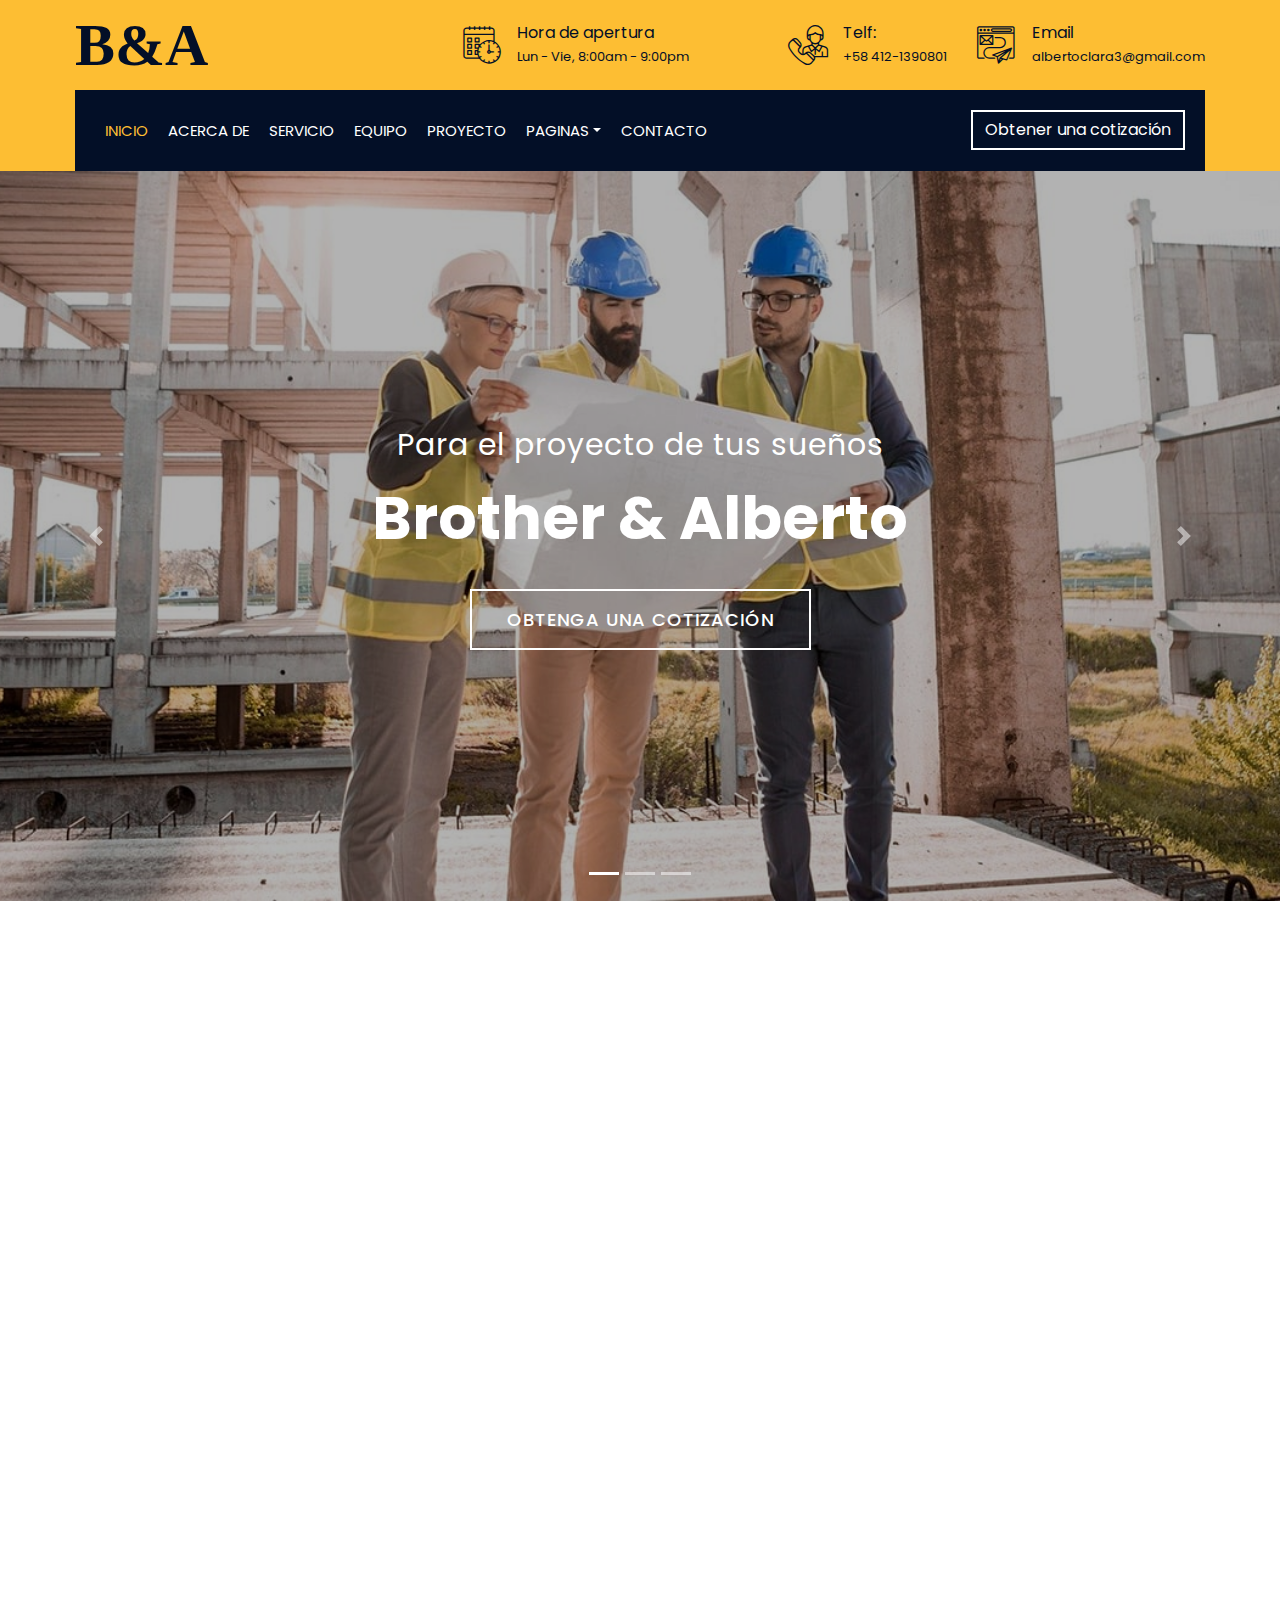
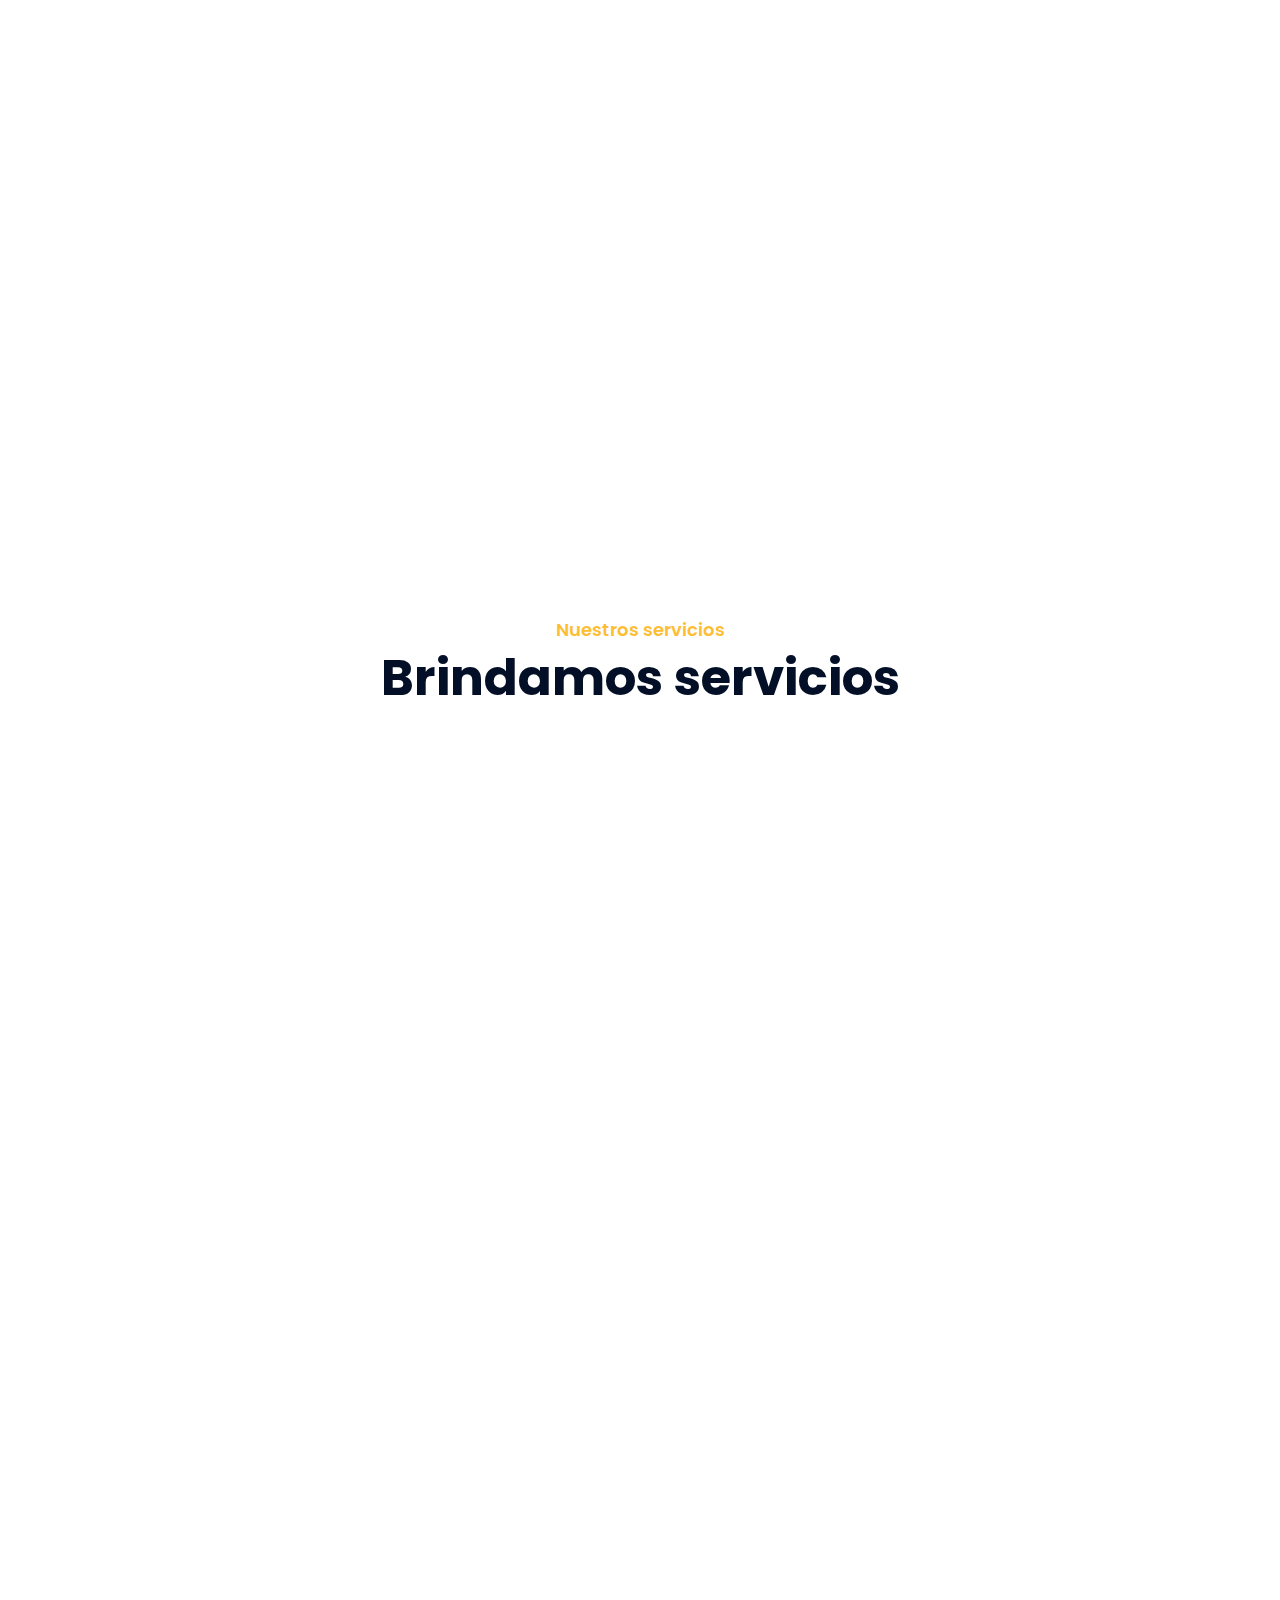
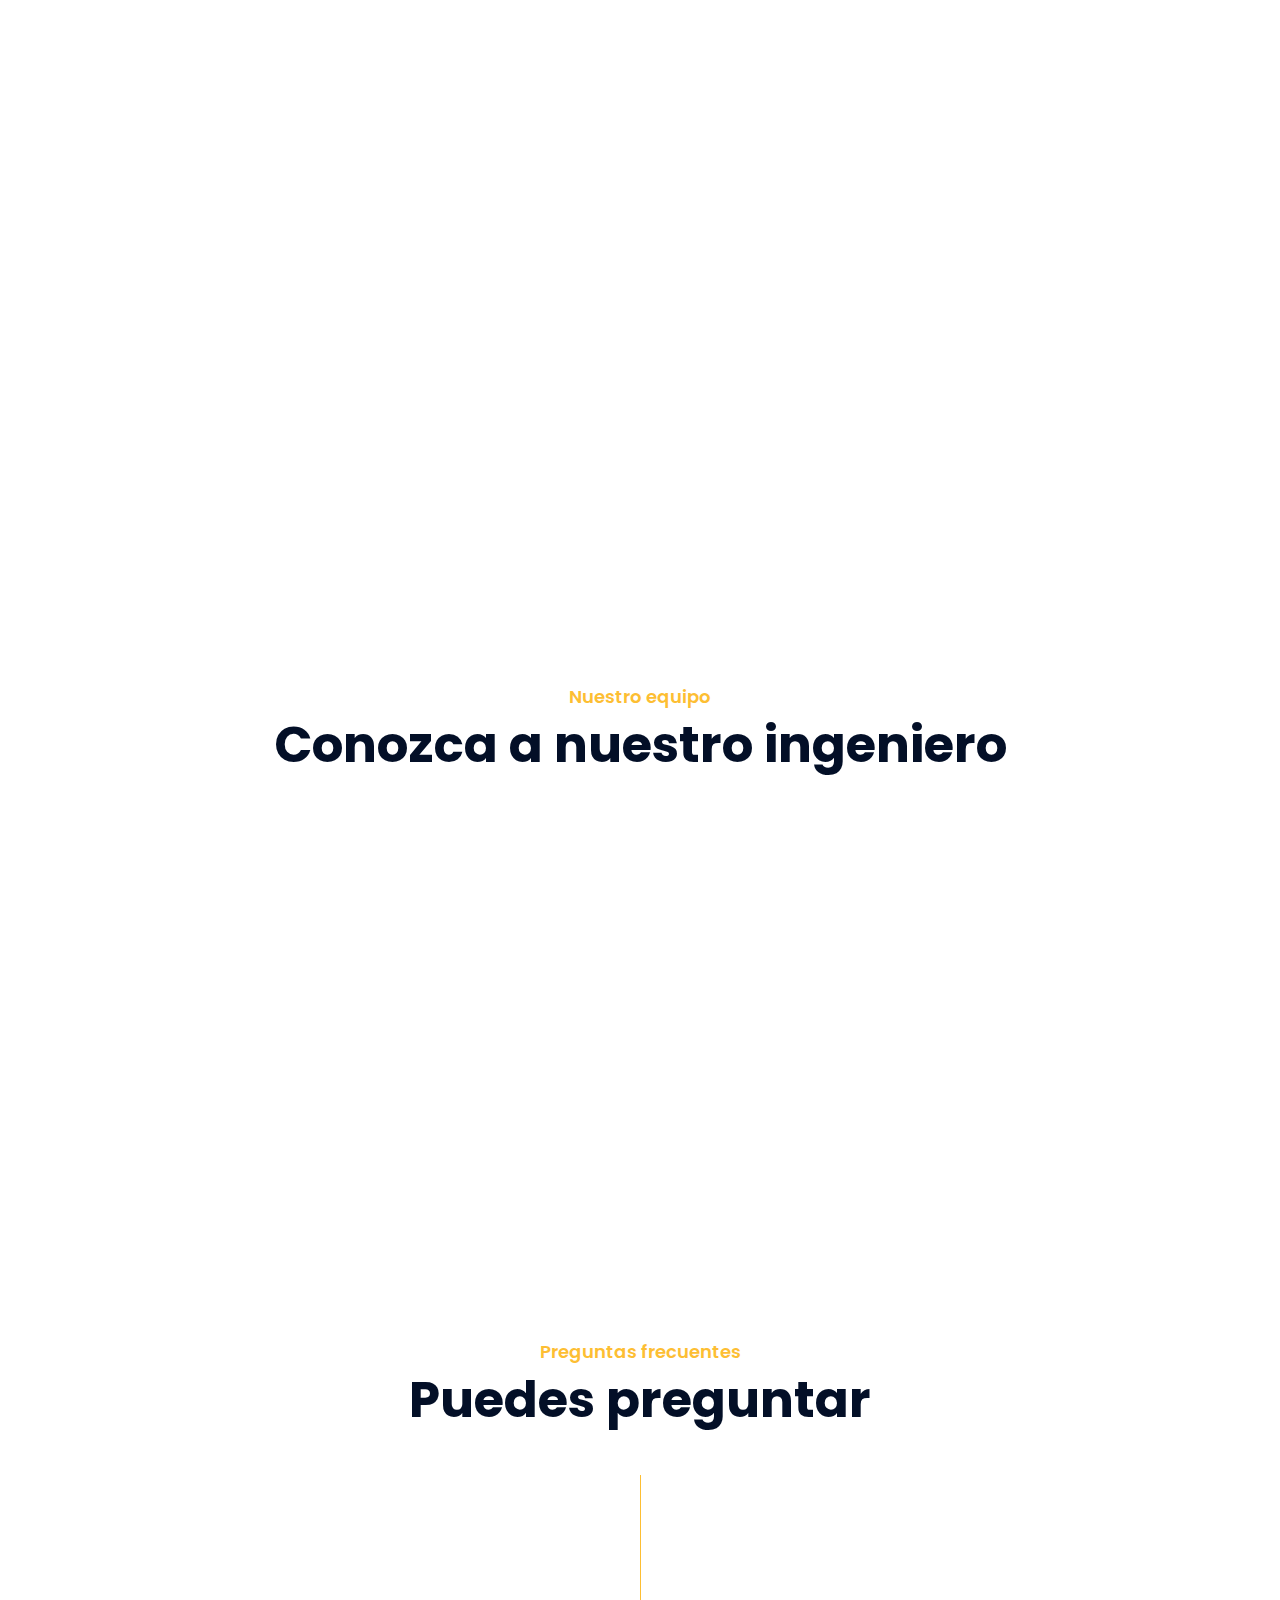
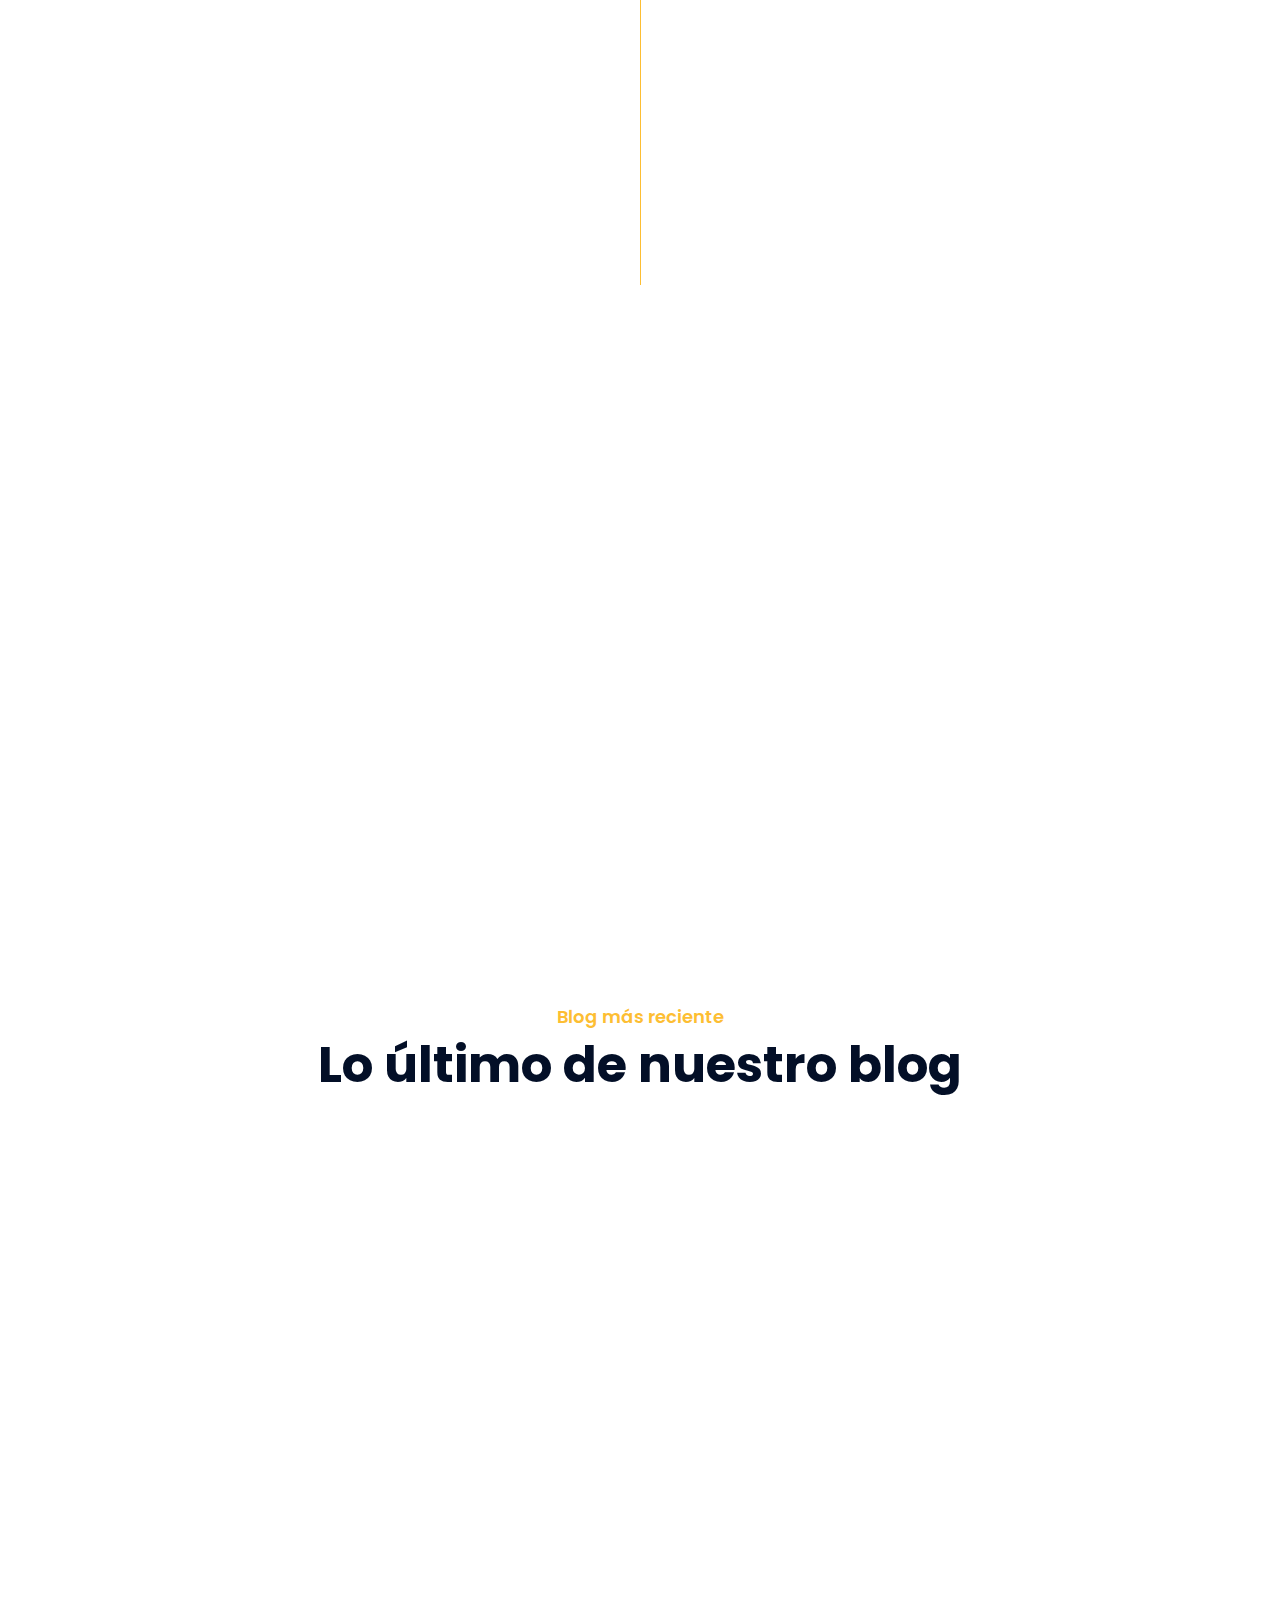
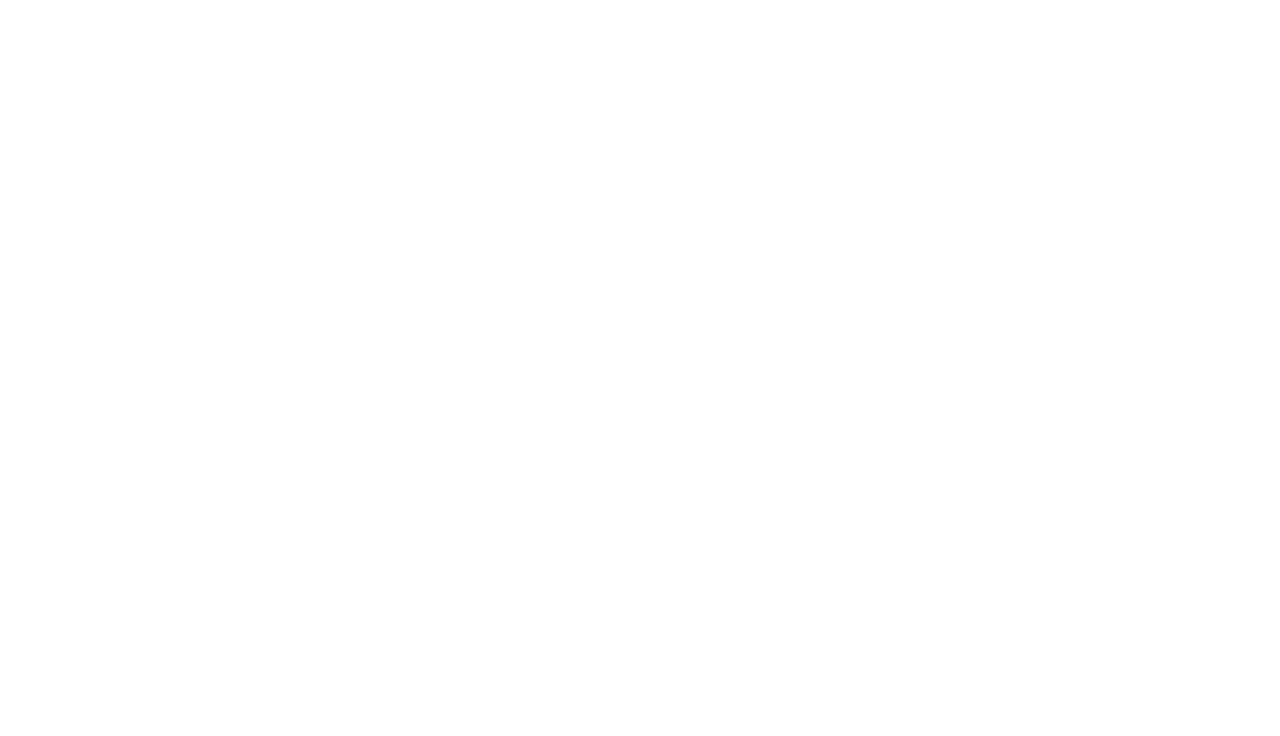
==== commit 144db2ad: "obra completada" ====
--- a/index.html
+++ b/index.html
@@ -131,8 +131,8 @@
                 <div class="carousel-item active">
                     <img src="img/carousel-1.jpg" alt="Carousel Image">
                     <div class="carousel-caption">
-                        <p class="animated fadeInRight">Somos profesionales</p>
-                        <h1 class="animated fadeInLeft">Para el proyecto de tus sueños</h1>
+                        <p class="animated fadeInRight">Para el proyecto de tus sueños</p>
+                        <h1 class="animated fadeInLeft">Brother & Alberto</h1>
                         <a class="btn animated fadeInUp" href="https://w.app/BrotherAlbert">Obtenga una cotización</a>
                     </div>
                 </div>
@@ -366,8 +366,8 @@
                                 <img src="img/service-4.jpg" alt="Image">
                                 <div class="service-overlay">
                                     <p>
-                                        "Transformamos tus ideas en realidad, garantizando la máxima atención al detalle
-                                        en cada proyecto."
+                                        Transformamos tus ideas en realidad, garantizando la máxima atención al detalle
+                                        en cada proyecto.
                                     </p>
                                 </div>
                             </div>
@@ -383,8 +383,8 @@
                                 <img src="img/service-5.jpg" alt="Image">
                                 <div class="service-overlay">
                                     <p>
-                                        "Tu proyecto es nuestra prioridad: desde la planificación hasta la entrega,
-                                        estamos contigo en cada paso del camino."
+                                        Tu proyecto es nuestra prioridad: desde la planificación hasta la entrega,
+                                        estamos contigo en cada paso del camino.
                                     </p>
                                 </div>
                             </div>
@@ -400,11 +400,8 @@
                                 <img src="img/service-6.jpg" alt="Image">
                                 <div class="service-overlay">
                                     <p>
-                                        "Tu proyecto es nuestra prioridad: desde la planificación hasta la entrega,
-                                        estamos contigo en cada paso del camino." Lorem ipsum dolor sit amet,
-                                        consectetur adipiscing elit. Phasellus nec pretium mi. Curabitur facilisis
-                                        ornare velit non vulputate. Aliquam metus tortor, auctor id gravida condimentum,
-                                        viverra quis sem.
+                                        Tu proyecto es nuestra prioridad: desde la planificación hasta la entrega,
+                                        estamos contigo en cada paso del camino.
                                     </p>
                                 </div>
                             </div>
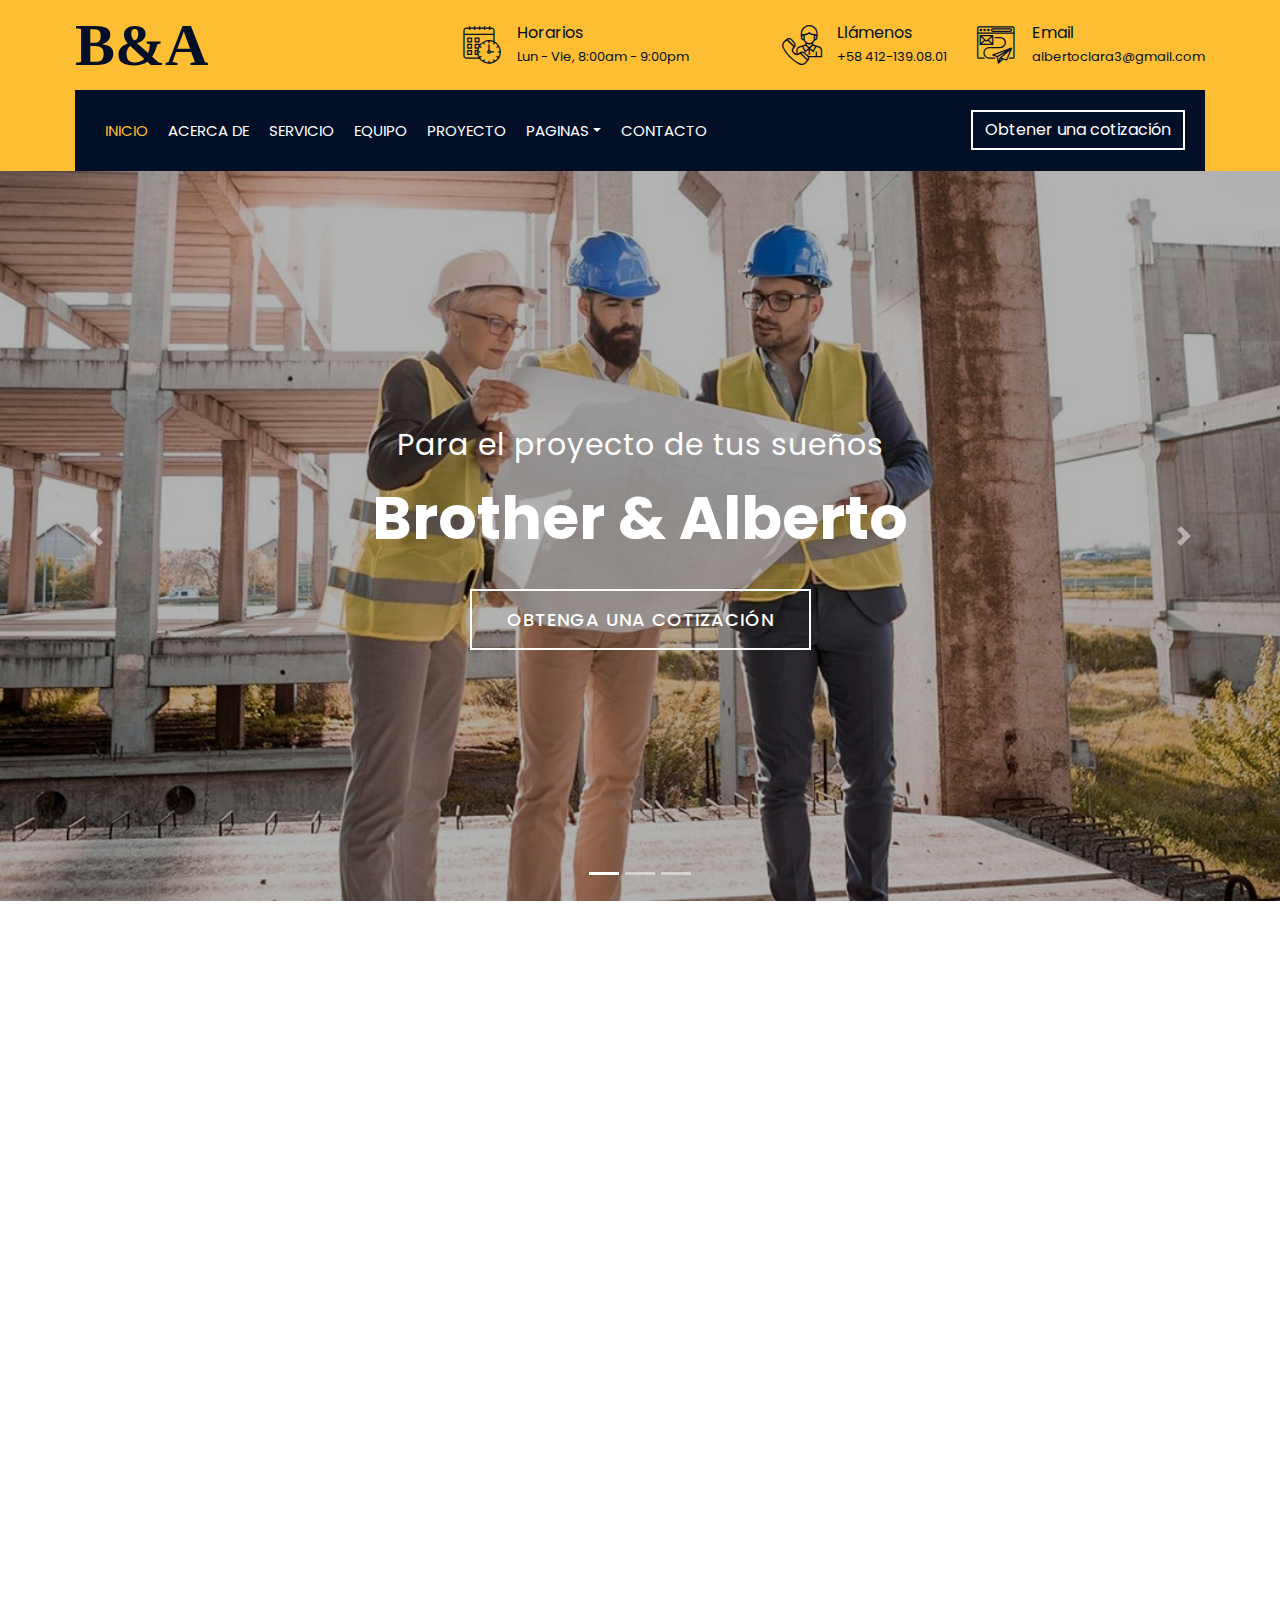
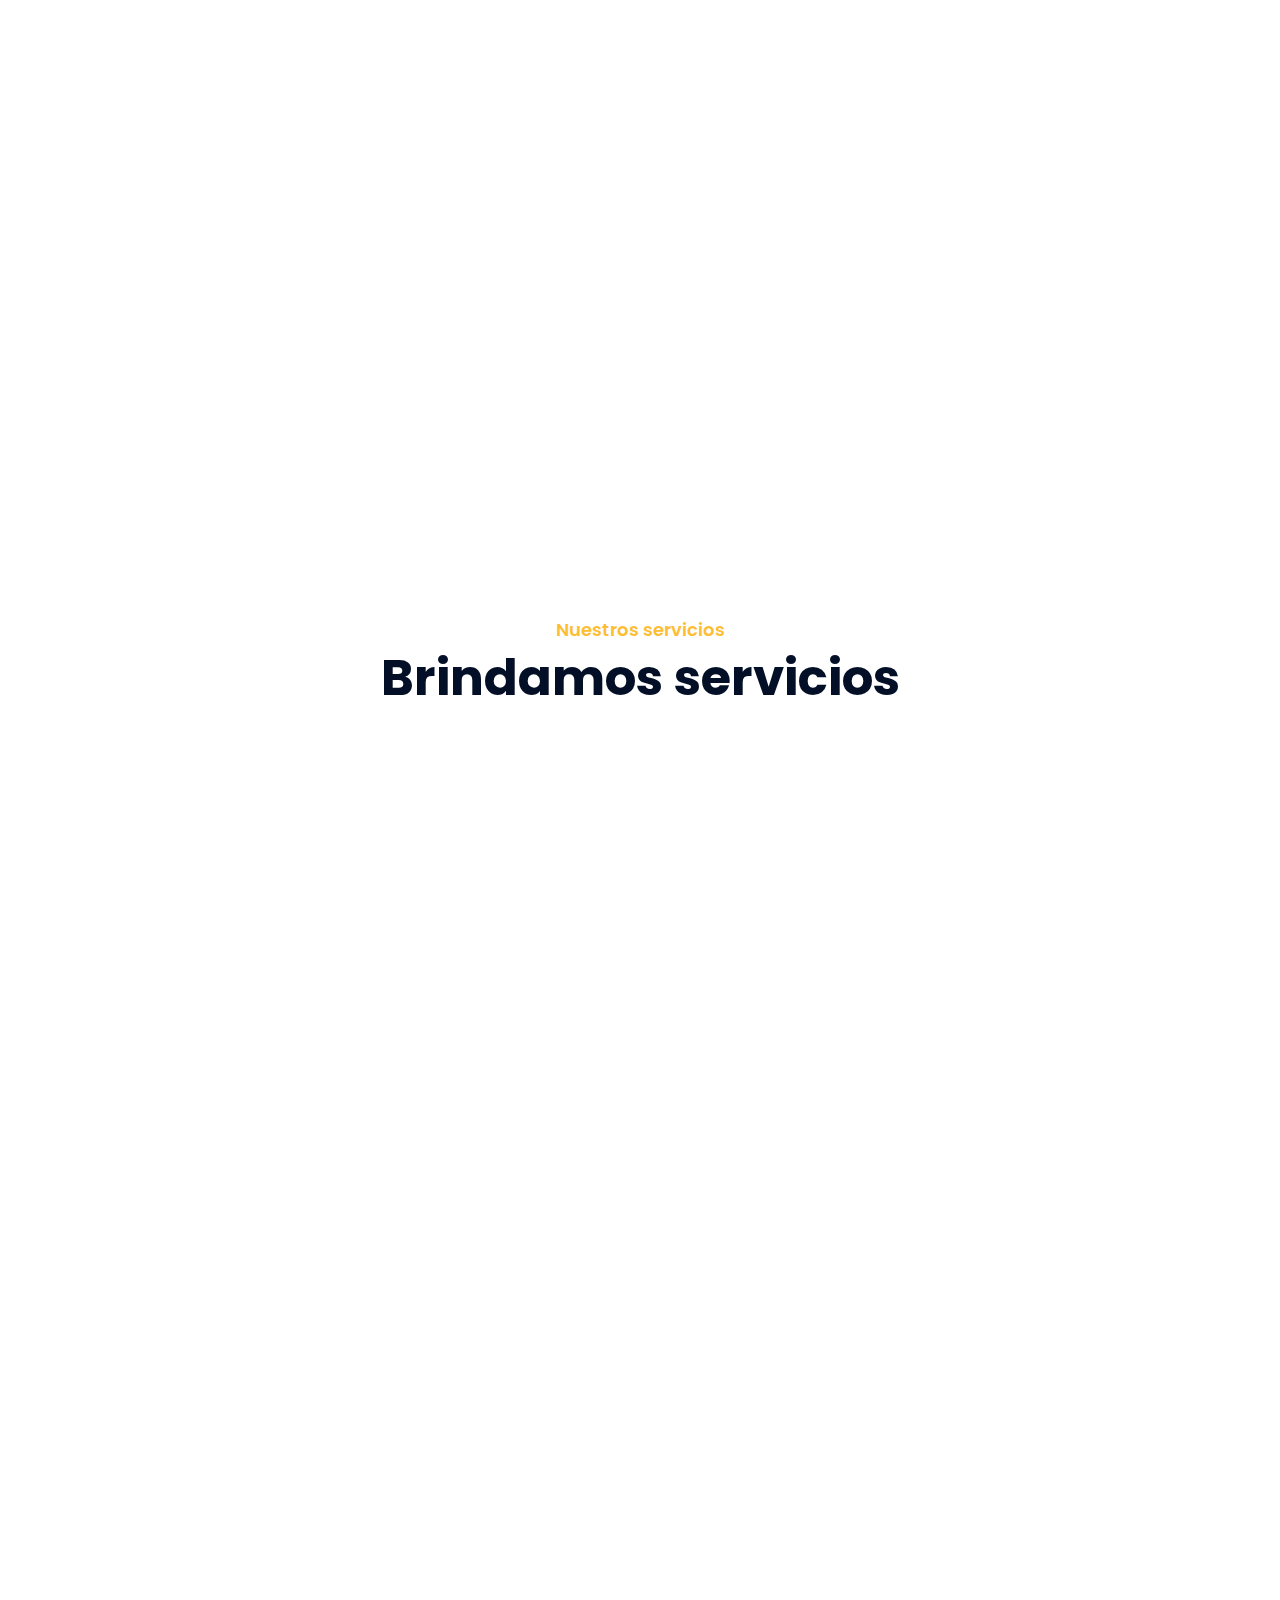
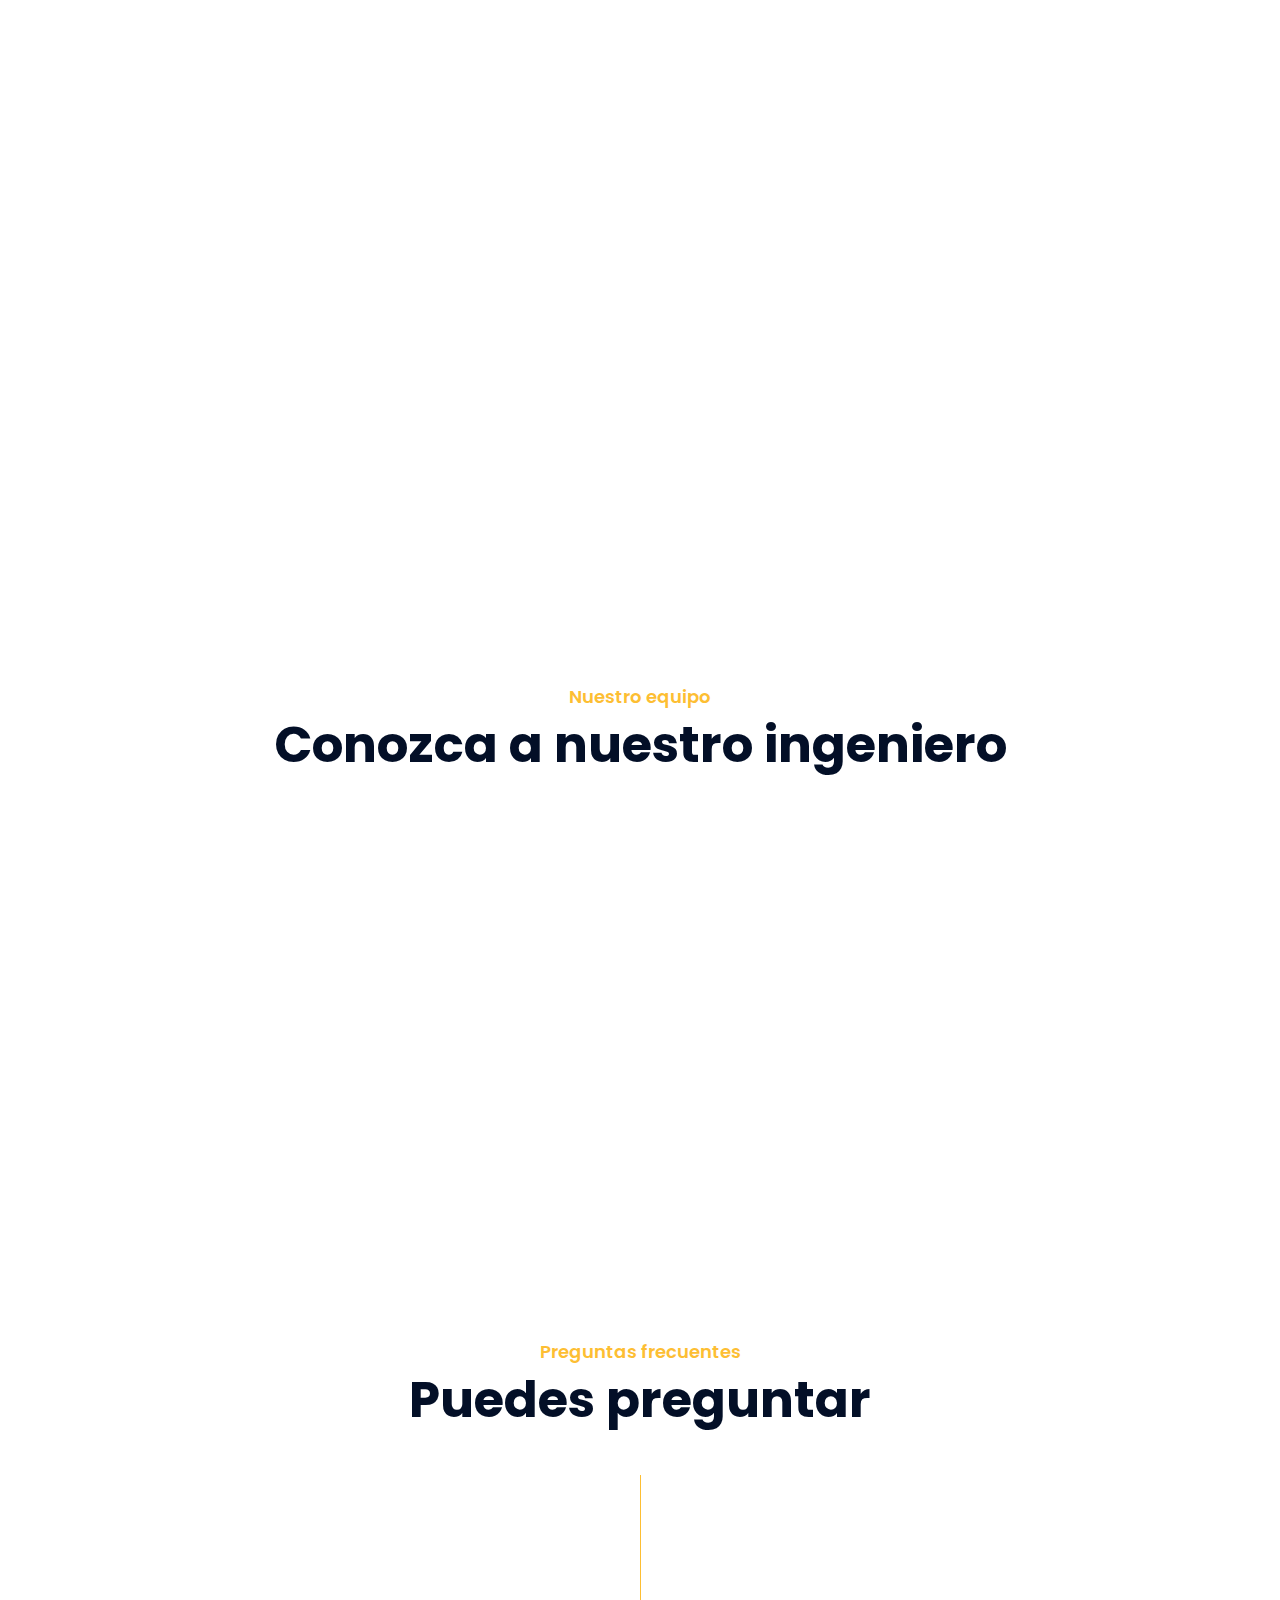
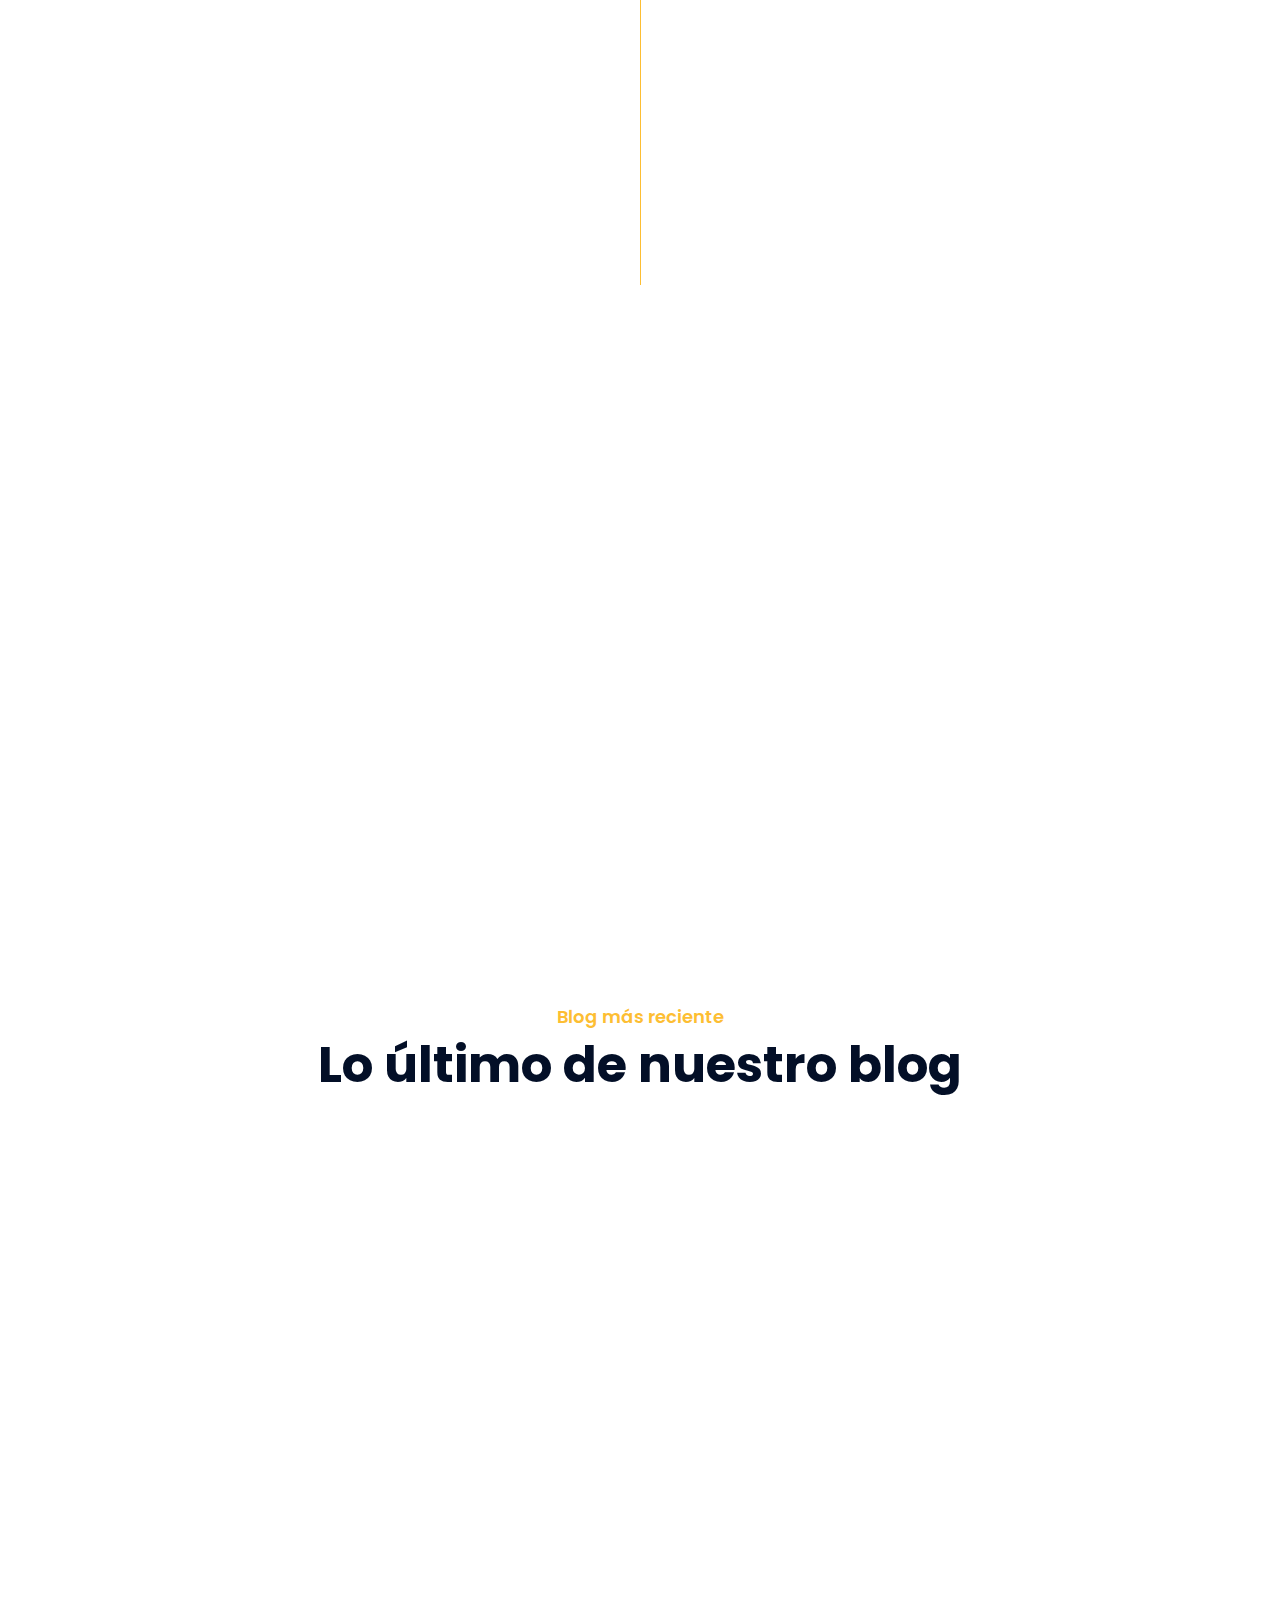
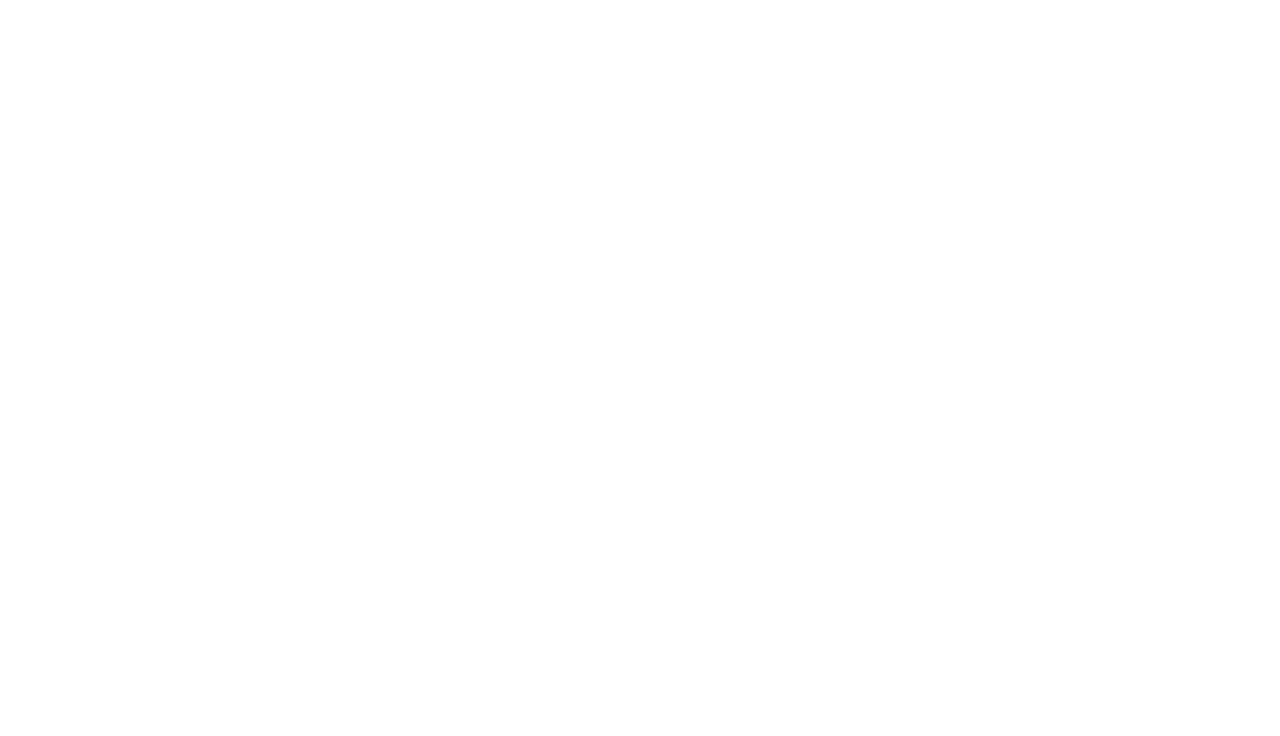
==== commit b9868bd2: "descripcion" ====
--- a/index.html
+++ b/index.html
@@ -51,7 +51,7 @@
                                         <i class="flaticon-calendar"></i>
                                     </div>
                                     <div class="top-bar-text">
-                                        <h3>Hora de apertura</h3>
+                                        <h3>Horarios</h3>
                                         <p>Lun - Vie, 8:00am - 9:00pm</p>
                                     </div>
                                 </div>
@@ -62,8 +62,8 @@
                                         <i class="flaticon-call"></i>
                                     </div>
                                     <div class="top-bar-text">
-                                        <h3>Telf:</h3>
-                                        <p>+58 412-1390801</p>
+                                        <h3> Llámenos</h3>
+                                        <p>+58 412-139.08.01</p>
                                     </div>
                                 </div>
                             </div>
@@ -859,8 +859,7 @@
                     <div class="col-md-6 col-lg-3">
                         <div class="footer-contact">
                             <h2>Contacto de la oficina</h2>
-                            <p><i class="fa fa-map-marker-alt"></i>Venezuela Miranda, municipio los Salias San Antonio
-                                de los altos</p>
+                            <p><i class="fa fa-map-marker-alt"></i>Venezuela Miranda, municipio los Salias San Antonio de los Altos</p>
                             <p><i class="fa fa-phone-alt"></i>+58 0412-139.08.01</p>
                             <p><i class="fa fa-envelope"></i>albertoclara3@gmail.com</p>
                             <div class="footer-social">
@@ -899,7 +898,7 @@
                                 Contacte con nosotros y lo atenderemos
                             </p>
                             <div class="form">
-                                <input class="form-control" placeholder="Email here">
+                                <input class="form-control" placeholder="Email aqui">
                                 <button class="btn">Entregar</button>
                             </div>
                         </div>
